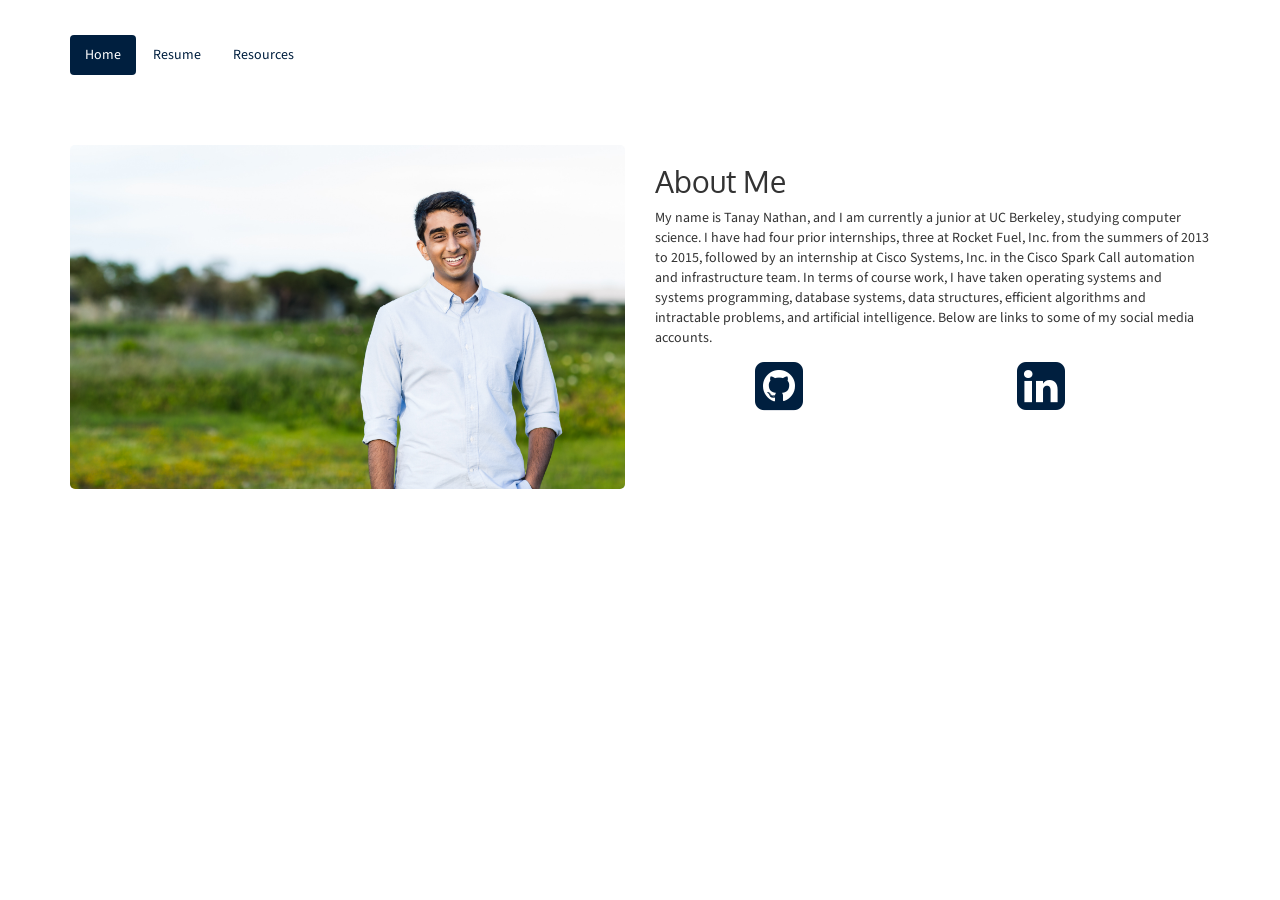
==== index.html @ 83f0bef6 "Updated Website and titles" ====
<html><head>
        <meta charset="utf-8">
        <meta name="viewport" content="width=device-width, initial-scale=1">
        <script type="text/javascript" src="http://cdnjs.cloudflare.com/ajax/libs/jquery/2.0.3/jquery.min.js"></script>
        <script type="text/javascript" src="http://netdna.bootstrapcdn.com/bootstrap/3.3.4/js/bootstrap.min.js"></script>
        <link href="http://cdnjs.cloudflare.com/ajax/libs/font-awesome/4.3.0/css/font-awesome.min.css" rel="stylesheet" type="text/css">
        <link href="style.css" rel="stylesheet" type="text/css">
        <title>Tanay Nathan</title>
    </head><body>

<div class="section"><div class="container"><div class="row"><div class="col-md-12"><ul class="nav nav-pills"><li class="active"><a href="#">Home</a></li><li><a href="resume.html">Resume<br></a></li><li><a href="resources.html">Resources<br></a></li></ul></div></div></div></div><div class="section"> <div class="container"> <div class="row"> <div class="col-md-6"> <img src="mepic.jpg" class="img-responsive img-rounded"> </div><div class="col-md-6 text-center"><div class="row"><div class="col-md-12"><div class="row"><div class="col-md-12"><h2 class="text-left">About Me</h2></div></div><div class="row"><div class="col-md-12"><p class="text-left">My name is Tanay Nathan, and I am currently a junior at UC Berkeley, studying computer science. I have had four prior internships, three at Rocket Fuel, Inc. from the summers of 2013 to 2015, followed by an internship at Cisco Systems, Inc. in the Cisco Spark Call automation and infrastructure team. In terms of course work, I have taken operating systems and systems programming, database systems, data structures, efficient algorithms and intractable problems, and artificial intelligence. Below are links to some of my social media accounts.<br></p><div class="row col-md-6"><div class="col-md-12"><a href="https://www.github.com/tanaythan"><i class="fa fa-4x fa-fw fa-github-square"></i></a></div></div><div class="col-md-6"><a href="https://www.linkedin.com/in/tanay-nathan-173303a0" class=""><i class="fa fa-4x fa-fw fa-linkedin-square"></i></a></div></div></div></div></div></div></div></div></div></body></html>
---- style.css ----
@import url('https://fonts.googleapis.com/css?family=Oxygen|Source Sans Pro');
/*!
 * Default theme for Pingendo 
 * Homepage: http://pingendo.com  
 * Copyright 2015 Pingendo 
 * Licensed under MIT 
 * Based on Bootstrap v3.3.4
*/
/* Add custom CSS classes here 
 * 
 * img {
 *   box-shadow : 0px 0px 10px black !important;
 * }
*/
/*! normalize.css v3.0.2 | MIT License | git.io/normalize */
html {
  font-family: sans-serif;
  -ms-text-size-adjust: 100%;
  -webkit-text-size-adjust: 100%;
}
body {
  margin: 0;
}
article,
aside,
details,
figcaption,
figure,
footer,
header,
hgroup,
main,
menu,
nav,
section,
summary {
  display: block;
}
audio,
canvas,
progress,
video {
  display: inline-block;
  vertical-align: baseline;
}
audio:not([controls]) {
  display: none;
  height: 0;
}
[hidden],
template {
  display: none;
}
a {
  background-color: transparent;
}
a:active,
a:hover {
  outline: 0;
}
abbr[title] {
  border-bottom: 1px dotted;
}
b,
strong {
  font-weight: bold;
}
dfn {
  font-style: italic;
}
h1 {
  font-size: 2em;
  margin: 0.67em 0;
}
mark {
  background: #ff0;
  color: #000;
}
small {
  font-size: 80%;
}
sub,
sup {
  font-size: 75%;
  line-height: 0;
  position: relative;
  vertical-align: baseline;
}
sup {
  top: -0.5em;
}
sub {
  bottom: -0.25em;
}
img {
  border: 0;
}
svg:not(:root) {
  overflow: hidden;
}
figure {
  margin: 1em 40px;
}
hr {
  -moz-box-sizing: content-box;
  box-sizing: content-box;
  height: 0;
}
pre {
  overflow: auto;
}
code,
kbd,
pre,
samp {
  font-family: monospace, monospace;
  font-size: 1em;
}
button,
input,
optgroup,
select,
textarea {
  color: inherit;
  font: inherit;
  margin: 0;
}
button {
  overflow: visible;
}
button,
select {
  text-transform: none;
}
button,
html input[type="button"],
input[type="reset"],
input[type="submit"] {
  -webkit-appearance: button;
  cursor: pointer;
}
button[disabled],
html input[disabled] {
  cursor: default;
}
button::-moz-focus-inner,
input::-moz-focus-inner {
  border: 0;
  padding: 0;
}
input {
  line-height: normal;
}
input[type="checkbox"],
input[type="radio"] {
  box-sizing: border-box;
  padding: 0;
}
input[type="number"]::-webkit-inner-spin-button,
input[type="number"]::-webkit-outer-spin-button {
  height: auto;
}
input[type="search"] {
  -webkit-appearance: textfield;
  -moz-box-sizing: content-box;
  -webkit-box-sizing: content-box;
  box-sizing: content-box;
}
input[type="search"]::-webkit-search-cancel-button,
input[type="search"]::-webkit-search-decoration {
  -webkit-appearance: none;
}
fieldset {
  border: 1px solid #c0c0c0;
  margin: 0 2px;
  padding: 0.35em 0.625em 0.75em;
}
legend {
  border: 0;
  padding: 0;
}
textarea {
  overflow: auto;
}
optgroup {
  font-weight: bold;
}
table {
  border-collapse: collapse;
  border-spacing: 0;
}
td,
th {
  padding: 0;
}
/*! Source: https://github.com/h5bp/html5-boilerplate/blob/master/src/css/main.css */
@media print {
  *,
  *:before,
  *:after {
    background: transparent !important;
    color: #000 !important;
    box-shadow: none !important;
    text-shadow: none !important;
  }
  a,
  a:visited {
    text-decoration: underline;
  }
  a[href]:after {
    content: " (" attr(href) ")";
  }
  abbr[title]:after {
    content: " (" attr(title) ")";
  }
  a[href^="#"]:after,
  a[href^="javascript:"]:after {
    content: "";
  }
  pre,
  blockquote {
    border: 1px solid #999;
    page-break-inside: avoid;
  }
  thead {
    display: table-header-group;
  }
  tr,
  img {
    page-break-inside: avoid;
  }
  img {
    max-width: 100% !important;
  }
  p,
  h2,
  h3 {
    orphans: 3;
    widows: 3;
  }
  h2,
  h3 {
    page-break-after: avoid;
  }
  select {
    background: #fff !important;
  }
  .navbar {
    display: none;
  }
  .btn > .caret,
  .dropup > .btn > .caret {
    border-top-color: #000 !important;
  }
  .label {
    border: 1px solid #000;
  }
  .table {
    border-collapse: collapse !important;
  }
  .table td,
  .table th {
    background-color: #fff !important;
  }
  .table-bordered th,
  .table-bordered td {
    border: 1px solid #ddd !important;
  }
}
@font-face {
  font-family: 'Glyphicons Halflings';
  src: url('../fonts/glyphicons-halflings-regular.eot');
  src: url('../fonts/glyphicons-halflings-regular.eot?#iefix') format('embedded-opentype'), url('../fonts/glyphicons-halflings-regular.woff2') format('woff2'), url('../fonts/glyphicons-halflings-regular.woff') format('woff'), url('../fonts/glyphicons-halflings-regular.ttf') format('truetype'), url('../fonts/glyphicons-halflings-regular.svg#glyphicons_halflingsregular') format('svg');
}
.glyphicon {
  position: relative;
  top: 1px;
  display: inline-block;
  font-family: 'Glyphicons Halflings';
  font-style: normal;
  font-weight: normal;
  line-height: 1;
  -webkit-font-smoothing: antialiased;
  -moz-osx-font-smoothing: grayscale;
}
.glyphicon-asterisk:before {
  content: "\2a";
}
.glyphicon-plus:before {
  content: "\2b";
}
.glyphicon-euro:before,
.glyphicon-eur:before {
  content: "\20ac";
}
.glyphicon-minus:before {
  content: "\2212";
}
.glyphicon-cloud:before {
  content: "\2601";
}
.glyphicon-envelope:before {
  content: "\2709";
}
.glyphicon-pencil:before {
  content: "\270f";
}
.glyphicon-glass:before {
  content: "\e001";
}
.glyphicon-music:before {
  content: "\e002";
}
.glyphicon-search:before {
  content: "\e003";
}
.glyphicon-heart:before {
  content: "\e005";
}
.glyphicon-star:before {
  content: "\e006";
}
.glyphicon-star-empty:before {
  content: "\e007";
}
.glyphicon-user:before {
  content: "\e008";
}
.glyphicon-film:before {
  content: "\e009";
}
.glyphicon-th-large:before {
  content: "\e010";
}
.glyphicon-th:before {
  content: "\e011";
}
.glyphicon-th-list:before {
  content: "\e012";
}
.glyphicon-ok:before {
  content: "\e013";
}
.glyphicon-remove:before {
  content: "\e014";
}
.glyphicon-zoom-in:before {
  content: "\e015";
}
.glyphicon-zoom-out:before {
  content: "\e016";
}
.glyphicon-off:before {
  content: "\e017";
}
.glyphicon-signal:before {
  content: "\e018";
}
.glyphicon-cog:before {
  content: "\e019";
}
.glyphicon-trash:before {
  content: "\e020";
}
.glyphicon-home:before {
  content: "\e021";
}
.glyphicon-file:before {
  content: "\e022";
}
.glyphicon-time:before {
  content: "\e023";
}
.glyphicon-road:before {
  content: "\e024";
}
.glyphicon-download-alt:before {
  content: "\e025";
}
.glyphicon-download:before {
  content: "\e026";
}
.glyphicon-upload:before {
  content: "\e027";
}
.glyphicon-inbox:before {
  content: "\e028";
}
.glyphicon-play-circle:before {
  content: "\e029";
}
.glyphicon-repeat:before {
  content: "\e030";
}
.glyphicon-refresh:before {
  content: "\e031";
}
.glyphicon-list-alt:before {
  content: "\e032";
}
.glyphicon-lock:before {
  content: "\e033";
}
.glyphicon-flag:before {
  content: "\e034";
}
.glyphicon-headphones:before {
  content: "\e035";
}
.glyphicon-volume-off:before {
  content: "\e036";
}
.glyphicon-volume-down:before {
  content: "\e037";
}
.glyphicon-volume-up:before {
  content: "\e038";
}
.glyphicon-qrcode:before {
  content: "\e039";
}
.glyphicon-barcode:before {
  content: "\e040";
}
.glyphicon-tag:before {
  content: "\e041";
}
.glyphicon-tags:before {
  content: "\e042";
}
.glyphicon-book:before {
  content: "\e043";
}
.glyphicon-bookmark:before {
  content: "\e044";
}
.glyphicon-print:before {
  content: "\e045";
}
.glyphicon-camera:before {
  content: "\e046";
}
.glyphicon-font:before {
  content: "\e047";
}
.glyphicon-bold:before {
  content: "\e048";
}
.glyphicon-italic:before {
  content: "\e049";
}
.glyphicon-text-height:before {
  content: "\e050";
}
.glyphicon-text-width:before {
  content: "\e051";
}
.glyphicon-align-left:before {
  content: "\e052";
}
.glyphicon-align-center:before {
  content: "\e053";
}
.glyphicon-align-right:before {
  content: "\e054";
}
.glyphicon-align-justify:before {
  content: "\e055";
}
.glyphicon-list:before {
  content: "\e056";
}
.glyphicon-indent-left:before {
  content: "\e057";
}
.glyphicon-indent-right:before {
  content: "\e058";
}
.glyphicon-facetime-video:before {
  content: "\e059";
}
.glyphicon-picture:before {
  content: "\e060";
}
.glyphicon-map-marker:before {
  content: "\e062";
}
.glyphicon-adjust:before {
  content: "\e063";
}
.glyphicon-tint:before {
  content: "\e064";
}
.glyphicon-edit:before {
  content: "\e065";
}
.glyphicon-share:before {
  content: "\e066";
}
.glyphicon-check:before {
  content: "\e067";
}
.glyphicon-move:before {
  content: "\e068";
}
.glyphicon-step-backward:before {
  content: "\e069";
}
.glyphicon-fast-backward:before {
  content: "\e070";
}
.glyphicon-backward:before {
  content: "\e071";
}
.glyphicon-play:before {
  content: "\e072";
}
.glyphicon-pause:before {
  content: "\e073";
}
.glyphicon-stop:before {
  content: "\e074";
}
.glyphicon-forward:before {
  content: "\e075";
}
.glyphicon-fast-forward:before {
  content: "\e076";
}
.glyphicon-step-forward:before {
  content: "\e077";
}
.glyphicon-eject:before {
  content: "\e078";
}
.glyphicon-chevron-left:before {
  content: "\e079";
}
.glyphicon-chevron-right:before {
  content: "\e080";
}
.glyphicon-plus-sign:before {
  content: "\e081";
}
.glyphicon-minus-sign:before {
  content: "\e082";
}
.glyphicon-remove-sign:before {
  content: "\e083";
}
.glyphicon-ok-sign:before {
  content: "\e084";
}
.glyphicon-question-sign:before {
  content: "\e085";
}
.glyphicon-info-sign:before {
  content: "\e086";
}
.glyphicon-screenshot:before {
  content: "\e087";
}
.glyphicon-remove-circle:before {
  content: "\e088";
}
.glyphicon-ok-circle:before {
  content: "\e089";
}
.glyphicon-ban-circle:before {
  content: "\e090";
}
.glyphicon-arrow-left:before {
  content: "\e091";
}
.glyphicon-arrow-right:before {
  content: "\e092";
}
.glyphicon-arrow-up:before {
  content: "\e093";
}
.glyphicon-arrow-down:before {
  content: "\e094";
}
.glyphicon-share-alt:before {
  content: "\e095";
}
.glyphicon-resize-full:before {
  content: "\e096";
}
.glyphicon-resize-small:before {
  content: "\e097";
}
.glyphicon-exclamation-sign:before {
  content: "\e101";
}
.glyphicon-gift:before {
  content: "\e102";
}
.glyphicon-leaf:before {
  content: "\e103";
}
.glyphicon-fire:before {
  content: "\e104";
}
.glyphicon-eye-open:before {
  content: "\e105";
}
.glyphicon-eye-close:before {
  content: "\e106";
}
.glyphicon-warning-sign:before {
  content: "\e107";
}
.glyphicon-plane:before {
  content: "\e108";
}
.glyphicon-calendar:before {
  content: "\e109";
}
.glyphicon-random:before {
  content: "\e110";
}
.glyphicon-comment:before {
  content: "\e111";
}
.glyphicon-magnet:before {
  content: "\e112";
}
.glyphicon-chevron-up:before {
  content: "\e113";
}
.glyphicon-chevron-down:before {
  content: "\e114";
}
.glyphicon-retweet:before {
  content: "\e115";
}
.glyphicon-shopping-cart:before {
  content: "\e116";
}
.glyphicon-folder-close:before {
  content: "\e117";
}
.glyphicon-folder-open:before {
  content: "\e118";
}
.glyphicon-resize-vertical:before {
  content: "\e119";
}
.glyphicon-resize-horizontal:before {
  content: "\e120";
}
.glyphicon-hdd:before {
  content: "\e121";
}
.glyphicon-bullhorn:before {
  content: "\e122";
}
.glyphicon-bell:before {
  content: "\e123";
}
.glyphicon-certificate:before {
  content: "\e124";
}
.glyphicon-thumbs-up:before {
  content: "\e125";
}
.glyphicon-thumbs-down:before {
  content: "\e126";
}
.glyphicon-hand-right:before {
  content: "\e127";
}
.glyphicon-hand-left:before {
  content: "\e128";
}
.glyphicon-hand-up:before {
  content: "\e129";
}
.glyphicon-hand-down:before {
  content: "\e130";
}
.glyphicon-circle-arrow-right:before {
  content: "\e131";
}
.glyphicon-circle-arrow-left:before {
  content: "\e132";
}
.glyphicon-circle-arrow-up:before {
  content: "\e133";
}
.glyphicon-circle-arrow-down:before {
  content: "\e134";
}
.glyphicon-globe:before {
  content: "\e135";
}
.glyphicon-wrench:before {
  content: "\e136";
}
.glyphicon-tasks:before {
  content: "\e137";
}
.glyphicon-filter:before {
  content: "\e138";
}
.glyphicon-briefcase:before {
  content: "\e139";
}
.glyphicon-fullscreen:before {
  content: "\e140";
}
.glyphicon-dashboard:before {
  content: "\e141";
}
.glyphicon-paperclip:before {
  content: "\e142";
}
.glyphicon-heart-empty:before {
  content: "\e143";
}
.glyphicon-link:before {
  content: "\e144";
}
.glyphicon-phone:before {
  content: "\e145";
}
.glyphicon-pushpin:before {
  content: "\e146";
}
.glyphicon-usd:before {
  content: "\e148";
}
.glyphicon-gbp:before {
  content: "\e149";
}
.glyphicon-sort:before {
  content: "\e150";
}
.glyphicon-sort-by-alphabet:before {
  content: "\e151";
}
.glyphicon-sort-by-alphabet-alt:before {
  content: "\e152";
}
.glyphicon-sort-by-order:before {
  content: "\e153";
}
.glyphicon-sort-by-order-alt:before {
  content: "\e154";
}
.glyphicon-sort-by-attributes:before {
  content: "\e155";
}
.glyphicon-sort-by-attributes-alt:before {
  content: "\e156";
}
.glyphicon-unchecked:before {
  content: "\e157";
}
.glyphicon-expand:before {
  content: "\e158";
}
.glyphicon-collapse-down:before {
  content: "\e159";
}
.glyphicon-collapse-up:before {
  content: "\e160";
}
.glyphicon-log-in:before {
  content: "\e161";
}
.glyphicon-flash:before {
  content: "\e162";
}
.glyphicon-log-out:before {
  content: "\e163";
}
.glyphicon-new-window:before {
  content: "\e164";
}
.glyphicon-record:before {
  content: "\e165";
}
.glyphicon-save:before {
  content: "\e166";
}
.glyphicon-open:before {
  content: "\e167";
}
.glyphicon-saved:before {
  content: "\e168";
}
.glyphicon-import:before {
  content: "\e169";
}
.glyphicon-export:before {
  content: "\e170";
}
.glyphicon-send:before {
  content: "\e171";
}
.glyphicon-floppy-disk:before {
  content: "\e172";
}
.glyphicon-floppy-saved:before {
  content: "\e173";
}
.glyphicon-floppy-remove:before {
  content: "\e174";
}
.glyphicon-floppy-save:before {
  content: "\e175";
}
.glyphicon-floppy-open:before {
  content: "\e176";
}
.glyphicon-credit-card:before {
  content: "\e177";
}
.glyphicon-transfer:before {
  content: "\e178";
}
.glyphicon-cutlery:before {
  content: "\e179";
}
.glyphicon-header:before {
  content: "\e180";
}
.glyphicon-compressed:before {
  content: "\e181";
}
.glyphicon-earphone:before {
  content: "\e182";
}
.glyphicon-phone-alt:before {
  content: "\e183";
}
.glyphicon-tower:before {
  content: "\e184";
}
.glyphicon-stats:before {
  content: "\e185";
}
.glyphicon-sd-video:before {
  content: "\e186";
}
.glyphicon-hd-video:before {
  content: "\e187";
}
.glyphicon-subtitles:before {
  content: "\e188";
}
.glyphicon-sound-stereo:before {
  content: "\e189";
}
.glyphicon-sound-dolby:before {
  content: "\e190";
}
.glyphicon-sound-5-1:before {
  content: "\e191";
}
.glyphicon-sound-6-1:before {
  content: "\e192";
}
.glyphicon-sound-7-1:before {
  content: "\e193";
}
.glyphicon-copyright-mark:before {
  content: "\e194";
}
.glyphicon-registration-mark:before {
  content: "\e195";
}
.glyphicon-cloud-download:before {
  content: "\e197";
}
.glyphicon-cloud-upload:before {
  content: "\e198";
}
.glyphicon-tree-conifer:before {
  content: "\e199";
}
.glyphicon-tree-deciduous:before {
  content: "\e200";
}
.glyphicon-cd:before {
  content: "\e201";
}
.glyphicon-save-file:before {
  content: "\e202";
}
.glyphicon-open-file:before {
  content: "\e203";
}
.glyphicon-level-up:before {
  content: "\e204";
}
.glyphicon-copy:before {
  content: "\e205";
}
.glyphicon-paste:before {
  content: "\e206";
}
.glyphicon-alert:before {
  content: "\e209";
}
.glyphicon-equalizer:before {
  content: "\e210";
}
.glyphicon-king:before {
  content: "\e211";
}
.glyphicon-queen:before {
  content: "\e212";
}
.glyphicon-pawn:before {
  content: "\e213";
}
.glyphicon-bishop:before {
  content: "\e214";
}
.glyphicon-knight:before {
  content: "\e215";
}
.glyphicon-baby-formula:before {
  content: "\e216";
}
.glyphicon-tent:before {
  content: "\26fa";
}
.glyphicon-blackboard:before {
  content: "\e218";
}
.glyphicon-bed:before {
  content: "\e219";
}
.glyphicon-apple:before {
  content: "\f8ff";
}
.glyphicon-erase:before {
  content: "\e221";
}
.glyphicon-hourglass:before {
  content: "\231b";
}
.glyphicon-lamp:before {
  content: "\e223";
}
.glyphicon-duplicate:before {
  content: "\e224";
}
.glyphicon-piggy-bank:before {
  content: "\e225";
}
.glyphicon-scissors:before {
  content: "\e226";
}
.glyphicon-bitcoin:before {
  content: "\e227";
}
.glyphicon-btc:before {
  content: "\e227";
}
.glyphicon-xbt:before {
  content: "\e227";
}
.glyphicon-yen:before {
  content: "\00a5";
}
.glyphicon-jpy:before {
  content: "\00a5";
}
.glyphicon-ruble:before {
  content: "\20bd";
}
.glyphicon-rub:before {
  content: "\20bd";
}
.glyphicon-scale:before {
  content: "\e230";
}
.glyphicon-ice-lolly:before {
  content: "\e231";
}
.glyphicon-ice-lolly-tasted:before {
  content: "\e232";
}
.glyphicon-education:before {
  content: "\e233";
}
.glyphicon-option-horizontal:before {
  content: "\e234";
}
.glyphicon-option-vertical:before {
  content: "\e235";
}
.glyphicon-menu-hamburger:before {
  content: "\e236";
}
.glyphicon-modal-window:before {
  content: "\e237";
}
.glyphicon-oil:before {
  content: "\e238";
}
.glyphicon-grain:before {
  content: "\e239";
}
.glyphicon-sunglasses:before {
  content: "\e240";
}
.glyphicon-text-size:before {
  content: "\e241";
}
.glyphicon-text-color:before {
  content: "\e242";
}
.glyphicon-text-background:before {
  content: "\e243";
}
.glyphicon-object-align-top:before {
  content: "\e244";
}
.glyphicon-object-align-bottom:before {
  content: "\e245";
}
.glyphicon-object-align-horizontal:before {
  content: "\e246";
}
.glyphicon-object-align-left:before {
  content: "\e247";
}
.glyphicon-object-align-vertical:before {
  content: "\e248";
}
.glyphicon-object-align-right:before {
  content: "\e249";
}
.glyphicon-triangle-right:before {
  content: "\e250";
}
.glyphicon-triangle-left:before {
  content: "\e251";
}
.glyphicon-triangle-bottom:before {
  content: "\e252";
}
.glyphicon-triangle-top:before {
  content: "\e253";
}
.glyphicon-console:before {
  content: "\e254";
}
.glyphicon-superscript:before {
  content: "\e255";
}
.glyphicon-subscript:before {
  content: "\e256";
}
.glyphicon-menu-left:before {
  content: "\e257";
}
.glyphicon-menu-right:before {
  content: "\e258";
}
.glyphicon-menu-down:before {
  content: "\e259";
}
.glyphicon-menu-up:before {
  content: "\e260";
}
* {
  -webkit-box-sizing: border-box;
  -moz-box-sizing: border-box;
  box-sizing: border-box;
}
*:before,
*:after {
  -webkit-box-sizing: border-box;
  -moz-box-sizing: border-box;
  box-sizing: border-box;
}
html {
  font-size: 10px;
  -webkit-tap-highlight-color: rgba(0, 0, 0, 0);
}
body {
  font-family: Source Sans Pro;
  font-size: 14px;
  line-height: 1.42857143;
  color: #333333;
  background-color: #ffffff;
}
input,
button,
select,
textarea {
  font-family: inherit;
  font-size: inherit;
  line-height: inherit;
}
a {
  color: #001f3f;
  text-decoration: none;
}
a:hover,
a:focus {
  color: #000000;
  text-decoration: underline;
}
a:focus {
  outline: thin dotted;
  outline: 5px auto -webkit-focus-ring-color;
  outline-offset: -2px;
}
figure {
  margin: 0;
}
img {
  vertical-align: middle;
}
.img-responsive,
.thumbnail > img,
.thumbnail a > img,
.carousel-inner > .item > img,
.carousel-inner > .item > a > img {
  display: block;
  max-width: 100%;
  height: auto;
}
.img-rounded {
  border-radius: 5px;
}
.img-thumbnail {
  padding: 4px;
  line-height: 1.42857143;
  background-color: #ffffff;
  border: 1px solid #dddddd;
  border-radius: 4px;
  -webkit-transition: all 0.2s ease-in-out;
  -o-transition: all 0.2s ease-in-out;
  transition: all 0.2s ease-in-out;
  display: inline-block;
  max-width: 100%;
  height: auto;
}
.img-circle {
  border-radius: 50%;
}
hr {
  margin-top: 20px;
  margin-bottom: 20px;
  border: 0;
  border-top: 1px solid #eeeeee;
}
.sr-only {
  position: absolute;
  width: 1px;
  height: 1px;
  margin: -1px;
  padding: 0;
  overflow: hidden;
  clip: rect(0, 0, 0, 0);
  border: 0;
}
.sr-only-focusable:active,
.sr-only-focusable:focus {
  position: static;
  width: auto;
  height: auto;
  margin: 0;
  overflow: visible;
  clip: auto;
}
[role="button"] {
  cursor: pointer;
}
h1,
h2,
h3,
h4,
h5,
h6,
.h1,
.h2,
.h3,
.h4,
.h5,
.h6 {
  font-family: Oxygen;
  font-weight: 500;
  line-height: 1.1;
  color: inherit;
}
h1 small,
h2 small,
h3 small,
h4 small,
h5 small,
h6 small,
.h1 small,
.h2 small,
.h3 small,
.h4 small,
.h5 small,
.h6 small,
h1 .small,
h2 .small,
h3 .small,
h4 .small,
h5 .small,
h6 .small,
.h1 .small,
.h2 .small,
.h3 .small,
.h4 .small,
.h5 .small,
.h6 .small {
  font-weight: normal;
  line-height: 1;
  color: #777777;
}
h1,
.h1,
h2,
.h2,
h3,
.h3 {
  margin-top: 20px;
  margin-bottom: 10px;
}
h1 small,
.h1 small,
h2 small,
.h2 small,
h3 small,
.h3 small,
h1 .small,
.h1 .small,
h2 .small,
.h2 .small,
h3 .small,
.h3 .small {
  font-size: 65%;
}
h4,
.h4,
h5,
.h5,
h6,
.h6 {
  margin-top: 10px;
  margin-bottom: 10px;
}
h4 small,
.h4 small,
h5 small,
.h5 small,
h6 small,
.h6 small,
h4 .small,
.h4 .small,
h5 .small,
.h5 .small,
h6 .small,
.h6 .small {
  font-size: 75%;
}
h1,
.h1 {
  font-size: 36px;
}
h2,
.h2 {
  font-size: 30px;
}
h3,
.h3 {
  font-size: 24px;
}
h4,
.h4 {
  font-size: 18px;
}
h5,
.h5 {
  font-size: 14px;
}
h6,
.h6 {
  font-size: 12px;
}
p {
  margin: 0 0 10px;
}
.lead {
  margin-bottom: 20px;
  font-size: 16px;
  font-weight: 300;
  line-height: 1.4;
}
@media (min-width: 768px) {
  .lead {
    font-size: 21px;
  }
}
small,
.small {
  font-size: 85%;
}
mark,
.mark {
  background-color: #f8d9ac;
  padding: .2em;
}
.text-left {
  text-align: left;
}
.text-right {
  text-align: right;
}
.text-center {
  text-align: center;
}
.text-justify {
  text-align: justify;
}
.text-nowrap {
  white-space: nowrap;
}
.text-lowercase {
  text-transform: lowercase;
}
.text-uppercase {
  text-transform: uppercase;
}
.text-capitalize {
  text-transform: capitalize;
}
.text-muted {
  color: #777777;
}
.text-primary {
  color: #001f3f;
}
a.text-primary:hover {
  color: #00060c;
}
.text-success {
  color: #5cb85c;
}
a.text-success:hover {
  color: #449d44;
}
.text-info {
  color: #1a3959;
}
a.text-info:hover {
  color: #0e2032;
}
.text-warning {
  color: #f0ad4e;
}
a.text-warning:hover {
  color: #ec971f;
}
.text-danger {
  color: #d9534f;
}
a.text-danger:hover {
  color: #c9302c;
}
.bg-primary {
  color: #fff;
  background-color: #001f3f;
}
a.bg-primary:hover {
  background-color: #00060c;
}
.bg-success {
  background-color: #a3d7a3;
}
a.bg-success:hover {
  background-color: #80c780;
}
.bg-info {
  background-color: #316ca8;
}
a.bg-info:hover {
  background-color: #265280;
}
.bg-warning {
  background-color: #f8d9ac;
}
a.bg-warning:hover {
  background-color: #f4c37d;
}
.bg-danger {
  background-color: #eba5a3;
}
a.bg-danger:hover {
  background-color: #e27c79;
}
.page-header {
  padding-bottom: 9px;
  margin: 40px 0 20px;
  border-bottom: 1px solid #eeeeee;
}
ul,
ol {
  margin-top: 0;
  margin-bottom: 10px;
}
ul ul,
ol ul,
ul ol,
ol ol {
  margin-bottom: 0;
}
.list-unstyled {
  padding-left: 0;
  list-style: none;
}
.list-inline {
  padding-left: 0;
  list-style: none;
  margin-left: -5px;
}
.list-inline > li {
  display: inline-block;
  padding-left: 5px;
  padding-right: 5px;
}
dl {
  margin-top: 0;
  margin-bottom: 20px;
}
dt,
dd {
  line-height: 1.42857143;
}
dt {
  font-weight: bold;
}
dd {
  margin-left: 0;
}
@media (min-width: 768px) {
  .dl-horizontal dt {
    float: left;
    width: 160px;
    clear: left;
    text-align: right;
    overflow: hidden;
    text-overflow: ellipsis;
    white-space: nowrap;
  }
  .dl-horizontal dd {
    margin-left: 180px;
  }
}
abbr[title],
abbr[data-original-title] {
  cursor: help;
  border-bottom: 1px dotted #777777;
}
.initialism {
  font-size: 90%;
  text-transform: uppercase;
}
blockquote {
  padding: 10px 20px;
  margin: 0 0 20px;
  font-size: 17.5px;
  border-left: 5px solid #eeeeee;
}
blockquote p:last-child,
blockquote ul:last-child,
blockquote ol:last-child {
  margin-bottom: 0;
}
blockquote footer,
blockquote small,
blockquote .small {
  display: block;
  font-size: 80%;
  line-height: 1.42857143;
  color: #777777;
}
blockquote footer:before,
blockquote small:before,
blockquote .small:before {
  content: '\2014 \00A0';
}
.blockquote-reverse,
blockquote.pull-right {
  padding-right: 15px;
  padding-left: 0;
  border-right: 5px solid #eeeeee;
  border-left: 0;
  text-align: right;
}
.blockquote-reverse footer:before,
blockquote.pull-right footer:before,
.blockquote-reverse small:before,
blockquote.pull-right small:before,
.blockquote-reverse .small:before,
blockquote.pull-right .small:before {
  content: '';
}
.blockquote-reverse footer:after,
blockquote.pull-right footer:after,
.blockquote-reverse small:after,
blockquote.pull-right small:after,
.blockquote-reverse .small:after,
blockquote.pull-right .small:after {
  content: '\00A0 \2014';
}
address {
  margin-bottom: 20px;
  font-style: normal;
  line-height: 1.42857143;
}
code,
kbd,
pre,
samp {
  font-family: Menlo, Monaco, Consolas, "Courier New", monospace;
}
code {
  padding: 2px 4px;
  font-size: 90%;
  color: #c7254e;
  background-color: #f9f2f4;
  border-radius: 4px;
}
kbd {
  padding: 2px 4px;
  font-size: 90%;
  color: #ffffff;
  background-color: #333333;
  border-radius: 2px;
  box-shadow: inset 0 -1px 0 rgba(0, 0, 0, 0.25);
}
kbd kbd {
  padding: 0;
  font-size: 100%;
  font-weight: bold;
  box-shadow: none;
}
pre {
  display: block;
  padding: 9.5px;
  margin: 0 0 10px;
  font-size: 13px;
  line-height: 1.42857143;
  word-break: break-all;
  word-wrap: break-word;
  color: #333333;
  background-color: #f5f5f5;
  border: 1px solid #cccccc;
  border-radius: 4px;
}
pre code {
  padding: 0;
  font-size: inherit;
  color: inherit;
  white-space: pre-wrap;
  background-color: transparent;
  border-radius: 0;
}
.pre-scrollable {
  max-height: 340px;
  overflow-y: scroll;
}
.container {
  margin-right: auto;
  margin-left: auto;
  padding-left: 15px;
  padding-right: 15px;
}
@media (min-width: 768px) {
  .container {
    width: 750px;
  }
}
@media (min-width: 992px) {
  .container {
    width: 970px;
  }
}
@media (min-width: 1200px) {
  .container {
    width: 1170px;
  }
}
.container-fluid {
  margin-right: auto;
  margin-left: auto;
  padding-left: 15px;
  padding-right: 15px;
}
.row {
  margin-left: -15px;
  margin-right: -15px;
}
.col-xs-1, .col-sm-1, .col-md-1, .col-lg-1, .col-xs-2, .col-sm-2, .col-md-2, .col-lg-2, .col-xs-3, .col-sm-3, .col-md-3, .col-lg-3, .col-xs-4, .col-sm-4, .col-md-4, .col-lg-4, .col-xs-5, .col-sm-5, .col-md-5, .col-lg-5, .col-xs-6, .col-sm-6, .col-md-6, .col-lg-6, .col-xs-7, .col-sm-7, .col-md-7, .col-lg-7, .col-xs-8, .col-sm-8, .col-md-8, .col-lg-8, .col-xs-9, .col-sm-9, .col-md-9, .col-lg-9, .col-xs-10, .col-sm-10, .col-md-10, .col-lg-10, .col-xs-11, .col-sm-11, .col-md-11, .col-lg-11, .col-xs-12, .col-sm-12, .col-md-12, .col-lg-12 {
  position: relative;
  min-height: 1px;
  padding-left: 15px;
  padding-right: 15px;
}
.col-xs-1, .col-xs-2, .col-xs-3, .col-xs-4, .col-xs-5, .col-xs-6, .col-xs-7, .col-xs-8, .col-xs-9, .col-xs-10, .col-xs-11, .col-xs-12 {
  float: left;
}
.col-xs-12 {
  width: 100%;
}
.col-xs-11 {
  width: 91.66666667%;
}
.col-xs-10 {
  width: 83.33333333%;
}
.col-xs-9 {
  width: 75%;
}
.col-xs-8 {
  width: 66.66666667%;
}
.col-xs-7 {
  width: 58.33333333%;
}
.col-xs-6 {
  width: 50%;
}
.col-xs-5 {
  width: 41.66666667%;
}
.col-xs-4 {
  width: 33.33333333%;
}
.col-xs-3 {
  width: 25%;
}
.col-xs-2 {
  width: 16.66666667%;
}
.col-xs-1 {
  width: 8.33333333%;
}
.col-xs-pull-12 {
  right: 100%;
}
.col-xs-pull-11 {
  right: 91.66666667%;
}
.col-xs-pull-10 {
  right: 83.33333333%;
}
.col-xs-pull-9 {
  right: 75%;
}
.col-xs-pull-8 {
  right: 66.66666667%;
}
.col-xs-pull-7 {
  right: 58.33333333%;
}
.col-xs-pull-6 {
  right: 50%;
}
.col-xs-pull-5 {
  right: 41.66666667%;
}
.col-xs-pull-4 {
  right: 33.33333333%;
}
.col-xs-pull-3 {
  right: 25%;
}
.col-xs-pull-2 {
  right: 16.66666667%;
}
.col-xs-pull-1 {
  right: 8.33333333%;
}
.col-xs-pull-0 {
  right: auto;
}
.col-xs-push-12 {
  left: 100%;
}
.col-xs-push-11 {
  left: 91.66666667%;
}
.col-xs-push-10 {
  left: 83.33333333%;
}
.col-xs-push-9 {
  left: 75%;
}
.col-xs-push-8 {
  left: 66.66666667%;
}
.col-xs-push-7 {
  left: 58.33333333%;
}
.col-xs-push-6 {
  left: 50%;
}
.col-xs-push-5 {
  left: 41.66666667%;
}
.col-xs-push-4 {
  left: 33.33333333%;
}
.col-xs-push-3 {
  left: 25%;
}
.col-xs-push-2 {
  left: 16.66666667%;
}
.col-xs-push-1 {
  left: 8.33333333%;
}
.col-xs-push-0 {
  left: auto;
}
.col-xs-offset-12 {
  margin-left: 100%;
}
.col-xs-offset-11 {
  margin-left: 91.66666667%;
}
.col-xs-offset-10 {
  margin-left: 83.33333333%;
}
.col-xs-offset-9 {
  margin-left: 75%;
}
.col-xs-offset-8 {
  margin-left: 66.66666667%;
}
.col-xs-offset-7 {
  margin-left: 58.33333333%;
}
.col-xs-offset-6 {
  margin-left: 50%;
}
.col-xs-offset-5 {
  margin-left: 41.66666667%;
}
.col-xs-offset-4 {
  margin-left: 33.33333333%;
}
.col-xs-offset-3 {
  margin-left: 25%;
}
.col-xs-offset-2 {
  margin-left: 16.66666667%;
}
.col-xs-offset-1 {
  margin-left: 8.33333333%;
}
.col-xs-offset-0 {
  margin-left: 0%;
}
@media (min-width: 768px) {
  .col-sm-1, .col-sm-2, .col-sm-3, .col-sm-4, .col-sm-5, .col-sm-6, .col-sm-7, .col-sm-8, .col-sm-9, .col-sm-10, .col-sm-11, .col-sm-12 {
    float: left;
  }
  .col-sm-12 {
    width: 100%;
  }
  .col-sm-11 {
    width: 91.66666667%;
  }
  .col-sm-10 {
    width: 83.33333333%;
  }
  .col-sm-9 {
    width: 75%;
  }
  .col-sm-8 {
    width: 66.66666667%;
  }
  .col-sm-7 {
    width: 58.33333333%;
  }
  .col-sm-6 {
    width: 50%;
  }
  .col-sm-5 {
    width: 41.66666667%;
  }
  .col-sm-4 {
    width: 33.33333333%;
  }
  .col-sm-3 {
    width: 25%;
  }
  .col-sm-2 {
    width: 16.66666667%;
  }
  .col-sm-1 {
    width: 8.33333333%;
  }
  .col-sm-pull-12 {
    right: 100%;
  }
  .col-sm-pull-11 {
    right: 91.66666667%;
  }
  .col-sm-pull-10 {
    right: 83.33333333%;
  }
  .col-sm-pull-9 {
    right: 75%;
  }
  .col-sm-pull-8 {
    right: 66.66666667%;
  }
  .col-sm-pull-7 {
    right: 58.33333333%;
  }
  .col-sm-pull-6 {
    right: 50%;
  }
  .col-sm-pull-5 {
    right: 41.66666667%;
  }
  .col-sm-pull-4 {
    right: 33.33333333%;
  }
  .col-sm-pull-3 {
    right: 25%;
  }
  .col-sm-pull-2 {
    right: 16.66666667%;
  }
  .col-sm-pull-1 {
    right: 8.33333333%;
  }
  .col-sm-pull-0 {
    right: auto;
  }
  .col-sm-push-12 {
    left: 100%;
  }
  .col-sm-push-11 {
    left: 91.66666667%;
  }
  .col-sm-push-10 {
    left: 83.33333333%;
  }
  .col-sm-push-9 {
    left: 75%;
  }
  .col-sm-push-8 {
    left: 66.66666667%;
  }
  .col-sm-push-7 {
    left: 58.33333333%;
  }
  .col-sm-push-6 {
    left: 50%;
  }
  .col-sm-push-5 {
    left: 41.66666667%;
  }
  .col-sm-push-4 {
    left: 33.33333333%;
  }
  .col-sm-push-3 {
    left: 25%;
  }
  .col-sm-push-2 {
    left: 16.66666667%;
  }
  .col-sm-push-1 {
    left: 8.33333333%;
  }
  .col-sm-push-0 {
    left: auto;
  }
  .col-sm-offset-12 {
    margin-left: 100%;
  }
  .col-sm-offset-11 {
    margin-left: 91.66666667%;
  }
  .col-sm-offset-10 {
    margin-left: 83.33333333%;
  }
  .col-sm-offset-9 {
    margin-left: 75%;
  }
  .col-sm-offset-8 {
    margin-left: 66.66666667%;
  }
  .col-sm-offset-7 {
    margin-left: 58.33333333%;
  }
  .col-sm-offset-6 {
    margin-left: 50%;
  }
  .col-sm-offset-5 {
    margin-left: 41.66666667%;
  }
  .col-sm-offset-4 {
    margin-left: 33.33333333%;
  }
  .col-sm-offset-3 {
    margin-left: 25%;
  }
  .col-sm-offset-2 {
    margin-left: 16.66666667%;
  }
  .col-sm-offset-1 {
    margin-left: 8.33333333%;
  }
  .col-sm-offset-0 {
    margin-left: 0%;
  }
}
@media (min-width: 992px) {
  .col-md-1, .col-md-2, .col-md-3, .col-md-4, .col-md-5, .col-md-6, .col-md-7, .col-md-8, .col-md-9, .col-md-10, .col-md-11, .col-md-12 {
    float: left;
  }
  .col-md-12 {
    width: 100%;
  }
  .col-md-11 {
    width: 91.66666667%;
  }
  .col-md-10 {
    width: 83.33333333%;
  }
  .col-md-9 {
    width: 75%;
  }
  .col-md-8 {
    width: 66.66666667%;
  }
  .col-md-7 {
    width: 58.33333333%;
  }
  .col-md-6 {
    width: 50%;
  }
  .col-md-5 {
    width: 41.66666667%;
  }
  .col-md-4 {
    width: 33.33333333%;
  }
  .col-md-3 {
    width: 25%;
  }
  .col-md-2 {
    width: 16.66666667%;
  }
  .col-md-1 {
    width: 8.33333333%;
  }
  .col-md-pull-12 {
    right: 100%;
  }
  .col-md-pull-11 {
    right: 91.66666667%;
  }
  .col-md-pull-10 {
    right: 83.33333333%;
  }
  .col-md-pull-9 {
    right: 75%;
  }
  .col-md-pull-8 {
    right: 66.66666667%;
  }
  .col-md-pull-7 {
    right: 58.33333333%;
  }
  .col-md-pull-6 {
    right: 50%;
  }
  .col-md-pull-5 {
    right: 41.66666667%;
  }
  .col-md-pull-4 {
    right: 33.33333333%;
  }
  .col-md-pull-3 {
    right: 25%;
  }
  .col-md-pull-2 {
    right: 16.66666667%;
  }
  .col-md-pull-1 {
    right: 8.33333333%;
  }
  .col-md-pull-0 {
    right: auto;
  }
  .col-md-push-12 {
    left: 100%;
  }
  .col-md-push-11 {
    left: 91.66666667%;
  }
  .col-md-push-10 {
    left: 83.33333333%;
  }
  .col-md-push-9 {
    left: 75%;
  }
  .col-md-push-8 {
    left: 66.66666667%;
  }
  .col-md-push-7 {
    left: 58.33333333%;
  }
  .col-md-push-6 {
    left: 50%;
  }
  .col-md-push-5 {
    left: 41.66666667%;
  }
  .col-md-push-4 {
    left: 33.33333333%;
  }
  .col-md-push-3 {
    left: 25%;
  }
  .col-md-push-2 {
    left: 16.66666667%;
  }
  .col-md-push-1 {
    left: 8.33333333%;
  }
  .col-md-push-0 {
    left: auto;
  }
  .col-md-offset-12 {
    margin-left: 100%;
  }
  .col-md-offset-11 {
    margin-left: 91.66666667%;
  }
  .col-md-offset-10 {
    margin-left: 83.33333333%;
  }
  .col-md-offset-9 {
    margin-left: 75%;
  }
  .col-md-offset-8 {
    margin-left: 66.66666667%;
  }
  .col-md-offset-7 {
    margin-left: 58.33333333%;
  }
  .col-md-offset-6 {
    margin-left: 50%;
  }
  .col-md-offset-5 {
    margin-left: 41.66666667%;
  }
  .col-md-offset-4 {
    margin-left: 33.33333333%;
  }
  .col-md-offset-3 {
    margin-left: 25%;
  }
  .col-md-offset-2 {
    margin-left: 16.66666667%;
  }
  .col-md-offset-1 {
    margin-left: 8.33333333%;
  }
  .col-md-offset-0 {
    margin-left: 0%;
  }
}
@media (min-width: 1200px) {
  .col-lg-1, .col-lg-2, .col-lg-3, .col-lg-4, .col-lg-5, .col-lg-6, .col-lg-7, .col-lg-8, .col-lg-9, .col-lg-10, .col-lg-11, .col-lg-12 {
    float: left;
  }
  .col-lg-12 {
    width: 100%;
  }
  .col-lg-11 {
    width: 91.66666667%;
  }
  .col-lg-10 {
    width: 83.33333333%;
  }
  .col-lg-9 {
    width: 75%;
  }
  .col-lg-8 {
    width: 66.66666667%;
  }
  .col-lg-7 {
    width: 58.33333333%;
  }
  .col-lg-6 {
    width: 50%;
  }
  .col-lg-5 {
    width: 41.66666667%;
  }
  .col-lg-4 {
    width: 33.33333333%;
  }
  .col-lg-3 {
    width: 25%;
  }
  .col-lg-2 {
    width: 16.66666667%;
  }
  .col-lg-1 {
    width: 8.33333333%;
  }
  .col-lg-pull-12 {
    right: 100%;
  }
  .col-lg-pull-11 {
    right: 91.66666667%;
  }
  .col-lg-pull-10 {
    right: 83.33333333%;
  }
  .col-lg-pull-9 {
    right: 75%;
  }
  .col-lg-pull-8 {
    right: 66.66666667%;
  }
  .col-lg-pull-7 {
    right: 58.33333333%;
  }
  .col-lg-pull-6 {
    right: 50%;
  }
  .col-lg-pull-5 {
    right: 41.66666667%;
  }
  .col-lg-pull-4 {
    right: 33.33333333%;
  }
  .col-lg-pull-3 {
    right: 25%;
  }
  .col-lg-pull-2 {
    right: 16.66666667%;
  }
  .col-lg-pull-1 {
    right: 8.33333333%;
  }
  .col-lg-pull-0 {
    right: auto;
  }
  .col-lg-push-12 {
    left: 100%;
  }
  .col-lg-push-11 {
    left: 91.66666667%;
  }
  .col-lg-push-10 {
    left: 83.33333333%;
  }
  .col-lg-push-9 {
    left: 75%;
  }
  .col-lg-push-8 {
    left: 66.66666667%;
  }
  .col-lg-push-7 {
    left: 58.33333333%;
  }
  .col-lg-push-6 {
    left: 50%;
  }
  .col-lg-push-5 {
    left: 41.66666667%;
  }
  .col-lg-push-4 {
    left: 33.33333333%;
  }
  .col-lg-push-3 {
    left: 25%;
  }
  .col-lg-push-2 {
    left: 16.66666667%;
  }
  .col-lg-push-1 {
    left: 8.33333333%;
  }
  .col-lg-push-0 {
    left: auto;
  }
  .col-lg-offset-12 {
    margin-left: 100%;
  }
  .col-lg-offset-11 {
    margin-left: 91.66666667%;
  }
  .col-lg-offset-10 {
    margin-left: 83.33333333%;
  }
  .col-lg-offset-9 {
    margin-left: 75%;
  }
  .col-lg-offset-8 {
    margin-left: 66.66666667%;
  }
  .col-lg-offset-7 {
    margin-left: 58.33333333%;
  }
  .col-lg-offset-6 {
    margin-left: 50%;
  }
  .col-lg-offset-5 {
    margin-left: 41.66666667%;
  }
  .col-lg-offset-4 {
    margin-left: 33.33333333%;
  }
  .col-lg-offset-3 {
    margin-left: 25%;
  }
  .col-lg-offset-2 {
    margin-left: 16.66666667%;
  }
  .col-lg-offset-1 {
    margin-left: 8.33333333%;
  }
  .col-lg-offset-0 {
    margin-left: 0%;
  }
}
table {
  background-color: transparent;
}
caption {
  padding-top: 8px;
  padding-bottom: 8px;
  color: #777777;
  text-align: left;
}
th {
  text-align: left;
}
.table {
  width: 100%;
  max-width: 100%;
  margin-bottom: 20px;
}
.table > thead > tr > th,
.table > tbody > tr > th,
.table > tfoot > tr > th,
.table > thead > tr > td,
.table > tbody > tr > td,
.table > tfoot > tr > td {
  padding: 8px;
  line-height: 1.42857143;
  vertical-align: top;
  border-top: 1px solid #dddddd;
}
.table > thead > tr > th {
  vertical-align: bottom;
  border-bottom: 2px solid #dddddd;
}
.table > caption + thead > tr:first-child > th,
.table > colgroup + thead > tr:first-child > th,
.table > thead:first-child > tr:first-child > th,
.table > caption + thead > tr:first-child > td,
.table > colgroup + thead > tr:first-child > td,
.table > thead:first-child > tr:first-child > td {
  border-top: 0;
}
.table > tbody + tbody {
  border-top: 2px solid #dddddd;
}
.table .table {
  background-color: #ffffff;
}
.table-condensed > thead > tr > th,
.table-condensed > tbody > tr > th,
.table-condensed > tfoot > tr > th,
.table-condensed > thead > tr > td,
.table-condensed > tbody > tr > td,
.table-condensed > tfoot > tr > td {
  padding: 5px;
}
.table-bordered {
  border: 1px solid #dddddd;
}
.table-bordered > thead > tr > th,
.table-bordered > tbody > tr > th,
.table-bordered > tfoot > tr > th,
.table-bordered > thead > tr > td,
.table-bordered > tbody > tr > td,
.table-bordered > tfoot > tr > td {
  border: 1px solid #dddddd;
}
.table-bordered > thead > tr > th,
.table-bordered > thead > tr > td {
  border-bottom-width: 2px;
}
.table-striped > tbody > tr:nth-of-type(odd) {
  background-color: #f9f9f9;
}
.table-hover > tbody > tr:hover {
  background-color: #f5f5f5;
}
table col[class*="col-"] {
  position: static;
  float: none;
  display: table-column;
}
table td[class*="col-"],
table th[class*="col-"] {
  position: static;
  float: none;
  display: table-cell;
}
.table > thead > tr > td.active,
.table > tbody > tr > td.active,
.table > tfoot > tr > td.active,
.table > thead > tr > th.active,
.table > tbody > tr > th.active,
.table > tfoot > tr > th.active,
.table > thead > tr.active > td,
.table > tbody > tr.active > td,
.table > tfoot > tr.active > td,
.table > thead > tr.active > th,
.table > tbody > tr.active > th,
.table > tfoot > tr.active > th {
  background-color: #f5f5f5;
}
.table-hover > tbody > tr > td.active:hover,
.table-hover > tbody > tr > th.active:hover,
.table-hover > tbody > tr.active:hover > td,
.table-hover > tbody > tr:hover > .active,
.table-hover > tbody > tr.active:hover > th {
  background-color: #e8e8e8;
}
.table > thead > tr > td.success,
.table > tbody > tr > td.success,
.table > tfoot > tr > td.success,
.table > thead > tr > th.success,
.table > tbody > tr > th.success,
.table > tfoot > tr > th.success,
.table > thead > tr.success > td,
.table > tbody > tr.success > td,
.table > tfoot > tr.success > td,
.table > thead > tr.success > th,
.table > tbody > tr.success > th,
.table > tfoot > tr.success > th {
  background-color: #a3d7a3;
}
.table-hover > tbody > tr > td.success:hover,
.table-hover > tbody > tr > th.success:hover,
.table-hover > tbody > tr.success:hover > td,
.table-hover > tbody > tr:hover > .success,
.table-hover > tbody > tr.success:hover > th {
  background-color: #91cf91;
}
.table > thead > tr > td.info,
.table > tbody > tr > td.info,
.table > tfoot > tr > td.info,
.table > thead > tr > th.info,
.table > tbody > tr > th.info,
.table > tfoot > tr > th.info,
.table > thead > tr.info > td,
.table > tbody > tr.info > td,
.table > tfoot > tr.info > td,
.table > thead > tr.info > th,
.table > tbody > tr.info > th,
.table > tfoot > tr.info > th {
  background-color: #316ca8;
}
.table-hover > tbody > tr > td.info:hover,
.table-hover > tbody > tr > th.info:hover,
.table-hover > tbody > tr.info:hover > td,
.table-hover > tbody > tr:hover > .info,
.table-hover > tbody > tr.info:hover > th {
  background-color: #2b5f94;
}
.table > thead > tr > td.warning,
.table > tbody > tr > td.warning,
.table > tfoot > tr > td.warning,
.table > thead > tr > th.warning,
.table > tbody > tr > th.warning,
.table > tfoot > tr > th.warning,
.table > thead > tr.warning > td,
.table > tbody > tr.warning > td,
.table > tfoot > tr.warning > td,
.table > thead > tr.warning > th,
.table > tbody > tr.warning > th,
.table > tfoot > tr.warning > th {
  background-color: #f8d9ac;
}
.table-hover > tbody > tr > td.warning:hover,
.table-hover > tbody > tr > th.warning:hover,
.table-hover > tbody > tr.warning:hover > td,
.table-hover > tbody > tr:hover > .warning,
.table-hover > tbody > tr.warning:hover > th {
  background-color: #f6ce95;
}
.table > thead > tr > td.danger,
.table > tbody > tr > td.danger,
.table > tfoot > tr > td.danger,
.table > thead > tr > th.danger,
.table > tbody > tr > th.danger,
.table > tfoot > tr > th.danger,
.table > thead > tr.danger > td,
.table > tbody > tr.danger > td,
.table > tfoot > tr.danger > td,
.table > thead > tr.danger > th,
.table > tbody > tr.danger > th,
.table > tfoot > tr.danger > th {
  background-color: #eba5a3;
}
.table-hover > tbody > tr > td.danger:hover,
.table-hover > tbody > tr > th.danger:hover,
.table-hover > tbody > tr.danger:hover > td,
.table-hover > tbody > tr:hover > .danger,
.table-hover > tbody > tr.danger:hover > th {
  background-color: #e7908e;
}
.table-responsive {
  overflow-x: auto;
  min-height: 0.01%;
}
@media screen and (max-width: 767px) {
  .table-responsive {
    width: 100%;
    margin-bottom: 15px;
    overflow-y: hidden;
    -ms-overflow-style: -ms-autohiding-scrollbar;
    border: 1px solid #dddddd;
  }
  .table-responsive > .table {
    margin-bottom: 0;
  }
  .table-responsive > .table > thead > tr > th,
  .table-responsive > .table > tbody > tr > th,
  .table-responsive > .table > tfoot > tr > th,
  .table-responsive > .table > thead > tr > td,
  .table-responsive > .table > tbody > tr > td,
  .table-responsive > .table > tfoot > tr > td {
    white-space: nowrap;
  }
  .table-responsive > .table-bordered {
    border: 0;
  }
  .table-responsive > .table-bordered > thead > tr > th:first-child,
  .table-responsive > .table-bordered > tbody > tr > th:first-child,
  .table-responsive > .table-bordered > tfoot > tr > th:first-child,
  .table-responsive > .table-bordered > thead > tr > td:first-child,
  .table-responsive > .table-bordered > tbody > tr > td:first-child,
  .table-responsive > .table-bordered > tfoot > tr > td:first-child {
    border-left: 0;
  }
  .table-responsive > .table-bordered > thead > tr > th:last-child,
  .table-responsive > .table-bordered > tbody > tr > th:last-child,
  .table-responsive > .table-bordered > tfoot > tr > th:last-child,
  .table-responsive > .table-bordered > thead > tr > td:last-child,
  .table-responsive > .table-bordered > tbody > tr > td:last-child,
  .table-responsive > .table-bordered > tfoot > tr > td:last-child {
    border-right: 0;
  }
  .table-responsive > .table-bordered > tbody > tr:last-child > th,
  .table-responsive > .table-bordered > tfoot > tr:last-child > th,
  .table-responsive > .table-bordered > tbody > tr:last-child > td,
  .table-responsive > .table-bordered > tfoot > tr:last-child > td {
    border-bottom: 0;
  }
}
fieldset {
  padding: 0;
  margin: 0;
  border: 0;
  min-width: 0;
}
legend {
  display: block;
  width: 100%;
  padding: 0;
  margin-bottom: 20px;
  font-size: 21px;
  line-height: inherit;
  color: #333333;
  border: 0;
  border-bottom: 1px solid #e5e5e5;
}
label {
  display: inline-block;
  max-width: 100%;
  margin-bottom: 5px;
  font-weight: bold;
}
input[type="search"] {
  -webkit-box-sizing: border-box;
  -moz-box-sizing: border-box;
  box-sizing: border-box;
}
input[type="radio"],
input[type="checkbox"] {
  margin: 4px 0 0;
  margin-top: 1px \9;
  line-height: normal;
}
input[type="file"] {
  display: block;
}
input[type="range"] {
  display: block;
  width: 100%;
}
select[multiple],
select[size] {
  height: auto;
}
input[type="file"]:focus,
input[type="radio"]:focus,
input[type="checkbox"]:focus {
  outline: thin dotted;
  outline: 5px auto -webkit-focus-ring-color;
  outline-offset: -2px;
}
output {
  display: block;
  padding-top: 7px;
  font-size: 14px;
  line-height: 1.42857143;
  color: #555555;
}
.form-control {
  display: block;
  width: 100%;
  height: 34px;
  padding: 6px 12px;
  font-size: 14px;
  line-height: 1.42857143;
  color: #555555;
  background-color: #ffffff;
  background-image: none;
  border: 1px solid #cccccc;
  border-radius: 4px;
  -webkit-box-shadow: inset 0 1px 1px rgba(0, 0, 0, 0.075);
  box-shadow: inset 0 1px 1px rgba(0, 0, 0, 0.075);
  -webkit-transition: border-color ease-in-out .15s, box-shadow ease-in-out .15s;
  -o-transition: border-color ease-in-out .15s, box-shadow ease-in-out .15s;
  transition: border-color ease-in-out .15s, box-shadow ease-in-out .15s;
}
.form-control:focus {
  border-color: #66afe9;
  outline: 0;
  -webkit-box-shadow: inset 0 1px 1px rgba(0,0,0,.075), 0 0 8px rgba(102, 175, 233, 0.6);
  box-shadow: inset 0 1px 1px rgba(0,0,0,.075), 0 0 8px rgba(102, 175, 233, 0.6);
}
.form-control::-moz-placeholder {
  color: #999999;
  opacity: 1;
}
.form-control:-ms-input-placeholder {
  color: #999999;
}
.form-control::-webkit-input-placeholder {
  color: #999999;
}
.form-control[disabled],
.form-control[readonly],
fieldset[disabled] .form-control {
  background-color: #eeeeee;
  opacity: 1;
}
.form-control[disabled],
fieldset[disabled] .form-control {
  cursor: not-allowed;
}
textarea.form-control {
  height: auto;
}
input[type="search"] {
  -webkit-appearance: none;
}
@media screen and (-webkit-min-device-pixel-ratio: 0) {
  input[type="date"],
  input[type="time"],
  input[type="datetime-local"],
  input[type="month"] {
    line-height: 34px;
  }
  input[type="date"].input-sm,
  input[type="time"].input-sm,
  input[type="datetime-local"].input-sm,
  input[type="month"].input-sm,
  .input-group-sm input[type="date"],
  .input-group-sm input[type="time"],
  .input-group-sm input[type="datetime-local"],
  .input-group-sm input[type="month"] {
    line-height: 30px;
  }
  input[type="date"].input-lg,
  input[type="time"].input-lg,
  input[type="datetime-local"].input-lg,
  input[type="month"].input-lg,
  .input-group-lg input[type="date"],
  .input-group-lg input[type="time"],
  .input-group-lg input[type="datetime-local"],
  .input-group-lg input[type="month"] {
    line-height: 46px;
  }
}
.form-group {
  margin-bottom: 15px;
}
.radio,
.checkbox {
  position: relative;
  display: block;
  margin-top: 10px;
  margin-bottom: 10px;
}
.radio label,
.checkbox label {
  min-height: 20px;
  padding-left: 20px;
  margin-bottom: 0;
  font-weight: normal;
  cursor: pointer;
}
.radio input[type="radio"],
.radio-inline input[type="radio"],
.checkbox input[type="checkbox"],
.checkbox-inline input[type="checkbox"] {
  position: absolute;
  margin-left: -20px;
  margin-top: 4px \9;
}
.radio + .radio,
.checkbox + .checkbox {
  margin-top: -5px;
}
.radio-inline,
.checkbox-inline {
  position: relative;
  display: inline-block;
  padding-left: 20px;
  margin-bottom: 0;
  vertical-align: middle;
  font-weight: normal;
  cursor: pointer;
}
.radio-inline + .radio-inline,
.checkbox-inline + .checkbox-inline {
  margin-top: 0;
  margin-left: 10px;
}
input[type="radio"][disabled],
input[type="checkbox"][disabled],
input[type="radio"].disabled,
input[type="checkbox"].disabled,
fieldset[disabled] input[type="radio"],
fieldset[disabled] input[type="checkbox"] {
  cursor: not-allowed;
}
.radio-inline.disabled,
.checkbox-inline.disabled,
fieldset[disabled] .radio-inline,
fieldset[disabled] .checkbox-inline {
  cursor: not-allowed;
}
.radio.disabled label,
.checkbox.disabled label,
fieldset[disabled] .radio label,
fieldset[disabled] .checkbox label {
  cursor: not-allowed;
}
.form-control-static {
  padding-top: 7px;
  padding-bottom: 7px;
  margin-bottom: 0;
  min-height: 34px;
}
.form-control-static.input-lg,
.form-control-static.input-sm {
  padding-left: 0;
  padding-right: 0;
}
.input-sm {
  height: 30px;
  padding: 5px 10px;
  font-size: 12px;
  line-height: 1.5;
  border-radius: 2px;
}
select.input-sm {
  height: 30px;
  line-height: 30px;
}
textarea.input-sm,
select[multiple].input-sm {
  height: auto;
}
.form-group-sm .form-control {
  height: 30px;
  padding: 5px 10px;
  font-size: 12px;
  line-height: 1.5;
  border-radius: 2px;
}
select.form-group-sm .form-control {
  height: 30px;
  line-height: 30px;
}
textarea.form-group-sm .form-control,
select[multiple].form-group-sm .form-control {
  height: auto;
}
.form-group-sm .form-control-static {
  height: 30px;
  padding: 5px 10px;
  font-size: 12px;
  line-height: 1.5;
  min-height: 32px;
}
.input-lg {
  height: 46px;
  padding: 10px 16px;
  font-size: 18px;
  line-height: 1.3333333;
  border-radius: 5px;
}
select.input-lg {
  height: 46px;
  line-height: 46px;
}
textarea.input-lg,
select[multiple].input-lg {
  height: auto;
}
.form-group-lg .form-control {
  height: 46px;
  padding: 10px 16px;
  font-size: 18px;
  line-height: 1.3333333;
  border-radius: 5px;
}
select.form-group-lg .form-control {
  height: 46px;
  line-height: 46px;
}
textarea.form-group-lg .form-control,
select[multiple].form-group-lg .form-control {
  height: auto;
}
.form-group-lg .form-control-static {
  height: 46px;
  padding: 10px 16px;
  font-size: 18px;
  line-height: 1.3333333;
  min-height: 38px;
}
.has-feedback {
  position: relative;
}
.has-feedback .form-control {
  padding-right: 42.5px;
}
.form-control-feedback {
  position: absolute;
  top: 0;
  right: 0;
  z-index: 2;
  display: block;
  width: 34px;
  height: 34px;
  line-height: 34px;
  text-align: center;
  pointer-events: none;
}
.input-lg + .form-control-feedback {
  width: 46px;
  height: 46px;
  line-height: 46px;
}
.input-sm + .form-control-feedback {
  width: 30px;
  height: 30px;
  line-height: 30px;
}
.has-success .help-block,
.has-success .control-label,
.has-success .radio,
.has-success .checkbox,
.has-success .radio-inline,
.has-success .checkbox-inline,
.has-success.radio label,
.has-success.checkbox label,
.has-success.radio-inline label,
.has-success.checkbox-inline label {
  color: #5cb85c;
}
.has-success .form-control {
  border-color: #5cb85c;
  -webkit-box-shadow: inset 0 1px 1px rgba(0, 0, 0, 0.075);
  box-shadow: inset 0 1px 1px rgba(0, 0, 0, 0.075);
}
.has-success .form-control:focus {
  border-color: #449d44;
  -webkit-box-shadow: inset 0 1px 1px rgba(0, 0, 0, 0.075), 0 0 6px #a3d7a3;
  box-shadow: inset 0 1px 1px rgba(0, 0, 0, 0.075), 0 0 6px #a3d7a3;
}
.has-success .input-group-addon {
  color: #5cb85c;
  border-color: #5cb85c;
  background-color: #a3d7a3;
}
.has-success .form-control-feedback {
  color: #5cb85c;
}
.has-warning .help-block,
.has-warning .control-label,
.has-warning .radio,
.has-warning .checkbox,
.has-warning .radio-inline,
.has-warning .checkbox-inline,
.has-warning.radio label,
.has-warning.checkbox label,
.has-warning.radio-inline label,
.has-warning.checkbox-inline label {
  color: #f0ad4e;
}
.has-warning .form-control {
  border-color: #f0ad4e;
  -webkit-box-shadow: inset 0 1px 1px rgba(0, 0, 0, 0.075);
  box-shadow: inset 0 1px 1px rgba(0, 0, 0, 0.075);
}
.has-warning .form-control:focus {
  border-color: #ec971f;
  -webkit-box-shadow: inset 0 1px 1px rgba(0, 0, 0, 0.075), 0 0 6px #f8d9ac;
  box-shadow: inset 0 1px 1px rgba(0, 0, 0, 0.075), 0 0 6px #f8d9ac;
}
.has-warning .input-group-addon {
  color: #f0ad4e;
  border-color: #f0ad4e;
  background-color: #f8d9ac;
}
.has-warning .form-control-feedback {
  color: #f0ad4e;
}
.has-error .help-block,
.has-error .control-label,
.has-error .radio,
.has-error .checkbox,
.has-error .radio-inline,
.has-error .checkbox-inline,
.has-error.radio label,
.has-error.checkbox label,
.has-error.radio-inline label,
.has-error.checkbox-inline label {
  color: #d9534f;
}
.has-error .form-control {
  border-color: #d9534f;
  -webkit-box-shadow: inset 0 1px 1px rgba(0, 0, 0, 0.075);
  box-shadow: inset 0 1px 1px rgba(0, 0, 0, 0.075);
}
.has-error .form-control:focus {
  border-color: #c9302c;
  -webkit-box-shadow: inset 0 1px 1px rgba(0, 0, 0, 0.075), 0 0 6px #eba5a3;
  box-shadow: inset 0 1px 1px rgba(0, 0, 0, 0.075), 0 0 6px #eba5a3;
}
.has-error .input-group-addon {
  color: #d9534f;
  border-color: #d9534f;
  background-color: #eba5a3;
}
.has-error .form-control-feedback {
  color: #d9534f;
}
.has-feedback label ~ .form-control-feedback {
  top: 25px;
}
.has-feedback label.sr-only ~ .form-control-feedback {
  top: 0;
}
.help-block {
  display: block;
  margin-top: 5px;
  margin-bottom: 10px;
  color: #737373;
}
@media (min-width: 768px) {
  .form-inline .form-group {
    display: inline-block;
    margin-bottom: 0;
    vertical-align: middle;
  }
  .form-inline .form-control {
    display: inline-block;
    width: auto;
    vertical-align: middle;
  }
  .form-inline .form-control-static {
    display: inline-block;
  }
  .form-inline .input-group {
    display: inline-table;
    vertical-align: middle;
  }
  .form-inline .input-group .input-group-addon,
  .form-inline .input-group .input-group-btn,
  .form-inline .input-group .form-control {
    width: auto;
  }
  .form-inline .input-group > .form-control {
    width: 100%;
  }
  .form-inline .control-label {
    margin-bottom: 0;
    vertical-align: middle;
  }
  .form-inline .radio,
  .form-inline .checkbox {
    display: inline-block;
    margin-top: 0;
    margin-bottom: 0;
    vertical-align: middle;
  }
  .form-inline .radio label,
  .form-inline .checkbox label {
    padding-left: 0;
  }
  .form-inline .radio input[type="radio"],
  .form-inline .checkbox input[type="checkbox"] {
    position: relative;
    margin-left: 0;
  }
  .form-inline .has-feedback .form-control-feedback {
    top: 0;
  }
}
.form-horizontal .radio,
.form-horizontal .checkbox,
.form-horizontal .radio-inline,
.form-horizontal .checkbox-inline {
  margin-top: 0;
  margin-bottom: 0;
  padding-top: 7px;
}
.form-horizontal .radio,
.form-horizontal .checkbox {
  min-height: 27px;
}
.form-horizontal .form-group {
  margin-left: -15px;
  margin-right: -15px;
}
@media (min-width: 768px) {
  .form-horizontal .control-label {
    text-align: right;
    margin-bottom: 0;
    padding-top: 7px;
  }
}
.form-horizontal .has-feedback .form-control-feedback {
  right: 15px;
}
@media (min-width: 768px) {
  .form-horizontal .form-group-lg .control-label {
    padding-top: 14.333333px;
  }
}
@media (min-width: 768px) {
  .form-horizontal .form-group-sm .control-label {
    padding-top: 6px;
  }
}
.btn {
  display: inline-block;
  margin-bottom: 0;
  font-weight: normal;
  text-align: center;
  vertical-align: middle;
  touch-action: manipulation;
  cursor: pointer;
  background-image: none;
  border: 1px solid transparent;
  white-space: nowrap;
  padding: 6px 12px;
  font-size: 14px;
  line-height: 1.42857143;
  border-radius: 4px;
  -webkit-user-select: none;
  -moz-user-select: none;
  -ms-user-select: none;
  user-select: none;
}
.btn:focus,
.btn:active:focus,
.btn.active:focus,
.btn.focus,
.btn:active.focus,
.btn.active.focus {
  outline: thin dotted;
  outline: 5px auto -webkit-focus-ring-color;
  outline-offset: -2px;
}
.btn:hover,
.btn:focus,
.btn.focus {
  color: #333333;
  text-decoration: none;
}
.btn:active,
.btn.active {
  outline: 0;
  background-image: none;
  -webkit-box-shadow: inset 0 3px 5px rgba(0, 0, 0, 0.125);
  box-shadow: inset 0 3px 5px rgba(0, 0, 0, 0.125);
}
.btn.disabled,
.btn[disabled],
fieldset[disabled] .btn {
  cursor: not-allowed;
  pointer-events: none;
  opacity: 0.65;
  filter: alpha(opacity=65);
  -webkit-box-shadow: none;
  box-shadow: none;
}
.btn-default {
  color: #333333;
  background-color: #ffffff;
  border-color: #cccccc;
}
.btn-default:hover,
.btn-default:focus,
.btn-default.focus,
.btn-default:active,
.btn-default.active,
.open > .dropdown-toggle.btn-default {
  color: #333333;
  background-color: #e6e6e6;
  border-color: #adadad;
}
.btn-default:active,
.btn-default.active,
.open > .dropdown-toggle.btn-default {
  background-image: none;
}
.btn-default.disabled,
.btn-default[disabled],
fieldset[disabled] .btn-default,
.btn-default.disabled:hover,
.btn-default[disabled]:hover,
fieldset[disabled] .btn-default:hover,
.btn-default.disabled:focus,
.btn-default[disabled]:focus,
fieldset[disabled] .btn-default:focus,
.btn-default.disabled.focus,
.btn-default[disabled].focus,
fieldset[disabled] .btn-default.focus,
.btn-default.disabled:active,
.btn-default[disabled]:active,
fieldset[disabled] .btn-default:active,
.btn-default.disabled.active,
.btn-default[disabled].active,
fieldset[disabled] .btn-default.active {
  background-color: #ffffff;
  border-color: #cccccc;
}
.btn-default .badge {
  color: #ffffff;
  background-color: #333333;
}
.btn-primary {
  color: #ffffff;
  background-color: #001f3f;
  border-color: #001226;
}
.btn-primary:hover,
.btn-primary:focus,
.btn-primary.focus,
.btn-primary:active,
.btn-primary.active,
.open > .dropdown-toggle.btn-primary {
  color: #ffffff;
  background-color: #00060c;
  border-color: #000000;
}
.btn-primary:active,
.btn-primary.active,
.open > .dropdown-toggle.btn-primary {
  background-image: none;
}
.btn-primary.disabled,
.btn-primary[disabled],
fieldset[disabled] .btn-primary,
.btn-primary.disabled:hover,
.btn-primary[disabled]:hover,
fieldset[disabled] .btn-primary:hover,
.btn-primary.disabled:focus,
.btn-primary[disabled]:focus,
fieldset[disabled] .btn-primary:focus,
.btn-primary.disabled.focus,
.btn-primary[disabled].focus,
fieldset[disabled] .btn-primary.focus,
.btn-primary.disabled:active,
.btn-primary[disabled]:active,
fieldset[disabled] .btn-primary:active,
.btn-primary.disabled.active,
.btn-primary[disabled].active,
fieldset[disabled] .btn-primary.active {
  background-color: #001f3f;
  border-color: #001226;
}
.btn-primary .badge {
  color: #001f3f;
  background-color: #ffffff;
}
.btn-success {
  color: #ffffff;
  background-color: #5cb85c;
  border-color: #4cae4c;
}
.btn-success:hover,
.btn-success:focus,
.btn-success.focus,
.btn-success:active,
.btn-success.active,
.open > .dropdown-toggle.btn-success {
  color: #ffffff;
  background-color: #449d44;
  border-color: #398439;
}
.btn-success:active,
.btn-success.active,
.open > .dropdown-toggle.btn-success {
  background-image: none;
}
.btn-success.disabled,
.btn-success[disabled],
fieldset[disabled] .btn-success,
.btn-success.disabled:hover,
.btn-success[disabled]:hover,
fieldset[disabled] .btn-success:hover,
.btn-success.disabled:focus,
.btn-success[disabled]:focus,
fieldset[disabled] .btn-success:focus,
.btn-success.disabled.focus,
.btn-success[disabled].focus,
fieldset[disabled] .btn-success.focus,
.btn-success.disabled:active,
.btn-success[disabled]:active,
fieldset[disabled] .btn-success:active,
.btn-success.disabled.active,
.btn-success[disabled].active,
fieldset[disabled] .btn-success.active {
  background-color: #5cb85c;
  border-color: #4cae4c;
}
.btn-success .badge {
  color: #5cb85c;
  background-color: #ffffff;
}
.btn-info {
  color: #ffffff;
  background-color: #1a3959;
  border-color: #142c45;
}
.btn-info:hover,
.btn-info:focus,
.btn-info.focus,
.btn-info:active,
.btn-info.active,
.open > .dropdown-toggle.btn-info {
  color: #ffffff;
  background-color: #0e2032;
  border-color: #060e16;
}
.btn-info:active,
.btn-info.active,
.open > .dropdown-toggle.btn-info {
  background-image: none;
}
.btn-info.disabled,
.btn-info[disabled],
fieldset[disabled] .btn-info,
.btn-info.disabled:hover,
.btn-info[disabled]:hover,
fieldset[disabled] .btn-info:hover,
.btn-info.disabled:focus,
.btn-info[disabled]:focus,
fieldset[disabled] .btn-info:focus,
.btn-info.disabled.focus,
.btn-info[disabled].focus,
fieldset[disabled] .btn-info.focus,
.btn-info.disabled:active,
.btn-info[disabled]:active,
fieldset[disabled] .btn-info:active,
.btn-info.disabled.active,
.btn-info[disabled].active,
fieldset[disabled] .btn-info.active {
  background-color: #1a3959;
  border-color: #142c45;
}
.btn-info .badge {
  color: #1a3959;
  background-color: #ffffff;
}
.btn-warning {
  color: #ffffff;
  background-color: #f0ad4e;
  border-color: #eea236;
}
.btn-warning:hover,
.btn-warning:focus,
.btn-warning.focus,
.btn-warning:active,
.btn-warning.active,
.open > .dropdown-toggle.btn-warning {
  color: #ffffff;
  background-color: #ec971f;
  border-color: #d58512;
}
.btn-warning:active,
.btn-warning.active,
.open > .dropdown-toggle.btn-warning {
  background-image: none;
}
.btn-warning.disabled,
.btn-warning[disabled],
fieldset[disabled] .btn-warning,
.btn-warning.disabled:hover,
.btn-warning[disabled]:hover,
fieldset[disabled] .btn-warning:hover,
.btn-warning.disabled:focus,
.btn-warning[disabled]:focus,
fieldset[disabled] .btn-warning:focus,
.btn-warning.disabled.focus,
.btn-warning[disabled].focus,
fieldset[disabled] .btn-warning.focus,
.btn-warning.disabled:active,
.btn-warning[disabled]:active,
fieldset[disabled] .btn-warning:active,
.btn-warning.disabled.active,
.btn-warning[disabled].active,
fieldset[disabled] .btn-warning.active {
  background-color: #f0ad4e;
  border-color: #eea236;
}
.btn-warning .badge {
  color: #f0ad4e;
  background-color: #ffffff;
}
.btn-danger {
  color: #ffffff;
  background-color: #d9534f;
  border-color: #d43f3a;
}
.btn-danger:hover,
.btn-danger:focus,
.btn-danger.focus,
.btn-danger:active,
.btn-danger.active,
.open > .dropdown-toggle.btn-danger {
  color: #ffffff;
  background-color: #c9302c;
  border-color: #ac2925;
}
.btn-danger:active,
.btn-danger.active,
.open > .dropdown-toggle.btn-danger {
  background-image: none;
}
.btn-danger.disabled,
.btn-danger[disabled],
fieldset[disabled] .btn-danger,
.btn-danger.disabled:hover,
.btn-danger[disabled]:hover,
fieldset[disabled] .btn-danger:hover,
.btn-danger.disabled:focus,
.btn-danger[disabled]:focus,
fieldset[disabled] .btn-danger:focus,
.btn-danger.disabled.focus,
.btn-danger[disabled].focus,
fieldset[disabled] .btn-danger.focus,
.btn-danger.disabled:active,
.btn-danger[disabled]:active,
fieldset[disabled] .btn-danger:active,
.btn-danger.disabled.active,
.btn-danger[disabled].active,
fieldset[disabled] .btn-danger.active {
  background-color: #d9534f;
  border-color: #d43f3a;
}
.btn-danger .badge {
  color: #d9534f;
  background-color: #ffffff;
}
.btn-link {
  color: #001f3f;
  font-weight: normal;
  border-radius: 0;
}
.btn-link,
.btn-link:active,
.btn-link.active,
.btn-link[disabled],
fieldset[disabled] .btn-link {
  background-color: transparent;
  -webkit-box-shadow: none;
  box-shadow: none;
}
.btn-link,
.btn-link:hover,
.btn-link:focus,
.btn-link:active {
  border-color: transparent;
}
.btn-link:hover,
.btn-link:focus {
  color: #000000;
  text-decoration: underline;
  background-color: transparent;
}
.btn-link[disabled]:hover,
fieldset[disabled] .btn-link:hover,
.btn-link[disabled]:focus,
fieldset[disabled] .btn-link:focus {
  color: #777777;
  text-decoration: none;
}
.btn-lg,
.btn-group-lg > .btn {
  padding: 10px 16px;
  font-size: 18px;
  line-height: 1.3333333;
  border-radius: 5px;
}
.btn-sm,
.btn-group-sm > .btn {
  padding: 5px 10px;
  font-size: 12px;
  line-height: 1.5;
  border-radius: 2px;
}
.btn-xs,
.btn-group-xs > .btn {
  padding: 1px 5px;
  font-size: 12px;
  line-height: 1.5;
  border-radius: 2px;
}
.btn-block {
  display: block;
  width: 100%;
}
.btn-block + .btn-block {
  margin-top: 5px;
}
input[type="submit"].btn-block,
input[type="reset"].btn-block,
input[type="button"].btn-block {
  width: 100%;
}
.fade {
  opacity: 0;
  -webkit-transition: opacity 0.15s linear;
  -o-transition: opacity 0.15s linear;
  transition: opacity 0.15s linear;
}
.fade.in {
  opacity: 1;
}
.collapse {
  display: none;
}
.collapse.in {
  display: block;
}
tr.collapse.in {
  display: table-row;
}
tbody.collapse.in {
  display: table-row-group;
}
.collapsing {
  position: relative;
  height: 0;
  overflow: hidden;
  -webkit-transition-property: height, visibility;
  transition-property: height, visibility;
  -webkit-transition-duration: 0.35s;
  transition-duration: 0.35s;
  -webkit-transition-timing-function: ease;
  transition-timing-function: ease;
}
.caret {
  display: inline-block;
  width: 0;
  height: 0;
  margin-left: 2px;
  vertical-align: middle;
  border-top: 4px dashed;
  border-right: 4px solid transparent;
  border-left: 4px solid transparent;
}
.dropup,
.dropdown {
  position: relative;
}
.dropdown-toggle:focus {
  outline: 0;
}
.dropdown-menu {
  position: absolute;
  top: 100%;
  left: 0;
  z-index: 1000;
  display: none;
  float: left;
  min-width: 160px;
  padding: 5px 0;
  margin: 2px 0 0;
  list-style: none;
  font-size: 14px;
  text-align: left;
  background-color: #ffffff;
  border: 1px solid #cccccc;
  border: 1px solid rgba(0, 0, 0, 0.15);
  border-radius: 4px;
  -webkit-box-shadow: 0 6px 12px rgba(0, 0, 0, 0.175);
  box-shadow: 0 6px 12px rgba(0, 0, 0, 0.175);
  background-clip: padding-box;
}
.dropdown-menu.pull-right {
  right: 0;
  left: auto;
}
.dropdown-menu .divider {
  height: 1px;
  margin: 9px 0;
  overflow: hidden;
  background-color: #e5e5e5;
}
.dropdown-menu > li > a {
  display: block;
  padding: 3px 20px;
  clear: both;
  font-weight: normal;
  line-height: 1.42857143;
  color: #333333;
  white-space: nowrap;
}
.dropdown-menu > li > a:hover,
.dropdown-menu > li > a:focus {
  text-decoration: none;
  color: #262626;
  background-color: #f5f5f5;
}
.dropdown-menu > .active > a,
.dropdown-menu > .active > a:hover,
.dropdown-menu > .active > a:focus {
  color: #ffffff;
  text-decoration: none;
  outline: 0;
  background-color: #001f3f;
}
.dropdown-menu > .disabled > a,
.dropdown-menu > .disabled > a:hover,
.dropdown-menu > .disabled > a:focus {
  color: #777777;
}
.dropdown-menu > .disabled > a:hover,
.dropdown-menu > .disabled > a:focus {
  text-decoration: none;
  background-color: transparent;
  background-image: none;
  filter: progid:DXImageTransform.Microsoft.gradient(enabled = false);
  cursor: not-allowed;
}
.open > .dropdown-menu {
  display: block;
}
.open > a {
  outline: 0;
}
.dropdown-menu-right {
  left: auto;
  right: 0;
}
.dropdown-menu-left {
  left: 0;
  right: auto;
}
.dropdown-header {
  display: block;
  padding: 3px 20px;
  font-size: 12px;
  line-height: 1.42857143;
  color: #777777;
  white-space: nowrap;
}
.dropdown-backdrop {
  position: fixed;
  left: 0;
  right: 0;
  bottom: 0;
  top: 0;
  z-index: 990;
}
.pull-right > .dropdown-menu {
  right: 0;
  left: auto;
}
.dropup .caret,
.navbar-fixed-bottom .dropdown .caret {
  border-top: 0;
  border-bottom: 4px solid;
  content: "";
}
.dropup .dropdown-menu,
.navbar-fixed-bottom .dropdown .dropdown-menu {
  top: auto;
  bottom: 100%;
  margin-bottom: 2px;
}
@media (min-width: 768px) {
  .navbar-right .dropdown-menu {
    left: auto;
    right: 0;
  }
  .navbar-right .dropdown-menu-left {
    left: 0;
    right: auto;
  }
}
.btn-group,
.btn-group-vertical {
  position: relative;
  display: inline-block;
  vertical-align: middle;
}
.btn-group > .btn,
.btn-group-vertical > .btn {
  position: relative;
  float: left;
}
.btn-group > .btn:hover,
.btn-group-vertical > .btn:hover,
.btn-group > .btn:focus,
.btn-group-vertical > .btn:focus,
.btn-group > .btn:active,
.btn-group-vertical > .btn:active,
.btn-group > .btn.active,
.btn-group-vertical > .btn.active {
  z-index: 2;
}
.btn-group .btn + .btn,
.btn-group .btn + .btn-group,
.btn-group .btn-group + .btn,
.btn-group .btn-group + .btn-group {
  margin-left: -1px;
}
.btn-toolbar {
  margin-left: -5px;
}
.btn-toolbar .btn-group,
.btn-toolbar .input-group {
  float: left;
}
.btn-toolbar > .btn,
.btn-toolbar > .btn-group,
.btn-toolbar > .input-group {
  margin-left: 5px;
}
.btn-group > .btn:not(:first-child):not(:last-child):not(.dropdown-toggle) {
  border-radius: 0;
}
.btn-group > .btn:first-child {
  margin-left: 0;
}
.btn-group > .btn:first-child:not(:last-child):not(.dropdown-toggle) {
  border-bottom-right-radius: 0;
  border-top-right-radius: 0;
}
.btn-group > .btn:last-child:not(:first-child),
.btn-group > .dropdown-toggle:not(:first-child) {
  border-bottom-left-radius: 0;
  border-top-left-radius: 0;
}
.btn-group > .btn-group {
  float: left;
}
.btn-group > .btn-group:not(:first-child):not(:last-child) > .btn {
  border-radius: 0;
}
.btn-group > .btn-group:first-child:not(:last-child) > .btn:last-child,
.btn-group > .btn-group:first-child:not(:last-child) > .dropdown-toggle {
  border-bottom-right-radius: 0;
  border-top-right-radius: 0;
}
.btn-group > .btn-group:last-child:not(:first-child) > .btn:first-child {
  border-bottom-left-radius: 0;
  border-top-left-radius: 0;
}
.btn-group .dropdown-toggle:active,
.btn-group.open .dropdown-toggle {
  outline: 0;
}
.btn-group > .btn + .dropdown-toggle {
  padding-left: 8px;
  padding-right: 8px;
}
.btn-group > .btn-lg + .dropdown-toggle {
  padding-left: 12px;
  padding-right: 12px;
}
.btn-group.open .dropdown-toggle {
  -webkit-box-shadow: inset 0 3px 5px rgba(0, 0, 0, 0.125);
  box-shadow: inset 0 3px 5px rgba(0, 0, 0, 0.125);
}
.btn-group.open .dropdown-toggle.btn-link {
  -webkit-box-shadow: none;
  box-shadow: none;
}
.btn .caret {
  margin-left: 0;
}
.btn-lg .caret {
  border-width: 5px 5px 0;
  border-bottom-width: 0;
}
.dropup .btn-lg .caret {
  border-width: 0 5px 5px;
}
.btn-group-vertical > .btn,
.btn-group-vertical > .btn-group,
.btn-group-vertical > .btn-group > .btn {
  display: block;
  float: none;
  width: 100%;
  max-width: 100%;
}
.btn-group-vertical > .btn-group > .btn {
  float: none;
}
.btn-group-vertical > .btn + .btn,
.btn-group-vertical > .btn + .btn-group,
.btn-group-vertical > .btn-group + .btn,
.btn-group-vertical > .btn-group + .btn-group {
  margin-top: -1px;
  margin-left: 0;
}
.btn-group-vertical > .btn:not(:first-child):not(:last-child) {
  border-radius: 0;
}
.btn-group-vertical > .btn:first-child:not(:last-child) {
  border-top-right-radius: 4px;
  border-bottom-right-radius: 0;
  border-bottom-left-radius: 0;
}
.btn-group-vertical > .btn:last-child:not(:first-child) {
  border-bottom-left-radius: 4px;
  border-top-right-radius: 0;
  border-top-left-radius: 0;
}
.btn-group-vertical > .btn-group:not(:first-child):not(:last-child) > .btn {
  border-radius: 0;
}
.btn-group-vertical > .btn-group:first-child:not(:last-child) > .btn:last-child,
.btn-group-vertical > .btn-group:first-child:not(:last-child) > .dropdown-toggle {
  border-bottom-right-radius: 0;
  border-bottom-left-radius: 0;
}
.btn-group-vertical > .btn-group:last-child:not(:first-child) > .btn:first-child {
  border-top-right-radius: 0;
  border-top-left-radius: 0;
}
.btn-group-justified {
  display: table;
  width: 100%;
  table-layout: fixed;
  border-collapse: separate;
}
.btn-group-justified > .btn,
.btn-group-justified > .btn-group {
  float: none;
  display: table-cell;
  width: 1%;
}
.btn-group-justified > .btn-group .btn {
  width: 100%;
}
.btn-group-justified > .btn-group .dropdown-menu {
  left: auto;
}
[data-toggle="buttons"] > .btn input[type="radio"],
[data-toggle="buttons"] > .btn-group > .btn input[type="radio"],
[data-toggle="buttons"] > .btn input[type="checkbox"],
[data-toggle="buttons"] > .btn-group > .btn input[type="checkbox"] {
  position: absolute;
  clip: rect(0, 0, 0, 0);
  pointer-events: none;
}
.input-group {
  position: relative;
  display: table;
  border-collapse: separate;
}
.input-group[class*="col-"] {
  float: none;
  padding-left: 0;
  padding-right: 0;
}
.input-group .form-control {
  position: relative;
  z-index: 2;
  float: left;
  width: 100%;
  margin-bottom: 0;
}
.input-group-lg > .form-control,
.input-group-lg > .input-group-addon,
.input-group-lg > .input-group-btn > .btn {
  height: 46px;
  padding: 10px 16px;
  font-size: 18px;
  line-height: 1.3333333;
  border-radius: 5px;
}
select.input-group-lg > .form-control,
select.input-group-lg > .input-group-addon,
select.input-group-lg > .input-group-btn > .btn {
  height: 46px;
  line-height: 46px;
}
textarea.input-group-lg > .form-control,
textarea.input-group-lg > .input-group-addon,
textarea.input-group-lg > .input-group-btn > .btn,
select[multiple].input-group-lg > .form-control,
select[multiple].input-group-lg > .input-group-addon,
select[multiple].input-group-lg > .input-group-btn > .btn {
  height: auto;
}
.input-group-sm > .form-control,
.input-group-sm > .input-group-addon,
.input-group-sm > .input-group-btn > .btn {
  height: 30px;
  padding: 5px 10px;
  font-size: 12px;
  line-height: 1.5;
  border-radius: 2px;
}
select.input-group-sm > .form-control,
select.input-group-sm > .input-group-addon,
select.input-group-sm > .input-group-btn > .btn {
  height: 30px;
  line-height: 30px;
}
textarea.input-group-sm > .form-control,
textarea.input-group-sm > .input-group-addon,
textarea.input-group-sm > .input-group-btn > .btn,
select[multiple].input-group-sm > .form-control,
select[multiple].input-group-sm > .input-group-addon,
select[multiple].input-group-sm > .input-group-btn > .btn {
  height: auto;
}
.input-group-addon,
.input-group-btn,
.input-group .form-control {
  display: table-cell;
}
.input-group-addon:not(:first-child):not(:last-child),
.input-group-btn:not(:first-child):not(:last-child),
.input-group .form-control:not(:first-child):not(:last-child) {
  border-radius: 0;
}
.input-group-addon,
.input-group-btn {
  width: 1%;
  white-space: nowrap;
  vertical-align: middle;
}
.input-group-addon {
  padding: 6px 12px;
  font-size: 14px;
  font-weight: normal;
  line-height: 1;
  color: #555555;
  text-align: center;
  background-color: #eeeeee;
  border: 1px solid #cccccc;
  border-radius: 4px;
}
.input-group-addon.input-sm {
  padding: 5px 10px;
  font-size: 12px;
  border-radius: 2px;
}
.input-group-addon.input-lg {
  padding: 10px 16px;
  font-size: 18px;
  border-radius: 5px;
}
.input-group-addon input[type="radio"],
.input-group-addon input[type="checkbox"] {
  margin-top: 0;
}
.input-group .form-control:first-child,
.input-group-addon:first-child,
.input-group-btn:first-child > .btn,
.input-group-btn:first-child > .btn-group > .btn,
.input-group-btn:first-child > .dropdown-toggle,
.input-group-btn:last-child > .btn:not(:last-child):not(.dropdown-toggle),
.input-group-btn:last-child > .btn-group:not(:last-child) > .btn {
  border-bottom-right-radius: 0;
  border-top-right-radius: 0;
}
.input-group-addon:first-child {
  border-right: 0;
}
.input-group .form-control:last-child,
.input-group-addon:last-child,
.input-group-btn:last-child > .btn,
.input-group-btn:last-child > .btn-group > .btn,
.input-group-btn:last-child > .dropdown-toggle,
.input-group-btn:first-child > .btn:not(:first-child),
.input-group-btn:first-child > .btn-group:not(:first-child) > .btn {
  border-bottom-left-radius: 0;
  border-top-left-radius: 0;
}
.input-group-addon:last-child {
  border-left: 0;
}
.input-group-btn {
  position: relative;
  font-size: 0;
  white-space: nowrap;
}
.input-group-btn > .btn {
  position: relative;
}
.input-group-btn > .btn + .btn {
  margin-left: -1px;
}
.input-group-btn > .btn:hover,
.input-group-btn > .btn:focus,
.input-group-btn > .btn:active {
  z-index: 2;
}
.input-group-btn:first-child > .btn,
.input-group-btn:first-child > .btn-group {
  margin-right: -1px;
}
.input-group-btn:last-child > .btn,
.input-group-btn:last-child > .btn-group {
  margin-left: -1px;
}
.nav {
  margin-bottom: 0;
  padding-left: 0;
  list-style: none;
}
.nav > li {
  position: relative;
  display: block;
}
.nav > li > a {
  position: relative;
  display: block;
  padding: 10px 15px;
}
.nav > li > a:hover,
.nav > li > a:focus {
  text-decoration: none;
  background-color: #eeeeee;
}
.nav > li.disabled > a {
  color: #777777;
}
.nav > li.disabled > a:hover,
.nav > li.disabled > a:focus {
  color: #777777;
  text-decoration: none;
  background-color: transparent;
  cursor: not-allowed;
}
.nav .open > a,
.nav .open > a:hover,
.nav .open > a:focus {
  background-color: #eeeeee;
  border-color: #001f3f;
}
.nav .nav-divider {
  height: 1px;
  margin: 9px 0;
  overflow: hidden;
  background-color: #e5e5e5;
}
.nav > li > a > img {
  max-width: none;
}
.nav-tabs {
  border-bottom: 1px solid #dddddd;
}
.nav-tabs > li {
  float: left;
  margin-bottom: -1px;
}
.nav-tabs > li > a {
  margin-right: 2px;
  line-height: 1.42857143;
  border: 1px solid transparent;
  border-radius: 4px 4px 0 0;
}
.nav-tabs > li > a:hover {
  border-color: #eeeeee #eeeeee #dddddd;
}
.nav-tabs > li.active > a,
.nav-tabs > li.active > a:hover,
.nav-tabs > li.active > a:focus {
  color: #555555;
  background-color: #ffffff;
  border: 1px solid #dddddd;
  border-bottom-color: transparent;
  cursor: default;
}
.nav-tabs.nav-justified {
  width: 100%;
  border-bottom: 0;
}
.nav-tabs.nav-justified > li {
  float: none;
}
.nav-tabs.nav-justified > li > a {
  text-align: center;
  margin-bottom: 5px;
}
.nav-tabs.nav-justified > .dropdown .dropdown-menu {
  top: auto;
  left: auto;
}
@media (min-width: 768px) {
  .nav-tabs.nav-justified > li {
    display: table-cell;
    width: 1%;
  }
  .nav-tabs.nav-justified > li > a {
    margin-bottom: 0;
  }
}
.nav-tabs.nav-justified > li > a {
  margin-right: 0;
  border-radius: 4px;
}
.nav-tabs.nav-justified > .active > a,
.nav-tabs.nav-justified > .active > a:hover,
.nav-tabs.nav-justified > .active > a:focus {
  border: 1px solid #dddddd;
}
@media (min-width: 768px) {
  .nav-tabs.nav-justified > li > a {
    border-bottom: 1px solid #dddddd;
    border-radius: 4px 4px 0 0;
  }
  .nav-tabs.nav-justified > .active > a,
  .nav-tabs.nav-justified > .active > a:hover,
  .nav-tabs.nav-justified > .active > a:focus {
    border-bottom-color: #ffffff;
  }
}
.nav-pills > li {
  float: left;
}
.nav-pills > li > a {
  border-radius: 4px;
}
.nav-pills > li + li {
  margin-left: 2px;
}
.nav-pills > li.active > a,
.nav-pills > li.active > a:hover,
.nav-pills > li.active > a:focus {
  color: #ffffff;
  background-color: #001f3f;
}
.nav-stacked > li {
  float: none;
}
.nav-stacked > li + li {
  margin-top: 2px;
  margin-left: 0;
}
.nav-justified {
  width: 100%;
}
.nav-justified > li {
  float: none;
}
.nav-justified > li > a {
  text-align: center;
  margin-bottom: 5px;
}
.nav-justified > .dropdown .dropdown-menu {
  top: auto;
  left: auto;
}
@media (min-width: 768px) {
  .nav-justified > li {
    display: table-cell;
    width: 1%;
  }
  .nav-justified > li > a {
    margin-bottom: 0;
  }
}
.nav-tabs-justified {
  border-bottom: 0;
}
.nav-tabs-justified > li > a {
  margin-right: 0;
  border-radius: 4px;
}
.nav-tabs-justified > .active > a,
.nav-tabs-justified > .active > a:hover,
.nav-tabs-justified > .active > a:focus {
  border: 1px solid #dddddd;
}
@media (min-width: 768px) {
  .nav-tabs-justified > li > a {
    border-bottom: 1px solid #dddddd;
    border-radius: 4px 4px 0 0;
  }
  .nav-tabs-justified > .active > a,
  .nav-tabs-justified > .active > a:hover,
  .nav-tabs-justified > .active > a:focus {
    border-bottom-color: #ffffff;
  }
}
.tab-content > .tab-pane {
  display: none;
}
.tab-content > .active {
  display: block;
}
.nav-tabs .dropdown-menu {
  margin-top: -1px;
  border-top-right-radius: 0;
  border-top-left-radius: 0;
}
.navbar {
  position: relative;
  min-height: 50px;
  margin-bottom: 0px;
  border: 1px solid transparent;
}
@media (min-width: 768px) {
  .navbar {
    border-radius: 4px;
  }
}
@media (min-width: 768px) {
  .navbar-header {
    float: left;
  }
}
.navbar-collapse {
  overflow-x: visible;
  padding-right: 15px;
  padding-left: 15px;
  border-top: 1px solid transparent;
  box-shadow: inset 0 1px 0 rgba(255, 255, 255, 0.1);
  -webkit-overflow-scrolling: touch;
}
.navbar-collapse.in {
  overflow-y: auto;
}
@media (min-width: 768px) {
  .navbar-collapse {
    width: auto;
    border-top: 0;
    box-shadow: none;
  }
  .navbar-collapse.collapse {
    display: block !important;
    height: auto !important;
    padding-bottom: 0;
    overflow: visible !important;
  }
  .navbar-collapse.in {
    overflow-y: visible;
  }
  .navbar-fixed-top .navbar-collapse,
  .navbar-static-top .navbar-collapse,
  .navbar-fixed-bottom .navbar-collapse {
    padding-left: 0;
    padding-right: 0;
  }
}
.navbar-fixed-top .navbar-collapse,
.navbar-fixed-bottom .navbar-collapse {
  max-height: 340px;
}
@media (max-device-width: 480px) and (orientation: landscape) {
  .navbar-fixed-top .navbar-collapse,
  .navbar-fixed-bottom .navbar-collapse {
    max-height: 200px;
  }
}
.container > .navbar-header,
.container-fluid > .navbar-header,
.container > .navbar-collapse,
.container-fluid > .navbar-collapse {
  margin-right: -15px;
  margin-left: -15px;
}
@media (min-width: 768px) {
  .container > .navbar-header,
  .container-fluid > .navbar-header,
  .container > .navbar-collapse,
  .container-fluid > .navbar-collapse {
    margin-right: 0;
    margin-left: 0;
  }
}
.navbar-static-top {
  z-index: 1000;
  border-width: 0 0 1px;
}
@media (min-width: 768px) {
  .navbar-static-top {
    border-radius: 0;
  }
}
.navbar-fixed-top,
.navbar-fixed-bottom {
  position: fixed;
  right: 0;
  left: 0;
  z-index: 1030;
}
@media (min-width: 768px) {
  .navbar-fixed-top,
  .navbar-fixed-bottom {
    border-radius: 0;
  }
}
.navbar-fixed-top {
  top: 0;
  border-width: 0 0 1px;
}
.navbar-fixed-bottom {
  bottom: 0;
  margin-bottom: 0;
  border-width: 1px 0 0;
}
.navbar-brand {
  float: left;
  padding: 15px 15px;
  font-size: 18px;
  line-height: 20px;
  height: 50px;
}
.navbar-brand:hover,
.navbar-brand:focus {
  text-decoration: none;
}
.navbar-brand > img {
  display: block;
}
@media (min-width: 768px) {
  .navbar > .container .navbar-brand,
  .navbar > .container-fluid .navbar-brand {
    margin-left: -15px;
  }
}
.navbar-toggle {
  position: relative;
  float: right;
  margin-right: 15px;
  padding: 9px 10px;
  margin-top: 8px;
  margin-bottom: 8px;
  background-color: transparent;
  background-image: none;
  border: 1px solid transparent;
  border-radius: 4px;
}
.navbar-toggle:focus {
  outline: 0;
}
.navbar-toggle .icon-bar {
  display: block;
  width: 22px;
  height: 2px;
  border-radius: 1px;
}
.navbar-toggle .icon-bar + .icon-bar {
  margin-top: 4px;
}
@media (min-width: 768px) {
  .navbar-toggle {
    display: none;
  }
}
.navbar-nav {
  margin: 7.5px -15px;
}
.navbar-nav > li > a {
  padding-top: 10px;
  padding-bottom: 10px;
  line-height: 20px;
}
@media (max-width: 767px) {
  .navbar-nav .open .dropdown-menu {
    position: static;
    float: none;
    width: auto;
    margin-top: 0;
    background-color: transparent;
    border: 0;
    box-shadow: none;
  }
  .navbar-nav .open .dropdown-menu > li > a,
  .navbar-nav .open .dropdown-menu .dropdown-header {
    padding: 5px 15px 5px 25px;
  }
  .navbar-nav .open .dropdown-menu > li > a {
    line-height: 20px;
  }
  .navbar-nav .open .dropdown-menu > li > a:hover,
  .navbar-nav .open .dropdown-menu > li > a:focus {
    background-image: none;
  }
}
@media (min-width: 768px) {
  .navbar-nav {
    float: left;
    margin: 0;
  }
  .navbar-nav > li {
    float: left;
  }
  .navbar-nav > li > a {
    padding-top: 15px;
    padding-bottom: 15px;
  }
}
.navbar-form {
  margin-left: -15px;
  margin-right: -15px;
  padding: 10px 15px;
  border-top: 1px solid transparent;
  border-bottom: 1px solid transparent;
  -webkit-box-shadow: inset 0 1px 0 rgba(255, 255, 255, 0.1), 0 1px 0 rgba(255, 255, 255, 0.1);
  box-shadow: inset 0 1px 0 rgba(255, 255, 255, 0.1), 0 1px 0 rgba(255, 255, 255, 0.1);
  margin-top: 8px;
  margin-bottom: 8px;
}
@media (min-width: 768px) {
  .navbar-form .form-group {
    display: inline-block;
    margin-bottom: 0;
    vertical-align: middle;
  }
  .navbar-form .form-control {
    display: inline-block;
    width: auto;
    vertical-align: middle;
  }
  .navbar-form .form-control-static {
    display: inline-block;
  }
  .navbar-form .input-group {
    display: inline-table;
    vertical-align: middle;
  }
  .navbar-form .input-group .input-group-addon,
  .navbar-form .input-group .input-group-btn,
  .navbar-form .input-group .form-control {
    width: auto;
  }
  .navbar-form .input-group > .form-control {
    width: 100%;
  }
  .navbar-form .control-label {
    margin-bottom: 0;
    vertical-align: middle;
  }
  .navbar-form .radio,
  .navbar-form .checkbox {
    display: inline-block;
    margin-top: 0;
    margin-bottom: 0;
    vertical-align: middle;
  }
  .navbar-form .radio label,
  .navbar-form .checkbox label {
    padding-left: 0;
  }
  .navbar-form .radio input[type="radio"],
  .navbar-form .checkbox input[type="checkbox"] {
    position: relative;
    margin-left: 0;
  }
  .navbar-form .has-feedback .form-control-feedback {
    top: 0;
  }
}
@media (max-width: 767px) {
  .navbar-form .form-group {
    margin-bottom: 5px;
  }
  .navbar-form .form-group:last-child {
    margin-bottom: 0;
  }
}
@media (min-width: 768px) {
  .navbar-form {
    width: auto;
    border: 0;
    margin-left: 0;
    margin-right: 0;
    padding-top: 0;
    padding-bottom: 0;
    -webkit-box-shadow: none;
    box-shadow: none;
  }
}
.navbar-nav > li > .dropdown-menu {
  margin-top: 0;
  border-top-right-radius: 0;
  border-top-left-radius: 0;
}
.navbar-fixed-bottom .navbar-nav > li > .dropdown-menu {
  margin-bottom: 0;
  border-top-right-radius: 4px;
  border-top-left-radius: 4px;
  border-bottom-right-radius: 0;
  border-bottom-left-radius: 0;
}
.navbar-btn {
  margin-top: 8px;
  margin-bottom: 8px;
}
.navbar-btn.btn-sm {
  margin-top: 10px;
  margin-bottom: 10px;
}
.navbar-btn.btn-xs {
  margin-top: 14px;
  margin-bottom: 14px;
}
.navbar-text {
  margin-top: 15px;
  margin-bottom: 15px;
}
@media (min-width: 768px) {
  .navbar-text {
    float: left;
    margin-left: 15px;
    margin-right: 15px;
  }
}
@media (min-width: 768px) {
  .navbar-left {
    float: left !important;
  }
  .navbar-right {
    float: right !important;
    margin-right: -15px;
  }
  .navbar-right ~ .navbar-right {
    margin-right: 0;
  }
}
.navbar-default {
  background-color: #ffffff;
  border-color: #eeeeee;
}
.navbar-default .navbar-brand {
  color: #333333;
}
.navbar-default .navbar-brand:hover,
.navbar-default .navbar-brand:focus {
  color: #1a1a1a;
  background-color: transparent;
}
.navbar-default .navbar-text {
  color: #333333;
}
.navbar-default .navbar-nav > li > a {
  color: #333333;
}
.navbar-default .navbar-nav > li > a:hover,
.navbar-default .navbar-nav > li > a:focus {
  color: #333333;
  background-color: transparent;
}
.navbar-default .navbar-nav > .active > a,
.navbar-default .navbar-nav > .active > a:hover,
.navbar-default .navbar-nav > .active > a:focus {
  color: #333333;
  background-color: #eeeeee;
}
.navbar-default .navbar-nav > .disabled > a,
.navbar-default .navbar-nav > .disabled > a:hover,
.navbar-default .navbar-nav > .disabled > a:focus {
  color: #cccccc;
  background-color: transparent;
}
.navbar-default .navbar-toggle {
  border-color: #dddddd;
}
.navbar-default .navbar-toggle:hover,
.navbar-default .navbar-toggle:focus {
  background-color: #dddddd;
}
.navbar-default .navbar-toggle .icon-bar {
  background-color: #888888;
}
.navbar-default .navbar-collapse,
.navbar-default .navbar-form {
  border-color: #eeeeee;
}
.navbar-default .navbar-nav > .open > a,
.navbar-default .navbar-nav > .open > a:hover,
.navbar-default .navbar-nav > .open > a:focus {
  background-color: #eeeeee;
  color: #333333;
}
@media (max-width: 767px) {
  .navbar-default .navbar-nav .open .dropdown-menu > li > a {
    color: #333333;
  }
  .navbar-default .navbar-nav .open .dropdown-menu > li > a:hover,
  .navbar-default .navbar-nav .open .dropdown-menu > li > a:focus {
    color: #333333;
    background-color: transparent;
  }
  .navbar-default .navbar-nav .open .dropdown-menu > .active > a,
  .navbar-default .navbar-nav .open .dropdown-menu > .active > a:hover,
  .navbar-default .navbar-nav .open .dropdown-menu > .active > a:focus {
    color: #333333;
    background-color: #eeeeee;
  }
  .navbar-default .navbar-nav .open .dropdown-menu > .disabled > a,
  .navbar-default .navbar-nav .open .dropdown-menu > .disabled > a:hover,
  .navbar-default .navbar-nav .open .dropdown-menu > .disabled > a:focus {
    color: #cccccc;
    background-color: transparent;
  }
}
.navbar-default .navbar-link {
  color: #333333;
}
.navbar-default .navbar-link:hover {
  color: #333333;
}
.navbar-default .btn-link {
  color: #333333;
}
.navbar-default .btn-link:hover,
.navbar-default .btn-link:focus {
  color: #333333;
}
.navbar-default .btn-link[disabled]:hover,
fieldset[disabled] .navbar-default .btn-link:hover,
.navbar-default .btn-link[disabled]:focus,
fieldset[disabled] .navbar-default .btn-link:focus {
  color: #cccccc;
}
.navbar-inverse {
  background-color: #222222;
  border-color: #080808;
}
.navbar-inverse .navbar-brand {
  color: #9d9d9d;
}
.navbar-inverse .navbar-brand:hover,
.navbar-inverse .navbar-brand:focus {
  color: #ffffff;
  background-color: transparent;
}
.navbar-inverse .navbar-text {
  color: #9d9d9d;
}
.navbar-inverse .navbar-nav > li > a {
  color: #9d9d9d;
}
.navbar-inverse .navbar-nav > li > a:hover,
.navbar-inverse .navbar-nav > li > a:focus {
  color: #ffffff;
  background-color: transparent;
}
.navbar-inverse .navbar-nav > .active > a,
.navbar-inverse .navbar-nav > .active > a:hover,
.navbar-inverse .navbar-nav > .active > a:focus {
  color: #ffffff;
  background-color: #080808;
}
.navbar-inverse .navbar-nav > .disabled > a,
.navbar-inverse .navbar-nav > .disabled > a:hover,
.navbar-inverse .navbar-nav > .disabled > a:focus {
  color: #444444;
  background-color: transparent;
}
.navbar-inverse .navbar-toggle {
  border-color: #333333;
}
.navbar-inverse .navbar-toggle:hover,
.navbar-inverse .navbar-toggle:focus {
  background-color: #333333;
}
.navbar-inverse .navbar-toggle .icon-bar {
  background-color: #ffffff;
}
.navbar-inverse .navbar-collapse,
.navbar-inverse .navbar-form {
  border-color: #101010;
}
.navbar-inverse .navbar-nav > .open > a,
.navbar-inverse .navbar-nav > .open > a:hover,
.navbar-inverse .navbar-nav > .open > a:focus {
  background-color: #080808;
  color: #ffffff;
}
@media (max-width: 767px) {
  .navbar-inverse .navbar-nav .open .dropdown-menu > .dropdown-header {
    border-color: #080808;
  }
  .navbar-inverse .navbar-nav .open .dropdown-menu .divider {
    background-color: #080808;
  }
  .navbar-inverse .navbar-nav .open .dropdown-menu > li > a {
    color: #9d9d9d;
  }
  .navbar-inverse .navbar-nav .open .dropdown-menu > li > a:hover,
  .navbar-inverse .navbar-nav .open .dropdown-menu > li > a:focus {
    color: #ffffff;
    background-color: transparent;
  }
  .navbar-inverse .navbar-nav .open .dropdown-menu > .active > a,
  .navbar-inverse .navbar-nav .open .dropdown-menu > .active > a:hover,
  .navbar-inverse .navbar-nav .open .dropdown-menu > .active > a:focus {
    color: #ffffff;
    background-color: #080808;
  }
  .navbar-inverse .navbar-nav .open .dropdown-menu > .disabled > a,
  .navbar-inverse .navbar-nav .open .dropdown-menu > .disabled > a:hover,
  .navbar-inverse .navbar-nav .open .dropdown-menu > .disabled > a:focus {
    color: #444444;
    background-color: transparent;
  }
}
.navbar-inverse .navbar-link {
  color: #9d9d9d;
}
.navbar-inverse .navbar-link:hover {
  color: #ffffff;
}
.navbar-inverse .btn-link {
  color: #9d9d9d;
}
.navbar-inverse .btn-link:hover,
.navbar-inverse .btn-link:focus {
  color: #ffffff;
}
.navbar-inverse .btn-link[disabled]:hover,
fieldset[disabled] .navbar-inverse .btn-link:hover,
.navbar-inverse .btn-link[disabled]:focus,
fieldset[disabled] .navbar-inverse .btn-link:focus {
  color: #444444;
}
.breadcrumb {
  padding: 8px 15px;
  margin-bottom: 20px;
  list-style: none;
  background-color: #f5f5f5;
  border-radius: 4px;
}
.breadcrumb > li {
  display: inline-block;
}
.breadcrumb > li + li:before {
  content: "/\00a0";
  padding: 0 5px;
  color: #cccccc;
}
.breadcrumb > .active {
  color: #777777;
}
.pagination {
  display: inline-block;
  padding-left: 0;
  margin: 20px 0;
  border-radius: 4px;
}
.pagination > li {
  display: inline;
}
.pagination > li > a,
.pagination > li > span {
  position: relative;
  float: left;
  padding: 6px 12px;
  line-height: 1.42857143;
  text-decoration: none;
  color: #001f3f;
  background-color: #ffffff;
  border: 1px solid #dddddd;
  margin-left: -1px;
}
.pagination > li:first-child > a,
.pagination > li:first-child > span {
  margin-left: 0;
  border-bottom-left-radius: 4px;
  border-top-left-radius: 4px;
}
.pagination > li:last-child > a,
.pagination > li:last-child > span {
  border-bottom-right-radius: 4px;
  border-top-right-radius: 4px;
}
.pagination > li > a:hover,
.pagination > li > span:hover,
.pagination > li > a:focus,
.pagination > li > span:focus {
  color: #000000;
  background-color: #eeeeee;
  border-color: #dddddd;
}
.pagination > .active > a,
.pagination > .active > span,
.pagination > .active > a:hover,
.pagination > .active > span:hover,
.pagination > .active > a:focus,
.pagination > .active > span:focus {
  z-index: 2;
  color: #ffffff;
  background-color: #001f3f;
  border-color: #001f3f;
  cursor: default;
}
.pagination > .disabled > span,
.pagination > .disabled > span:hover,
.pagination > .disabled > span:focus,
.pagination > .disabled > a,
.pagination > .disabled > a:hover,
.pagination > .disabled > a:focus {
  color: #777777;
  background-color: #ffffff;
  border-color: #dddddd;
  cursor: not-allowed;
}
.pagination-lg > li > a,
.pagination-lg > li > span {
  padding: 10px 16px;
  font-size: 18px;
}
.pagination-lg > li:first-child > a,
.pagination-lg > li:first-child > span {
  border-bottom-left-radius: 5px;
  border-top-left-radius: 5px;
}
.pagination-lg > li:last-child > a,
.pagination-lg > li:last-child > span {
  border-bottom-right-radius: 5px;
  border-top-right-radius: 5px;
}
.pagination-sm > li > a,
.pagination-sm > li > span {
  padding: 5px 10px;
  font-size: 12px;
}
.pagination-sm > li:first-child > a,
.pagination-sm > li:first-child > span {
  border-bottom-left-radius: 2px;
  border-top-left-radius: 2px;
}
.pagination-sm > li:last-child > a,
.pagination-sm > li:last-child > span {
  border-bottom-right-radius: 2px;
  border-top-right-radius: 2px;
}
.pager {
  padding-left: 0;
  margin: 20px 0;
  list-style: none;
  text-align: center;
}
.pager li {
  display: inline;
}
.pager li > a,
.pager li > span {
  display: inline-block;
  padding: 5px 14px;
  background-color: #ffffff;
  border: 1px solid #dddddd;
  border-radius: 15px;
}
.pager li > a:hover,
.pager li > a:focus {
  text-decoration: none;
  background-color: #eeeeee;
}
.pager .next > a,
.pager .next > span {
  float: right;
}
.pager .previous > a,
.pager .previous > span {
  float: left;
}
.pager .disabled > a,
.pager .disabled > a:hover,
.pager .disabled > a:focus,
.pager .disabled > span {
  color: #777777;
  background-color: #ffffff;
  cursor: not-allowed;
}
.label {
  display: inline;
  padding: .2em .6em .3em;
  font-size: 75%;
  font-weight: bold;
  line-height: 1;
  color: #ffffff;
  text-align: center;
  white-space: nowrap;
  vertical-align: baseline;
  border-radius: .25em;
}
a.label:hover,
a.label:focus {
  color: #ffffff;
  text-decoration: none;
  cursor: pointer;
}
.label:empty {
  display: none;
}
.btn .label {
  position: relative;
  top: -1px;
}
.label-default {
  background-color: #777777;
}
.label-default[href]:hover,
.label-default[href]:focus {
  background-color: #5e5e5e;
}
.label-primary {
  background-color: #001f3f;
}
.label-primary[href]:hover,
.label-primary[href]:focus {
  background-color: #00060c;
}
.label-success {
  background-color: #5cb85c;
}
.label-success[href]:hover,
.label-success[href]:focus {
  background-color: #449d44;
}
.label-info {
  background-color: #1a3959;
}
.label-info[href]:hover,
.label-info[href]:focus {
  background-color: #0e2032;
}
.label-warning {
  background-color: #f0ad4e;
}
.label-warning[href]:hover,
.label-warning[href]:focus {
  background-color: #ec971f;
}
.label-danger {
  background-color: #d9534f;
}
.label-danger[href]:hover,
.label-danger[href]:focus {
  background-color: #c9302c;
}
.badge {
  display: inline-block;
  min-width: 10px;
  padding: 3px 7px;
  font-size: 12px;
  font-weight: bold;
  color: #ffffff;
  line-height: 1;
  vertical-align: baseline;
  white-space: nowrap;
  text-align: center;
  background-color: #777777;
  border-radius: 10px;
}
.badge:empty {
  display: none;
}
.btn .badge {
  position: relative;
  top: -1px;
}
.btn-xs .badge,
.btn-group-xs > .btn .badge {
  top: 0;
  padding: 1px 5px;
}
a.badge:hover,
a.badge:focus {
  color: #ffffff;
  text-decoration: none;
  cursor: pointer;
}
.list-group-item.active > .badge,
.nav-pills > .active > a > .badge {
  color: #001f3f;
  background-color: #ffffff;
}
.list-group-item > .badge {
  float: right;
}
.list-group-item > .badge + .badge {
  margin-right: 5px;
}
.nav-pills > li > a > .badge {
  margin-left: 3px;
}
.jumbotron {
  padding: 30px 15px;
  margin-bottom: 30px;
  color: inherit;
  background-color: #eeeeee;
}
.jumbotron h1,
.jumbotron .h1 {
  color: inherit;
}
.jumbotron p {
  margin-bottom: 15px;
  font-size: 21px;
  font-weight: 200;
}
.jumbotron > hr {
  border-top-color: #d5d5d5;
}
.container .jumbotron,
.container-fluid .jumbotron {
  border-radius: 5px;
}
.jumbotron .container {
  max-width: 100%;
}
@media screen and (min-width: 768px) {
  .jumbotron {
    padding: 48px 0;
  }
  .container .jumbotron,
  .container-fluid .jumbotron {
    padding-left: 60px;
    padding-right: 60px;
  }
  .jumbotron h1,
  .jumbotron .h1 {
    font-size: 63px;
  }
}
.thumbnail {
  display: block;
  padding: 4px;
  margin-bottom: 20px;
  line-height: 1.42857143;
  background-color: #ffffff;
  border: 1px solid #dddddd;
  border-radius: 4px;
  -webkit-transition: border 0.2s ease-in-out;
  -o-transition: border 0.2s ease-in-out;
  transition: border 0.2s ease-in-out;
}
.thumbnail > img,
.thumbnail a > img {
  margin-left: auto;
  margin-right: auto;
}
a.thumbnail:hover,
a.thumbnail:focus,
a.thumbnail.active {
  border-color: #001f3f;
}
.thumbnail .caption {
  padding: 9px;
  color: #333333;
}
.alert {
  padding: 15px;
  margin-bottom: 20px;
  border: 1px solid transparent;
  border-radius: 4px;
}
.alert h4 {
  margin-top: 0;
  color: inherit;
}
.alert .alert-link {
  font-weight: bold;
}
.alert > p,
.alert > ul {
  margin-bottom: 0;
}
.alert > p + p {
  margin-top: 5px;
}
.alert-dismissable,
.alert-dismissible {
  padding-right: 35px;
}
.alert-dismissable .close,
.alert-dismissible .close {
  position: relative;
  top: -2px;
  right: -21px;
  color: inherit;
}
.alert-success {
  background-color: #a3d7a3;
  border-color: #9ccf91;
  color: #5cb85c;
}
.alert-success hr {
  border-top-color: #8cc780;
}
.alert-success .alert-link {
  color: #449d44;
}
.alert-info {
  background-color: #316ca8;
  border-color: #296a8c;
  color: #1a3959;
}
.alert-info hr {
  border-top-color: #235b79;
}
.alert-info .alert-link {
  color: #0e2032;
}
.alert-warning {
  background-color: #f8d9ac;
  border-color: #f6bd95;
  color: #f0ad4e;
}
.alert-warning hr {
  border-top-color: #f4af7d;
}
.alert-warning .alert-link {
  color: #ec971f;
}
.alert-danger {
  background-color: #eba5a3;
  border-color: #e78e9a;
  color: #d9534f;
}
.alert-danger hr {
  border-top-color: #e27987;
}
.alert-danger .alert-link {
  color: #c9302c;
}
@-webkit-keyframes progress-bar-stripes {
  from {
    background-position: 40px 0;
  }
  to {
    background-position: 0 0;
  }
}
@keyframes progress-bar-stripes {
  from {
    background-position: 40px 0;
  }
  to {
    background-position: 0 0;
  }
}
.progress {
  overflow: hidden;
  height: 20px;
  margin-bottom: 20px;
  background-color: #f5f5f5;
  border-radius: 4px;
  -webkit-box-shadow: inset 0 1px 2px rgba(0, 0, 0, 0.1);
  box-shadow: inset 0 1px 2px rgba(0, 0, 0, 0.1);
}
.progress-bar {
  float: left;
  width: 0%;
  height: 100%;
  font-size: 12px;
  line-height: 20px;
  color: #ffffff;
  text-align: center;
  background-color: #001f3f;
  -webkit-box-shadow: inset 0 -1px 0 rgba(0, 0, 0, 0.15);
  box-shadow: inset 0 -1px 0 rgba(0, 0, 0, 0.15);
  -webkit-transition: width 0.6s ease;
  -o-transition: width 0.6s ease;
  transition: width 0.6s ease;
}
.progress-striped .progress-bar,
.progress-bar-striped {
  background-image: -webkit-linear-gradient(45deg, rgba(255, 255, 255, 0.15) 25%, transparent 25%, transparent 50%, rgba(255, 255, 255, 0.15) 50%, rgba(255, 255, 255, 0.15) 75%, transparent 75%, transparent);
  background-image: -o-linear-gradient(45deg, rgba(255, 255, 255, 0.15) 25%, transparent 25%, transparent 50%, rgba(255, 255, 255, 0.15) 50%, rgba(255, 255, 255, 0.15) 75%, transparent 75%, transparent);
  background-image: linear-gradient(45deg, rgba(255, 255, 255, 0.15) 25%, transparent 25%, transparent 50%, rgba(255, 255, 255, 0.15) 50%, rgba(255, 255, 255, 0.15) 75%, transparent 75%, transparent);
  background-size: 40px 40px;
}
.progress.active .progress-bar,
.progress-bar.active {
  -webkit-animation: progress-bar-stripes 2s linear infinite;
  -o-animation: progress-bar-stripes 2s linear infinite;
  animation: progress-bar-stripes 2s linear infinite;
}
.progress-bar-success {
  background-color: #5cb85c;
}
.progress-striped .progress-bar-success {
  background-image: -webkit-linear-gradient(45deg, rgba(255, 255, 255, 0.15) 25%, transparent 25%, transparent 50%, rgba(255, 255, 255, 0.15) 50%, rgba(255, 255, 255, 0.15) 75%, transparent 75%, transparent);
  background-image: -o-linear-gradient(45deg, rgba(255, 255, 255, 0.15) 25%, transparent 25%, transparent 50%, rgba(255, 255, 255, 0.15) 50%, rgba(255, 255, 255, 0.15) 75%, transparent 75%, transparent);
  background-image: linear-gradient(45deg, rgba(255, 255, 255, 0.15) 25%, transparent 25%, transparent 50%, rgba(255, 255, 255, 0.15) 50%, rgba(255, 255, 255, 0.15) 75%, transparent 75%, transparent);
}
.progress-bar-info {
  background-color: #1a3959;
}
.progress-striped .progress-bar-info {
  background-image: -webkit-linear-gradient(45deg, rgba(255, 255, 255, 0.15) 25%, transparent 25%, transparent 50%, rgba(255, 255, 255, 0.15) 50%, rgba(255, 255, 255, 0.15) 75%, transparent 75%, transparent);
  background-image: -o-linear-gradient(45deg, rgba(255, 255, 255, 0.15) 25%, transparent 25%, transparent 50%, rgba(255, 255, 255, 0.15) 50%, rgba(255, 255, 255, 0.15) 75%, transparent 75%, transparent);
  background-image: linear-gradient(45deg, rgba(255, 255, 255, 0.15) 25%, transparent 25%, transparent 50%, rgba(255, 255, 255, 0.15) 50%, rgba(255, 255, 255, 0.15) 75%, transparent 75%, transparent);
}
.progress-bar-warning {
  background-color: #f0ad4e;
}
.progress-striped .progress-bar-warning {
  background-image: -webkit-linear-gradient(45deg, rgba(255, 255, 255, 0.15) 25%, transparent 25%, transparent 50%, rgba(255, 255, 255, 0.15) 50%, rgba(255, 255, 255, 0.15) 75%, transparent 75%, transparent);
  background-image: -o-linear-gradient(45deg, rgba(255, 255, 255, 0.15) 25%, transparent 25%, transparent 50%, rgba(255, 255, 255, 0.15) 50%, rgba(255, 255, 255, 0.15) 75%, transparent 75%, transparent);
  background-image: linear-gradient(45deg, rgba(255, 255, 255, 0.15) 25%, transparent 25%, transparent 50%, rgba(255, 255, 255, 0.15) 50%, rgba(255, 255, 255, 0.15) 75%, transparent 75%, transparent);
}
.progress-bar-danger {
  background-color: #d9534f;
}
.progress-striped .progress-bar-danger {
  background-image: -webkit-linear-gradient(45deg, rgba(255, 255, 255, 0.15) 25%, transparent 25%, transparent 50%, rgba(255, 255, 255, 0.15) 50%, rgba(255, 255, 255, 0.15) 75%, transparent 75%, transparent);
  background-image: -o-linear-gradient(45deg, rgba(255, 255, 255, 0.15) 25%, transparent 25%, transparent 50%, rgba(255, 255, 255, 0.15) 50%, rgba(255, 255, 255, 0.15) 75%, transparent 75%, transparent);
  background-image: linear-gradient(45deg, rgba(255, 255, 255, 0.15) 25%, transparent 25%, transparent 50%, rgba(255, 255, 255, 0.15) 50%, rgba(255, 255, 255, 0.15) 75%, transparent 75%, transparent);
}
.media {
  margin-top: 15px;
}
.media:first-child {
  margin-top: 0;
}
.media,
.media-body {
  zoom: 1;
  overflow: hidden;
}
.media-body {
  width: 10000px;
}
.media-object {
  display: block;
}
.media-right,
.media > .pull-right {
  padding-left: 10px;
}
.media-left,
.media > .pull-left {
  padding-right: 10px;
}
.media-left,
.media-right,
.media-body {
  display: table-cell;
  vertical-align: top;
}
.media-middle {
  vertical-align: middle;
}
.media-bottom {
  vertical-align: bottom;
}
.media-heading {
  margin-top: 0;
  margin-bottom: 5px;
}
.media-list {
  padding-left: 0;
  list-style: none;
}
.list-group {
  margin-bottom: 20px;
  padding-left: 0;
}
.list-group-item {
  position: relative;
  display: block;
  padding: 10px 15px;
  margin-bottom: -1px;
  background-color: #ffffff;
  border: 1px solid #999999;
}
.list-group-item:first-child {
  border-top-right-radius: 4px;
  border-top-left-radius: 4px;
}
.list-group-item:last-child {
  margin-bottom: 0;
  border-bottom-right-radius: 4px;
  border-bottom-left-radius: 4px;
}
a.list-group-item {
  color: #555555;
}
a.list-group-item .list-group-item-heading {
  color: #333333;
}
a.list-group-item:hover,
a.list-group-item:focus {
  text-decoration: none;
  color: #555555;
  background-color: #f5f5f5;
}
.list-group-item.disabled,
.list-group-item.disabled:hover,
.list-group-item.disabled:focus {
  background-color: #eeeeee;
  color: #777777;
  cursor: not-allowed;
}
.list-group-item.disabled .list-group-item-heading,
.list-group-item.disabled:hover .list-group-item-heading,
.list-group-item.disabled:focus .list-group-item-heading {
  color: inherit;
}
.list-group-item.disabled .list-group-item-text,
.list-group-item.disabled:hover .list-group-item-text,
.list-group-item.disabled:focus .list-group-item-text {
  color: #777777;
}
.list-group-item.active,
.list-group-item.active:hover,
.list-group-item.active:focus {
  z-index: 2;
  color: #ffffff;
  background-color: #001f3f;
  border-color: #001f3f;
}
.list-group-item.active .list-group-item-heading,
.list-group-item.active:hover .list-group-item-heading,
.list-group-item.active:focus .list-group-item-heading,
.list-group-item.active .list-group-item-heading > small,
.list-group-item.active:hover .list-group-item-heading > small,
.list-group-item.active:focus .list-group-item-heading > small,
.list-group-item.active .list-group-item-heading > .small,
.list-group-item.active:hover .list-group-item-heading > .small,
.list-group-item.active:focus .list-group-item-heading > .small {
  color: inherit;
}
.list-group-item.active .list-group-item-text,
.list-group-item.active:hover .list-group-item-text,
.list-group-item.active:focus .list-group-item-text {
  color: #000000;
}
.list-group-item-success {
  color: #5cb85c;
  background-color: #a3d7a3;
}
a.list-group-item-success {
  color: #5cb85c;
}
a.list-group-item-success .list-group-item-heading {
  color: inherit;
}
a.list-group-item-success:hover,
a.list-group-item-success:focus {
  color: #5cb85c;
  background-color: #91cf91;
}
a.list-group-item-success.active,
a.list-group-item-success.active:hover,
a.list-group-item-success.active:focus {
  color: #fff;
  background-color: #5cb85c;
  border-color: #5cb85c;
}
.list-group-item-info {
  color: #1a3959;
  background-color: #316ca8;
}
a.list-group-item-info {
  color: #1a3959;
}
a.list-group-item-info .list-group-item-heading {
  color: inherit;
}
a.list-group-item-info:hover,
a.list-group-item-info:focus {
  color: #1a3959;
  background-color: #2b5f94;
}
a.list-group-item-info.active,
a.list-group-item-info.active:hover,
a.list-group-item-info.active:focus {
  color: #fff;
  background-color: #1a3959;
  border-color: #1a3959;
}
.list-group-item-warning {
  color: #f0ad4e;
  background-color: #f8d9ac;
}
a.list-group-item-warning {
  color: #f0ad4e;
}
a.list-group-item-warning .list-group-item-heading {
  color: inherit;
}
a.list-group-item-warning:hover,
a.list-group-item-warning:focus {
  color: #f0ad4e;
  background-color: #f6ce95;
}
a.list-group-item-warning.active,
a.list-group-item-warning.active:hover,
a.list-group-item-warning.active:focus {
  color: #fff;
  background-color: #f0ad4e;
  border-color: #f0ad4e;
}
.list-group-item-danger {
  color: #d9534f;
  background-color: #eba5a3;
}
a.list-group-item-danger {
  color: #d9534f;
}
a.list-group-item-danger .list-group-item-heading {
  color: inherit;
}
a.list-group-item-danger:hover,
a.list-group-item-danger:focus {
  color: #d9534f;
  background-color: #e7908e;
}
a.list-group-item-danger.active,
a.list-group-item-danger.active:hover,
a.list-group-item-danger.active:focus {
  color: #fff;
  background-color: #d9534f;
  border-color: #d9534f;
}
.list-group-item-heading {
  margin-top: 0;
  margin-bottom: 5px;
}
.list-group-item-text {
  margin-bottom: 0;
  line-height: 1.3;
}
.panel {
  margin-bottom: 20px;
  background-color: #ffffff;
  border: 1px solid transparent;
  border-radius: 4px;
  -webkit-box-shadow: 0 1px 1px rgba(0, 0, 0, 0.05);
  box-shadow: 0 1px 1px rgba(0, 0, 0, 0.05);
}
.panel-body {
  padding: 15px;
}
.panel-heading {
  padding: 10px 15px;
  border-bottom: 1px solid transparent;
  border-top-right-radius: 3px;
  border-top-left-radius: 3px;
}
.panel-heading > .dropdown .dropdown-toggle {
  color: inherit;
}
.panel-title {
  margin-top: 0;
  margin-bottom: 0;
  font-size: 16px;
  color: inherit;
}
.panel-title > a,
.panel-title > small,
.panel-title > .small,
.panel-title > small > a,
.panel-title > .small > a {
  color: inherit;
}
.panel-footer {
  padding: 10px 15px;
  background-color: #f5f5f5;
  border-top: 1px solid #dddddd;
  border-bottom-right-radius: 3px;
  border-bottom-left-radius: 3px;
}
.panel > .list-group,
.panel > .panel-collapse > .list-group {
  margin-bottom: 0;
}
.panel > .list-group .list-group-item,
.panel > .panel-collapse > .list-group .list-group-item {
  border-width: 1px 0;
  border-radius: 0;
}
.panel > .list-group:first-child .list-group-item:first-child,
.panel > .panel-collapse > .list-group:first-child .list-group-item:first-child {
  border-top: 0;
  border-top-right-radius: 3px;
  border-top-left-radius: 3px;
}
.panel > .list-group:last-child .list-group-item:last-child,
.panel > .panel-collapse > .list-group:last-child .list-group-item:last-child {
  border-bottom: 0;
  border-bottom-right-radius: 3px;
  border-bottom-left-radius: 3px;
}
.panel-heading + .list-group .list-group-item:first-child {
  border-top-width: 0;
}
.list-group + .panel-footer {
  border-top-width: 0;
}
.panel > .table,
.panel > .table-responsive > .table,
.panel > .panel-collapse > .table {
  margin-bottom: 0;
}
.panel > .table caption,
.panel > .table-responsive > .table caption,
.panel > .panel-collapse > .table caption {
  padding-left: 15px;
  padding-right: 15px;
}
.panel > .table:first-child,
.panel > .table-responsive:first-child > .table:first-child {
  border-top-right-radius: 3px;
  border-top-left-radius: 3px;
}
.panel > .table:first-child > thead:first-child > tr:first-child,
.panel > .table-responsive:first-child > .table:first-child > thead:first-child > tr:first-child,
.panel > .table:first-child > tbody:first-child > tr:first-child,
.panel > .table-responsive:first-child > .table:first-child > tbody:first-child > tr:first-child {
  border-top-left-radius: 3px;
  border-top-right-radius: 3px;
}
.panel > .table:first-child > thead:first-child > tr:first-child td:first-child,
.panel > .table-responsive:first-child > .table:first-child > thead:first-child > tr:first-child td:first-child,
.panel > .table:first-child > tbody:first-child > tr:first-child td:first-child,
.panel > .table-responsive:first-child > .table:first-child > tbody:first-child > tr:first-child td:first-child,
.panel > .table:first-child > thead:first-child > tr:first-child th:first-child,
.panel > .table-responsive:first-child > .table:first-child > thead:first-child > tr:first-child th:first-child,
.panel > .table:first-child > tbody:first-child > tr:first-child th:first-child,
.panel > .table-responsive:first-child > .table:first-child > tbody:first-child > tr:first-child th:first-child {
  border-top-left-radius: 3px;
}
.panel > .table:first-child > thead:first-child > tr:first-child td:last-child,
.panel > .table-responsive:first-child > .table:first-child > thead:first-child > tr:first-child td:last-child,
.panel > .table:first-child > tbody:first-child > tr:first-child td:last-child,
.panel > .table-responsive:first-child > .table:first-child > tbody:first-child > tr:first-child td:last-child,
.panel > .table:first-child > thead:first-child > tr:first-child th:last-child,
.panel > .table-responsive:first-child > .table:first-child > thead:first-child > tr:first-child th:last-child,
.panel > .table:first-child > tbody:first-child > tr:first-child th:last-child,
.panel > .table-responsive:first-child > .table:first-child > tbody:first-child > tr:first-child th:last-child {
  border-top-right-radius: 3px;
}
.panel > .table:last-child,
.panel > .table-responsive:last-child > .table:last-child {
  border-bottom-right-radius: 3px;
  border-bottom-left-radius: 3px;
}
.panel > .table:last-child > tbody:last-child > tr:last-child,
.panel > .table-responsive:last-child > .table:last-child > tbody:last-child > tr:last-child,
.panel > .table:last-child > tfoot:last-child > tr:last-child,
.panel > .table-responsive:last-child > .table:last-child > tfoot:last-child > tr:last-child {
  border-bottom-left-radius: 3px;
  border-bottom-right-radius: 3px;
}
.panel > .table:last-child > tbody:last-child > tr:last-child td:first-child,
.panel > .table-responsive:last-child > .table:last-child > tbody:last-child > tr:last-child td:first-child,
.panel > .table:last-child > tfoot:last-child > tr:last-child td:first-child,
.panel > .table-responsive:last-child > .table:last-child > tfoot:last-child > tr:last-child td:first-child,
.panel > .table:last-child > tbody:last-child > tr:last-child th:first-child,
.panel > .table-responsive:last-child > .table:last-child > tbody:last-child > tr:last-child th:first-child,
.panel > .table:last-child > tfoot:last-child > tr:last-child th:first-child,
.panel > .table-responsive:last-child > .table:last-child > tfoot:last-child > tr:last-child th:first-child {
  border-bottom-left-radius: 3px;
}
.panel > .table:last-child > tbody:last-child > tr:last-child td:last-child,
.panel > .table-responsive:last-child > .table:last-child > tbody:last-child > tr:last-child td:last-child,
.panel > .table:last-child > tfoot:last-child > tr:last-child td:last-child,
.panel > .table-responsive:last-child > .table:last-child > tfoot:last-child > tr:last-child td:last-child,
.panel > .table:last-child > tbody:last-child > tr:last-child th:last-child,
.panel > .table-responsive:last-child > .table:last-child > tbody:last-child > tr:last-child th:last-child,
.panel > .table:last-child > tfoot:last-child > tr:last-child th:last-child,
.panel > .table-responsive:last-child > .table:last-child > tfoot:last-child > tr:last-child th:last-child {
  border-bottom-right-radius: 3px;
}
.panel > .panel-body + .table,
.panel > .panel-body + .table-responsive,
.panel > .table + .panel-body,
.panel > .table-responsive + .panel-body {
  border-top: 1px solid #dddddd;
}
.panel > .table > tbody:first-child > tr:first-child th,
.panel > .table > tbody:first-child > tr:first-child td {
  border-top: 0;
}
.panel > .table-bordered,
.panel > .table-responsive > .table-bordered {
  border: 0;
}
.panel > .table-bordered > thead > tr > th:first-child,
.panel > .table-responsive > .table-bordered > thead > tr > th:first-child,
.panel > .table-bordered > tbody > tr > th:first-child,
.panel > .table-responsive > .table-bordered > tbody > tr > th:first-child,
.panel > .table-bordered > tfoot > tr > th:first-child,
.panel > .table-responsive > .table-bordered > tfoot > tr > th:first-child,
.panel > .table-bordered > thead > tr > td:first-child,
.panel > .table-responsive > .table-bordered > thead > tr > td:first-child,
.panel > .table-bordered > tbody > tr > td:first-child,
.panel > .table-responsive > .table-bordered > tbody > tr > td:first-child,
.panel > .table-bordered > tfoot > tr > td:first-child,
.panel > .table-responsive > .table-bordered > tfoot > tr > td:first-child {
  border-left: 0;
}
.panel > .table-bordered > thead > tr > th:last-child,
.panel > .table-responsive > .table-bordered > thead > tr > th:last-child,
.panel > .table-bordered > tbody > tr > th:last-child,
.panel > .table-responsive > .table-bordered > tbody > tr > th:last-child,
.panel > .table-bordered > tfoot > tr > th:last-child,
.panel > .table-responsive > .table-bordered > tfoot > tr > th:last-child,
.panel > .table-bordered > thead > tr > td:last-child,
.panel > .table-responsive > .table-bordered > thead > tr > td:last-child,
.panel > .table-bordered > tbody > tr > td:last-child,
.panel > .table-responsive > .table-bordered > tbody > tr > td:last-child,
.panel > .table-bordered > tfoot > tr > td:last-child,
.panel > .table-responsive > .table-bordered > tfoot > tr > td:last-child {
  border-right: 0;
}
.panel > .table-bordered > thead > tr:first-child > td,
.panel > .table-responsive > .table-bordered > thead > tr:first-child > td,
.panel > .table-bordered > tbody > tr:first-child > td,
.panel > .table-responsive > .table-bordered > tbody > tr:first-child > td,
.panel > .table-bordered > thead > tr:first-child > th,
.panel > .table-responsive > .table-bordered > thead > tr:first-child > th,
.panel > .table-bordered > tbody > tr:first-child > th,
.panel > .table-responsive > .table-bordered > tbody > tr:first-child > th {
  border-bottom: 0;
}
.panel > .table-bordered > tbody > tr:last-child > td,
.panel > .table-responsive > .table-bordered > tbody > tr:last-child > td,
.panel > .table-bordered > tfoot > tr:last-child > td,
.panel > .table-responsive > .table-bordered > tfoot > tr:last-child > td,
.panel > .table-bordered > tbody > tr:last-child > th,
.panel > .table-responsive > .table-bordered > tbody > tr:last-child > th,
.panel > .table-bordered > tfoot > tr:last-child > th,
.panel > .table-responsive > .table-bordered > tfoot > tr:last-child > th {
  border-bottom: 0;
}
.panel > .table-responsive {
  border: 0;
  margin-bottom: 0;
}
.panel-group {
  margin-bottom: 20px;
}
.panel-group .panel {
  margin-bottom: 0;
  border-radius: 4px;
}
.panel-group .panel + .panel {
  margin-top: 5px;
}
.panel-group .panel-heading {
  border-bottom: 0;
}
.panel-group .panel-heading + .panel-collapse > .panel-body,
.panel-group .panel-heading + .panel-collapse > .list-group {
  border-top: 1px solid #dddddd;
}
.panel-group .panel-footer {
  border-top: 0;
}
.panel-group .panel-footer + .panel-collapse .panel-body {
  border-bottom: 1px solid #dddddd;
}
.panel-default {
  border-color: #dddddd;
}
.panel-default > .panel-heading {
  color: #333333;
  background-color: #f5f5f5;
  border-color: #dddddd;
}
.panel-default > .panel-heading + .panel-collapse > .panel-body {
  border-top-color: #dddddd;
}
.panel-default > .panel-heading .badge {
  color: #f5f5f5;
  background-color: #333333;
}
.panel-default > .panel-footer + .panel-collapse > .panel-body {
  border-bottom-color: #dddddd;
}
.panel-primary {
  border-color: #001f3f;
}
.panel-primary > .panel-heading {
  color: #ffffff;
  background-color: #001f3f;
  border-color: #001f3f;
}
.panel-primary > .panel-heading + .panel-collapse > .panel-body {
  border-top-color: #001f3f;
}
.panel-primary > .panel-heading .badge {
  color: #001f3f;
  background-color: #ffffff;
}
.panel-primary > .panel-footer + .panel-collapse > .panel-body {
  border-bottom-color: #001f3f;
}
.panel-success {
  border-color: #9ccf91;
}
.panel-success > .panel-heading {
  color: #5cb85c;
  background-color: #a3d7a3;
  border-color: #9ccf91;
}
.panel-success > .panel-heading + .panel-collapse > .panel-body {
  border-top-color: #9ccf91;
}
.panel-success > .panel-heading .badge {
  color: #a3d7a3;
  background-color: #5cb85c;
}
.panel-success > .panel-footer + .panel-collapse > .panel-body {
  border-bottom-color: #9ccf91;
}
.panel-info {
  border-color: #296a8c;
}
.panel-info > .panel-heading {
  color: #1a3959;
  background-color: #316ca8;
  border-color: #296a8c;
}
.panel-info > .panel-heading + .panel-collapse > .panel-body {
  border-top-color: #296a8c;
}
.panel-info > .panel-heading .badge {
  color: #316ca8;
  background-color: #1a3959;
}
.panel-info > .panel-footer + .panel-collapse > .panel-body {
  border-bottom-color: #296a8c;
}
.panel-warning {
  border-color: #f6bd95;
}
.panel-warning > .panel-heading {
  color: #f0ad4e;
  background-color: #f8d9ac;
  border-color: #f6bd95;
}
.panel-warning > .panel-heading + .panel-collapse > .panel-body {
  border-top-color: #f6bd95;
}
.panel-warning > .panel-heading .badge {
  color: #f8d9ac;
  background-color: #f0ad4e;
}
.panel-warning > .panel-footer + .panel-collapse > .panel-body {
  border-bottom-color: #f6bd95;
}
.panel-danger {
  border-color: #e78e9a;
}
.panel-danger > .panel-heading {
  color: #d9534f;
  background-color: #eba5a3;
  border-color: #e78e9a;
}
.panel-danger > .panel-heading + .panel-collapse > .panel-body {
  border-top-color: #e78e9a;
}
.panel-danger > .panel-heading .badge {
  color: #eba5a3;
  background-color: #d9534f;
}
.panel-danger > .panel-footer + .panel-collapse > .panel-body {
  border-bottom-color: #e78e9a;
}
.embed-responsive {
  position: relative;
  display: block;
  height: 0;
  padding: 0;
  overflow: hidden;
}
.embed-responsive .embed-responsive-item,
.embed-responsive iframe,
.embed-responsive embed,
.embed-responsive object,
.embed-responsive video {
  position: absolute;
  top: 0;
  left: 0;
  bottom: 0;
  height: 100%;
  width: 100%;
  border: 0;
}
.embed-responsive-16by9 {
  padding-bottom: 56.25%;
}
.embed-responsive-4by3 {
  padding-bottom: 75%;
}
.well {
  min-height: 20px;
  padding: 19px;
  margin-bottom: 20px;
  background-color: #f5f5f5;
  border: 1px solid #e3e3e3;
  border-radius: 4px;
  -webkit-box-shadow: inset 0 1px 1px rgba(0, 0, 0, 0.05);
  box-shadow: inset 0 1px 1px rgba(0, 0, 0, 0.05);
}
.well blockquote {
  border-color: #ddd;
  border-color: rgba(0, 0, 0, 0.15);
}
.well-lg {
  padding: 24px;
  border-radius: 5px;
}
.well-sm {
  padding: 9px;
  border-radius: 2px;
}
.close {
  float: right;
  font-size: 21px;
  font-weight: bold;
  line-height: 1;
  color: #000000;
  text-shadow: 0 1px 0 #ffffff;
  opacity: 0.2;
  filter: alpha(opacity=20);
}
.close:hover,
.close:focus {
  color: #000000;
  text-decoration: none;
  cursor: pointer;
  opacity: 0.5;
  filter: alpha(opacity=50);
}
button.close {
  padding: 0;
  cursor: pointer;
  background: transparent;
  border: 0;
  -webkit-appearance: none;
}
.modal-open {
  overflow: hidden;
}
.modal {
  display: none;
  overflow: hidden;
  position: fixed;
  top: 0;
  right: 0;
  bottom: 0;
  left: 0;
  z-index: 1050;
  -webkit-overflow-scrolling: touch;
  outline: 0;
}
.modal.fade .modal-dialog {
  -webkit-transform: translate(0, -25%);
  -ms-transform: translate(0, -25%);
  -o-transform: translate(0, -25%);
  transform: translate(0, -25%);
  -webkit-transition: -webkit-transform 0.3s ease-out;
  -moz-transition: -moz-transform 0.3s ease-out;
  -o-transition: -o-transform 0.3s ease-out;
  transition: transform 0.3s ease-out;
}
.modal.in .modal-dialog {
  -webkit-transform: translate(0, 0);
  -ms-transform: translate(0, 0);
  -o-transform: translate(0, 0);
  transform: translate(0, 0);
}
.modal-open .modal {
  overflow-x: hidden;
  overflow-y: auto;
}
.modal-dialog {
  position: relative;
  width: auto;
  margin: 10px;
}
.modal-content {
  position: relative;
  background-color: #ffffff;
  border: 1px solid #999999;
  border: 1px solid rgba(0, 0, 0, 0.2);
  border-radius: 5px;
  -webkit-box-shadow: 0 3px 9px rgba(0, 0, 0, 0.5);
  box-shadow: 0 3px 9px rgba(0, 0, 0, 0.5);
  background-clip: padding-box;
  outline: 0;
}
.modal-backdrop {
  position: fixed;
  top: 0;
  right: 0;
  bottom: 0;
  left: 0;
  z-index: 1040;
  background-color: #000000;
}
.modal-backdrop.fade {
  opacity: 0;
  filter: alpha(opacity=0);
}
.modal-backdrop.in {
  opacity: 0.5;
  filter: alpha(opacity=50);
}
.modal-header {
  padding: 15px;
  border-bottom: 1px solid #e5e5e5;
  min-height: 16.42857143px;
}
.modal-header .close {
  margin-top: -2px;
}
.modal-title {
  margin: 0;
  line-height: 1.42857143;
}
.modal-body {
  position: relative;
  padding: 15px;
}
.modal-footer {
  padding: 15px;
  text-align: right;
  border-top: 1px solid #e5e5e5;
}
.modal-footer .btn + .btn {
  margin-left: 5px;
  margin-bottom: 0;
}
.modal-footer .btn-group .btn + .btn {
  margin-left: -1px;
}
.modal-footer .btn-block + .btn-block {
  margin-left: 0;
}
.modal-scrollbar-measure {
  position: absolute;
  top: -9999px;
  width: 50px;
  height: 50px;
  overflow: scroll;
}
@media (min-width: 768px) {
  .modal-dialog {
    width: 600px;
    margin: 30px auto;
  }
  .modal-content {
    -webkit-box-shadow: 0 5px 15px rgba(0, 0, 0, 0.5);
    box-shadow: 0 5px 15px rgba(0, 0, 0, 0.5);
  }
  .modal-sm {
    width: 300px;
  }
}
@media (min-width: 992px) {
  .modal-lg {
    width: 900px;
  }
}
.tooltip {
  position: absolute;
  z-index: 1070;
  display: block;
  font-family: Source Sans Pro;
  font-size: 12px;
  font-weight: normal;
  line-height: 1.4;
  opacity: 0;
  filter: alpha(opacity=0);
}
.tooltip.in {
  opacity: 0.9;
  filter: alpha(opacity=90);
}
.tooltip.top {
  margin-top: -3px;
  padding: 5px 0;
}
.tooltip.right {
  margin-left: 3px;
  padding: 0 5px;
}
.tooltip.bottom {
  margin-top: 3px;
  padding: 5px 0;
}
.tooltip.left {
  margin-left: -3px;
  padding: 0 5px;
}
.tooltip-inner {
  max-width: 200px;
  padding: 3px 8px;
  color: #ffffff;
  text-align: center;
  text-decoration: none;
  background-color: #000000;
  border-radius: 4px;
}
.tooltip-arrow {
  position: absolute;
  width: 0;
  height: 0;
  border-color: transparent;
  border-style: solid;
}
.tooltip.top .tooltip-arrow {
  bottom: 0;
  left: 50%;
  margin-left: -5px;
  border-width: 5px 5px 0;
  border-top-color: #000000;
}
.tooltip.top-left .tooltip-arrow {
  bottom: 0;
  right: 5px;
  margin-bottom: -5px;
  border-width: 5px 5px 0;
  border-top-color: #000000;
}
.tooltip.top-right .tooltip-arrow {
  bottom: 0;
  left: 5px;
  margin-bottom: -5px;
  border-width: 5px 5px 0;
  border-top-color: #000000;
}
.tooltip.right .tooltip-arrow {
  top: 50%;
  left: 0;
  margin-top: -5px;
  border-width: 5px 5px 5px 0;
  border-right-color: #000000;
}
.tooltip.left .tooltip-arrow {
  top: 50%;
  right: 0;
  margin-top: -5px;
  border-width: 5px 0 5px 5px;
  border-left-color: #000000;
}
.tooltip.bottom .tooltip-arrow {
  top: 0;
  left: 50%;
  margin-left: -5px;
  border-width: 0 5px 5px;
  border-bottom-color: #000000;
}
.tooltip.bottom-left .tooltip-arrow {
  top: 0;
  right: 5px;
  margin-top: -5px;
  border-width: 0 5px 5px;
  border-bottom-color: #000000;
}
.tooltip.bottom-right .tooltip-arrow {
  top: 0;
  left: 5px;
  margin-top: -5px;
  border-width: 0 5px 5px;
  border-bottom-color: #000000;
}
.popover {
  position: absolute;
  top: 0;
  left: 0;
  z-index: 1060;
  display: none;
  max-width: 276px;
  padding: 1px;
  font-family: Source Sans Pro;
  font-size: 14px;
  font-weight: normal;
  line-height: 1.42857143;
  text-align: left;
  background-color: #ffffff;
  background-clip: padding-box;
  border: 1px solid #cccccc;
  border: 1px solid rgba(0, 0, 0, 0.2);
  border-radius: 5px;
  -webkit-box-shadow: 0 5px 10px rgba(0, 0, 0, 0.2);
  box-shadow: 0 5px 10px rgba(0, 0, 0, 0.2);
  white-space: normal;
}
.popover.top {
  margin-top: -10px;
}
.popover.right {
  margin-left: 10px;
}
.popover.bottom {
  margin-top: 10px;
}
.popover.left {
  margin-left: -10px;
}
.popover-title {
  margin: 0;
  padding: 8px 14px;
  font-size: 14px;
  background-color: #f7f7f7;
  border-bottom: 1px solid #ebebeb;
  border-radius: 4px 4px 0 0;
}
.popover-content {
  padding: 9px 14px;
}
.popover > .arrow,
.popover > .arrow:after {
  position: absolute;
  display: block;
  width: 0;
  height: 0;
  border-color: transparent;
  border-style: solid;
}
.popover > .arrow {
  border-width: 11px;
}
.popover > .arrow:after {
  border-width: 10px;
  content: "";
}
.popover.top > .arrow {
  left: 50%;
  margin-left: -11px;
  border-bottom-width: 0;
  border-top-color: #999999;
  border-top-color: rgba(0, 0, 0, 0.25);
  bottom: -11px;
}
.popover.top > .arrow:after {
  content: " ";
  bottom: 1px;
  margin-left: -10px;
  border-bottom-width: 0;
  border-top-color: #ffffff;
}
.popover.right > .arrow {
  top: 50%;
  left: -11px;
  margin-top: -11px;
  border-left-width: 0;
  border-right-color: #999999;
  border-right-color: rgba(0, 0, 0, 0.25);
}
.popover.right > .arrow:after {
  content: " ";
  left: 1px;
  bottom: -10px;
  border-left-width: 0;
  border-right-color: #ffffff;
}
.popover.bottom > .arrow {
  left: 50%;
  margin-left: -11px;
  border-top-width: 0;
  border-bottom-color: #999999;
  border-bottom-color: rgba(0, 0, 0, 0.25);
  top: -11px;
}
.popover.bottom > .arrow:after {
  content: " ";
  top: 1px;
  margin-left: -10px;
  border-top-width: 0;
  border-bottom-color: #ffffff;
}
.popover.left > .arrow {
  top: 50%;
  right: -11px;
  margin-top: -11px;
  border-right-width: 0;
  border-left-color: #999999;
  border-left-color: rgba(0, 0, 0, 0.25);
}
.popover.left > .arrow:after {
  content: " ";
  right: 1px;
  border-right-width: 0;
  border-left-color: #ffffff;
  bottom: -10px;
}
.carousel {
  position: relative;
}
.carousel-inner {
  position: relative;
  overflow: hidden;
  width: 100%;
}
.carousel-inner > .item {
  display: none;
  position: relative;
  -webkit-transition: 0.6s ease-in-out left;
  -o-transition: 0.6s ease-in-out left;
  transition: 0.6s ease-in-out left;
}
.carousel-inner > .item > img,
.carousel-inner > .item > a > img {
  line-height: 1;
}
@media all and (transform-3d), (-webkit-transform-3d) {
  .carousel-inner > .item {
    -webkit-transition: -webkit-transform 0.6s ease-in-out;
    -moz-transition: -moz-transform 0.6s ease-in-out;
    -o-transition: -o-transform 0.6s ease-in-out;
    transition: transform 0.6s ease-in-out;
    -webkit-backface-visibility: hidden;
    -moz-backface-visibility: hidden;
    backface-visibility: hidden;
    -webkit-perspective: 1000;
    -moz-perspective: 1000;
    perspective: 1000;
  }
  .carousel-inner > .item.next,
  .carousel-inner > .item.active.right {
    -webkit-transform: translate3d(100%, 0, 0);
    transform: translate3d(100%, 0, 0);
    left: 0;
  }
  .carousel-inner > .item.prev,
  .carousel-inner > .item.active.left {
    -webkit-transform: translate3d(-100%, 0, 0);
    transform: translate3d(-100%, 0, 0);
    left: 0;
  }
  .carousel-inner > .item.next.left,
  .carousel-inner > .item.prev.right,
  .carousel-inner > .item.active {
    -webkit-transform: translate3d(0, 0, 0);
    transform: translate3d(0, 0, 0);
    left: 0;
  }
}
.carousel-inner > .active,
.carousel-inner > .next,
.carousel-inner > .prev {
  display: block;
}
.carousel-inner > .active {
  left: 0;
}
.carousel-inner > .next,
.carousel-inner > .prev {
  position: absolute;
  top: 0;
  width: 100%;
}
.carousel-inner > .next {
  left: 100%;
}
.carousel-inner > .prev {
  left: -100%;
}
.carousel-inner > .next.left,
.carousel-inner > .prev.right {
  left: 0;
}
.carousel-inner > .active.left {
  left: -100%;
}
.carousel-inner > .active.right {
  left: 100%;
}
.carousel-control {
  position: absolute;
  top: 0;
  left: 0;
  bottom: 0;
  width: 15%;
  opacity: 0.5;
  filter: alpha(opacity=50);
  font-size: 20px;
  color: #ffffff;
  text-align: center;
  text-shadow: 0 1px 2px rgba(0, 0, 0, 0.6);
}
.carousel-control.left {
  background-image: -webkit-linear-gradient(left, rgba(0, 0, 0, 0.5) 0%, rgba(0, 0, 0, 0.0001) 100%);
  background-image: -o-linear-gradient(left, rgba(0, 0, 0, 0.5) 0%, rgba(0, 0, 0, 0.0001) 100%);
  background-image: linear-gradient(to right, rgba(0, 0, 0, 0.5) 0%, rgba(0, 0, 0, 0.0001) 100%);
  background-repeat: repeat-x;
  filter: progid:DXImageTransform.Microsoft.gradient(startColorstr='#80000000', endColorstr='#00000000', GradientType=1);
}
.carousel-control.right {
  left: auto;
  right: 0;
  background-image: -webkit-linear-gradient(left, rgba(0, 0, 0, 0.0001) 0%, rgba(0, 0, 0, 0.5) 100%);
  background-image: -o-linear-gradient(left, rgba(0, 0, 0, 0.0001) 0%, rgba(0, 0, 0, 0.5) 100%);
  background-image: linear-gradient(to right, rgba(0, 0, 0, 0.0001) 0%, rgba(0, 0, 0, 0.5) 100%);
  background-repeat: repeat-x;
  filter: progid:DXImageTransform.Microsoft.gradient(startColorstr='#00000000', endColorstr='#80000000', GradientType=1);
}
.carousel-control:hover,
.carousel-control:focus {
  outline: 0;
  color: #ffffff;
  text-decoration: none;
  opacity: 0.9;
  filter: alpha(opacity=90);
}
.carousel-control .icon-prev,
.carousel-control .icon-next,
.carousel-control .glyphicon-chevron-left,
.carousel-control .glyphicon-chevron-right {
  position: absolute;
  top: 50%;
  z-index: 5;
  display: inline-block;
}
.carousel-control .icon-prev,
.carousel-control .glyphicon-chevron-left {
  left: 50%;
  margin-left: -10px;
}
.carousel-control .icon-next,
.carousel-control .glyphicon-chevron-right {
  right: 50%;
  margin-right: -10px;
}
.carousel-control .icon-prev,
.carousel-control .icon-next {
  width: 20px;
  height: 20px;
  margin-top: -10px;
  line-height: 1;
  font-family: serif;
}
.carousel-control .icon-prev:before {
  content: '\2039';
}
.carousel-control .icon-next:before {
  content: '\203a';
}
.carousel-indicators {
  position: absolute;
  bottom: 10px;
  left: 50%;
  z-index: 15;
  width: 60%;
  margin-left: -30%;
  padding-left: 0;
  list-style: none;
  text-align: center;
}
.carousel-indicators li {
  display: inline-block;
  width: 10px;
  height: 10px;
  margin: 1px;
  text-indent: -999px;
  border: 1px solid #ffffff;
  border-radius: 10px;
  cursor: pointer;
  background-color: #000 \9;
  background-color: rgba(0, 0, 0, 0);
}
.carousel-indicators .active {
  margin: 0;
  width: 12px;
  height: 12px;
  background-color: #ffffff;
}
.carousel-caption {
  position: absolute;
  left: 15%;
  right: 15%;
  bottom: 20px;
  z-index: 10;
  padding-top: 20px;
  padding-bottom: 20px;
  color: #ffffff;
  text-align: center;
  text-shadow: 0 1px 2px rgba(0, 0, 0, 0.6);
}
.carousel-caption .btn {
  text-shadow: none;
}
@media screen and (min-width: 768px) {
  .carousel-control .glyphicon-chevron-left,
  .carousel-control .glyphicon-chevron-right,
  .carousel-control .icon-prev,
  .carousel-control .icon-next {
    width: 30px;
    height: 30px;
    margin-top: -15px;
    font-size: 30px;
  }
  .carousel-control .glyphicon-chevron-left,
  .carousel-control .icon-prev {
    margin-left: -15px;
  }
  .carousel-control .glyphicon-chevron-right,
  .carousel-control .icon-next {
    margin-right: -15px;
  }
  .carousel-caption {
    left: 20%;
    right: 20%;
    padding-bottom: 30px;
  }
  .carousel-indicators {
    bottom: 20px;
  }
}
.clearfix:before,
.clearfix:after,
.dl-horizontal dd:before,
.dl-horizontal dd:after,
.container:before,
.container:after,
.container-fluid:before,
.container-fluid:after,
.row:before,
.row:after,
.form-horizontal .form-group:before,
.form-horizontal .form-group:after,
.btn-toolbar:before,
.btn-toolbar:after,
.btn-group-vertical > .btn-group:before,
.btn-group-vertical > .btn-group:after,
.nav:before,
.nav:after,
.navbar:before,
.navbar:after,
.navbar-header:before,
.navbar-header:after,
.navbar-collapse:before,
.navbar-collapse:after,
.pager:before,
.pager:after,
.panel-body:before,
.panel-body:after,
.modal-footer:before,
.modal-footer:after {
  content: " ";
  display: table;
}
.clearfix:after,
.dl-horizontal dd:after,
.container:after,
.container-fluid:after,
.row:after,
.form-horizontal .form-group:after,
.btn-toolbar:after,
.btn-group-vertical > .btn-group:after,
.nav:after,
.navbar:after,
.navbar-header:after,
.navbar-collapse:after,
.pager:after,
.panel-body:after,
.modal-footer:after {
  clear: both;
}
.center-block {
  display: block;
  margin-left: auto;
  margin-right: auto;
}
.pull-right {
  float: right !important;
}
.pull-left {
  float: left !important;
}
.hide {
  display: none !important;
}
.show {
  display: block !important;
}
.invisible {
  visibility: hidden;
}
.text-hide {
  font: 0/0 a;
  color: transparent;
  text-shadow: none;
  background-color: transparent;
  border: 0;
}
.hidden {
  display: none !important;
}
.affix {
  position: fixed;
}
@-ms-viewport {
  width: device-width;
}
.visible-xs,
.visible-sm,
.visible-md,
.visible-lg {
  display: none !important;
}
.visible-xs-block,
.visible-xs-inline,
.visible-xs-inline-block,
.visible-sm-block,
.visible-sm-inline,
.visible-sm-inline-block,
.visible-md-block,
.visible-md-inline,
.visible-md-inline-block,
.visible-lg-block,
.visible-lg-inline,
.visible-lg-inline-block {
  display: none !important;
}
@media (max-width: 767px) {
  .visible-xs {
    display: block !important;
  }
  table.visible-xs {
    display: table;
  }
  tr.visible-xs {
    display: table-row !important;
  }
  th.visible-xs,
  td.visible-xs {
    display: table-cell !important;
  }
}
@media (max-width: 767px) {
  .visible-xs-block {
    display: block !important;
  }
}
@media (max-width: 767px) {
  .visible-xs-inline {
    display: inline !important;
  }
}
@media (max-width: 767px) {
  .visible-xs-inline-block {
    display: inline-block !important;
  }
}
@media (min-width: 768px) and (max-width: 991px) {
  .visible-sm {
    display: block !important;
  }
  table.visible-sm {
    display: table;
  }
  tr.visible-sm {
    display: table-row !important;
  }
  th.visible-sm,
  td.visible-sm {
    display: table-cell !important;
  }
}
@media (min-width: 768px) and (max-width: 991px) {
  .visible-sm-block {
    display: block !important;
  }
}
@media (min-width: 768px) and (max-width: 991px) {
  .visible-sm-inline {
    display: inline !important;
  }
}
@media (min-width: 768px) and (max-width: 991px) {
  .visible-sm-inline-block {
    display: inline-block !important;
  }
}
@media (min-width: 992px) and (max-width: 1199px) {
  .visible-md {
    display: block !important;
  }
  table.visible-md {
    display: table;
  }
  tr.visible-md {
    display: table-row !important;
  }
  th.visible-md,
  td.visible-md {
    display: table-cell !important;
  }
}
@media (min-width: 992px) and (max-width: 1199px) {
  .visible-md-block {
    display: block !important;
  }
}
@media (min-width: 992px) and (max-width: 1199px) {
  .visible-md-inline {
    display: inline !important;
  }
}
@media (min-width: 992px) and (max-width: 1199px) {
  .visible-md-inline-block {
    display: inline-block !important;
  }
}
@media (min-width: 1200px) {
  .visible-lg {
    display: block !important;
  }
  table.visible-lg {
    display: table;
  }
  tr.visible-lg {
    display: table-row !important;
  }
  th.visible-lg,
  td.visible-lg {
    display: table-cell !important;
  }
}
@media (min-width: 1200px) {
  .visible-lg-block {
    display: block !important;
  }
}
@media (min-width: 1200px) {
  .visible-lg-inline {
    display: inline !important;
  }
}
@media (min-width: 1200px) {
  .visible-lg-inline-block {
    display: inline-block !important;
  }
}
@media (max-width: 767px) {
  .hidden-xs {
    display: none !important;
  }
}
@media (min-width: 768px) and (max-width: 991px) {
  .hidden-sm {
    display: none !important;
  }
}
@media (min-width: 992px) and (max-width: 1199px) {
  .hidden-md {
    display: none !important;
  }
}
@media (min-width: 1200px) {
  .hidden-lg {
    display: none !important;
  }
}
.visible-print {
  display: none !important;
}
@media print {
  .visible-print {
    display: block !important;
  }
  table.visible-print {
    display: table;
  }
  tr.visible-print {
    display: table-row !important;
  }
  th.visible-print,
  td.visible-print {
    display: table-cell !important;
  }
}
.visible-print-block {
  display: none !important;
}
@media print {
  .visible-print-block {
    display: block !important;
  }
}
.visible-print-inline {
  display: none !important;
}
@media print {
  .visible-print-inline {
    display: inline !important;
  }
}
.visible-print-inline-block {
  display: none !important;
}
@media print {
  .visible-print-inline-block {
    display: inline-block !important;
  }
}
@media print {
  .hidden-print {
    display: none !important;
  }
}
/*!
 * Pingendo customization for Bootstrap
 * Homepage: http://pingendo.com
 * Copyright 2015 Pingendo
 * Licensed under MIT
*/
/* Google web fonts support */
/* TODO: webkit need this why ?*/
html,
body {
  height: 100%;
}
/* text-inverse is deprecated */
.text-inverse {
  color: #ffffff;
}
/* TODO: verify if we can touch only section */
.jumbotron {
  margin-bottom: 0px !important;
}
.jumbotron h1.text-primary {
  color: #001f3f !important;
}
.jumbotron h1.text-inverse {
  color: #ffffff !important;
}
.jumbotron h1.text-info {
  color: #1a3959 !important;
}
.jumbotron h1.text-success {
  color: #5cb85c !important;
}
.jumbotron h1.text-warning {
  color: #f0ad4e !important;
}
.jumbotron h1.text-danger {
  color: #d9534f !important;
}
.carousel .item img {
  min-width: 100%;
}
.section {
  position: relative;
  padding: 35px 0;
}
.section .background-image {
  z-index: 0;
  position: absolute;
  top: 0px;
  width: 100%;
  height: 100%;
  background-size: cover;
  background-position: center;
}
.section .background-image.background-image-fixed {
  background-attachment: fixed;
}
.section-primary {
  background-color: #001f3f !important;
  color: #ffffff;
}
.section-primary .background-image {
  opacity: 0.5;
}
.section-info {
  background-color: #1a3959 !important;
  color: #ffffff;
}
.section-info .background-image {
  opacity: 0.5;
}
.section-success {
  background-color: #5cb85c !important;
  color: #ffffff;
}
.section-success .background-image {
  opacity: 0.5;
}
.section-warning {
  background-color: #f0ad4e !important;
  color: #ffffff;
}
.section-warning .background-image {
  opacity: 0.5;
}
.section-danger {
  background-color: #d9534f !important;
  color: #ffffff;
}
.section-danger .background-image {
  opacity: 0.5;
}
.cover {
  padding: 30px 15px;
  margin-bottom: 30px;
  color: inherit;
  background-color: #eeeeee;
  margin-bottom: 0px !important;
  padding: 0px 0px;
  background-color: transparent;
  display: -webkit-box;
  display: -ms-flexbox;
  display: -webkit-flex;
  display: flex;
  -webkit-align-items: center;
  align-items: center;
  overflow: hidden;
  position: relative;
  min-height: 100%;
}
.cover h1,
.cover .h1 {
  color: inherit;
}
.cover p {
  margin-bottom: 15px;
  font-size: 21px;
  font-weight: 200;
}
.cover > hr {
  border-top-color: #d5d5d5;
}
.container .cover,
.container-fluid .cover {
  border-radius: 5px;
}
.cover .container {
  max-width: 100%;
}
@media screen and (min-width: 768px) {
  .cover {
    padding: 48px 0;
  }
  .container .cover,
  .container-fluid .cover {
    padding-left: 60px;
    padding-right: 60px;
  }
  .cover h1,
  .cover .h1 {
    font-size: 63px;
  }
}
.cover h1.text-primary {
  color: #001f3f !important;
}
.cover h1.text-inverse {
  color: #ffffff !important;
}
.cover h1.text-info {
  color: #1a3959 !important;
}
.cover h1.text-success {
  color: #5cb85c !important;
}
.cover h1.text-warning {
  color: #f0ad4e !important;
}
.cover h1.text-danger {
  color: #d9534f !important;
}
@media screen and (min-width: 768px) {
  .cover {
    padding: 0px;
  }
  .container .cover,
  .container-fluid .cover {
    padding-left: 0px;
    padding-right: 0px;
  }
}
.cover .navbar {
  position: absolute;
  top: 0px;
  width: 100%;
  border: none;
  background-color: transparent !important;
}
.cover .navbar .navbar-nav li.active a {
  background-color: transparent !important;
}
.cover .navbar .navbar-toggle {
  border-color: transparent;
}
.cover .navbar .navbar-toggle:hover,
.cover .navbar .navbar-toggle:focus {
  background-color: transparent;
}
.cover .navbar .navbar-toggle .icon-bar {
  background-color: #333333;
}
.cover .navbar.navbar-inverse .navbar-toggle {
  border-color: transparent;
}
.cover .navbar.navbar-inverse .navbar-toggle:hover,
.cover .navbar.navbar-inverse .navbar-toggle:focus {
  background-color: transparent;
}
.cover .navbar.navbar-inverse .navbar-toggle .icon-bar {
  background-color: #ffffff;
}
.cover .cover-image {
  z-index: -1;
  position: absolute;
  top: 0px;
  width: 100%;
  height: 100%;
  background-size: cover;
  background-position: center;
}
.cover .cover-image.background-image-fixed,
.cover .cover-image.cover-image-fixed {
  background-attachment: fixed;
}
/* PINGENDO COMMENT DO NOT REMOVE */
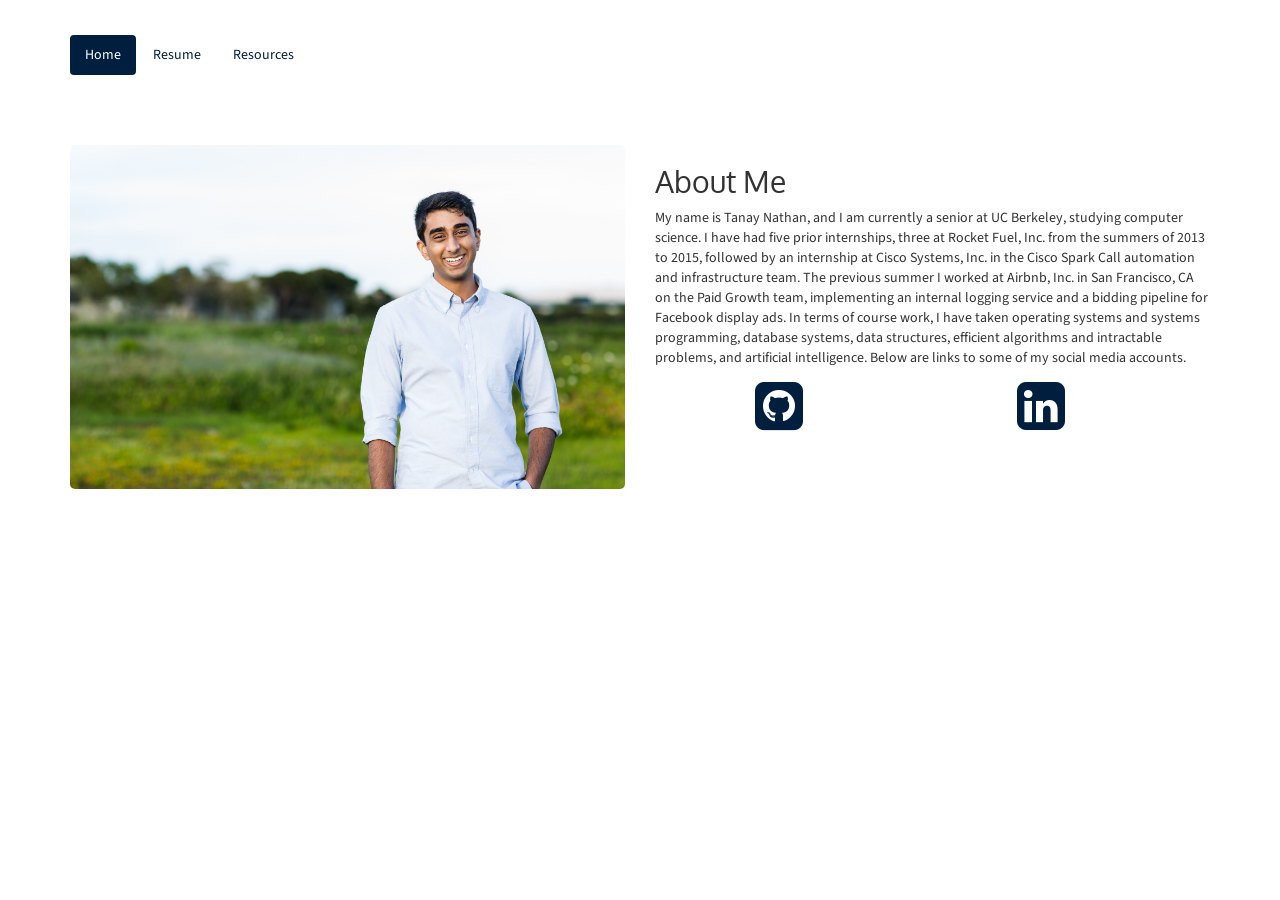
==== commit 2a103c16: "Updates website" ====
--- a/index.html
+++ b/index.html
@@ -1,11 +1,78 @@
-<html><head>
-        <meta charset="utf-8">
-        <meta name="viewport" content="width=device-width, initial-scale=1">
-        <script type="text/javascript" src="http://cdnjs.cloudflare.com/ajax/libs/jquery/2.0.3/jquery.min.js"></script>
-        <script type="text/javascript" src="http://netdna.bootstrapcdn.com/bootstrap/3.3.4/js/bootstrap.min.js"></script>
-        <link href="http://cdnjs.cloudflare.com/ajax/libs/font-awesome/4.3.0/css/font-awesome.min.css" rel="stylesheet" type="text/css">
-        <link href="style.css" rel="stylesheet" type="text/css">
-        <title>Tanay Nathan</title>
-    </head><body>
+<!DOCTYPE html>
+<html>
 
-<div class="section"><div class="container"><div class="row"><div class="col-md-12"><ul class="nav nav-pills"><li class="active"><a href="#">Home</a></li><li><a href="resume.html">Resume<br></a></li><li><a href="resources.html">Resources<br></a></li></ul></div></div></div></div><div class="section"> <div class="container"> <div class="row"> <div class="col-md-6"> <img src="mepic.jpg" class="img-responsive img-rounded"> </div><div class="col-md-6 text-center"><div class="row"><div class="col-md-12"><div class="row"><div class="col-md-12"><h2 class="text-left">About Me</h2></div></div><div class="row"><div class="col-md-12"><p class="text-left">My name is Tanay Nathan, and I am currently a junior at UC Berkeley, studying computer science. I have had four prior internships, three at Rocket Fuel, Inc. from the summers of 2013 to 2015, followed by an internship at Cisco Systems, Inc. in the Cisco Spark Call automation and infrastructure team. In terms of course work, I have taken operating systems and systems programming, database systems, data structures, efficient algorithms and intractable problems, and artificial intelligence. Below are links to some of my social media accounts.<br></p><div class="row col-md-6"><div class="col-md-12"><a href="https://www.github.com/tanaythan"><i class="fa fa-4x fa-fw fa-github-square"></i></a></div></div><div class="col-md-6"><a href="https://www.linkedin.com/in/tanay-nathan-173303a0" class=""><i class="fa fa-4x fa-fw fa-linkedin-square"></i></a></div></div></div></div></div></div></div></div></div></body></html>
+<head>
+  <meta charset="utf-8">
+  <meta name="viewport" content="width=device-width, initial-scale=1">
+  <script type="text/javascript" src="https://cdnjs.cloudflare.com/ajax/libs/jquery/2.0.3/jquery.min.js"></script>
+  <script type="text/javascript" src="https://netdna.bootstrapcdn.com/bootstrap/3.3.4/js/bootstrap.min.js"></script>
+  <link href="https://cdnjs.cloudflare.com/ajax/libs/font-awesome/4.3.0/css/font-awesome.min.css" rel="stylesheet" type="text/css">
+  <link href="style.css" rel="stylesheet" type="text/css">
+  <link rel="icon" href="favicon.ico">
+  <title>Tanay Nathan</title>
+</head>
+
+<body>
+  <div class="section">
+    <div class="container">
+      <div class="row">
+        <div class="col-md-12">
+          <ul class="nav nav-pills">
+            <li class="active">
+              <a href="#">Home</a>
+            </li>
+            <li>
+              <a href="resume.html">Resume
+                <br>
+              </a>
+            </li>
+            <li>
+              <a href="resources.html">Resources
+                <br>
+              </a>
+            </li>
+          </ul>
+        </div>
+      </div>
+    </div>
+  </div>
+  <div class="section">
+    <div class="container">
+      <div class="row">
+        <div class="col-md-6">
+          <img src="mepic.jpg" class="img-responsive img-rounded"> </div>
+        <div class="col-md-6 text-center">
+          <div class="row">
+            <div class="col-md-12">
+              <div class="row">
+                <div class="col-md-12">
+                  <h2 class="text-left">About Me</h2>
+                </div>
+              </div>
+              <div class="row">
+                <div class="col-md-12">
+                  <p class="text-left">My name is Tanay Nathan, and I am currently a senior at UC Berkeley, studying computer science. I have had five prior internships, three at Rocket Fuel, Inc. from the summers of 2013 to 2015, followed by an internship at Cisco Systems,
+                    Inc. in the Cisco Spark Call automation and infrastructure team. The previous summer I worked at Airbnb, Inc. in San Francisco, CA on the Paid Growth team, implementing an internal logging service and a bidding pipeline for Facebook
+                    display ads. In terms of course work, I have taken operating systems and systems programming, database systems, data structures, efficient algorithms and intractable problems, and artificial intelligence. Below are links to some of
+                    my social media accounts.
+                    <br>
+                  </p>
+                  <div class="row col-md-6">
+                    <div class="col-md-12">
+                      <a href="https://www.github.com/tanaythan"><i class="fa fa-4x fa-fw fa-github-square"></i></a>
+                    </div>
+                  </div>
+                  <div class="col-md-6">
+                    <a href="https://www.linkedin.com/in/tanay-nathan-173303a0" class=""><i class="fa fa-4x fa-fw fa-linkedin-square"></i></a>
+                  </div>
+                </div>
+              </div>
+            </div>
+          </div>
+        </div>
+      </div>
+    </div>
+  </div>
+</body>
+
+</html>
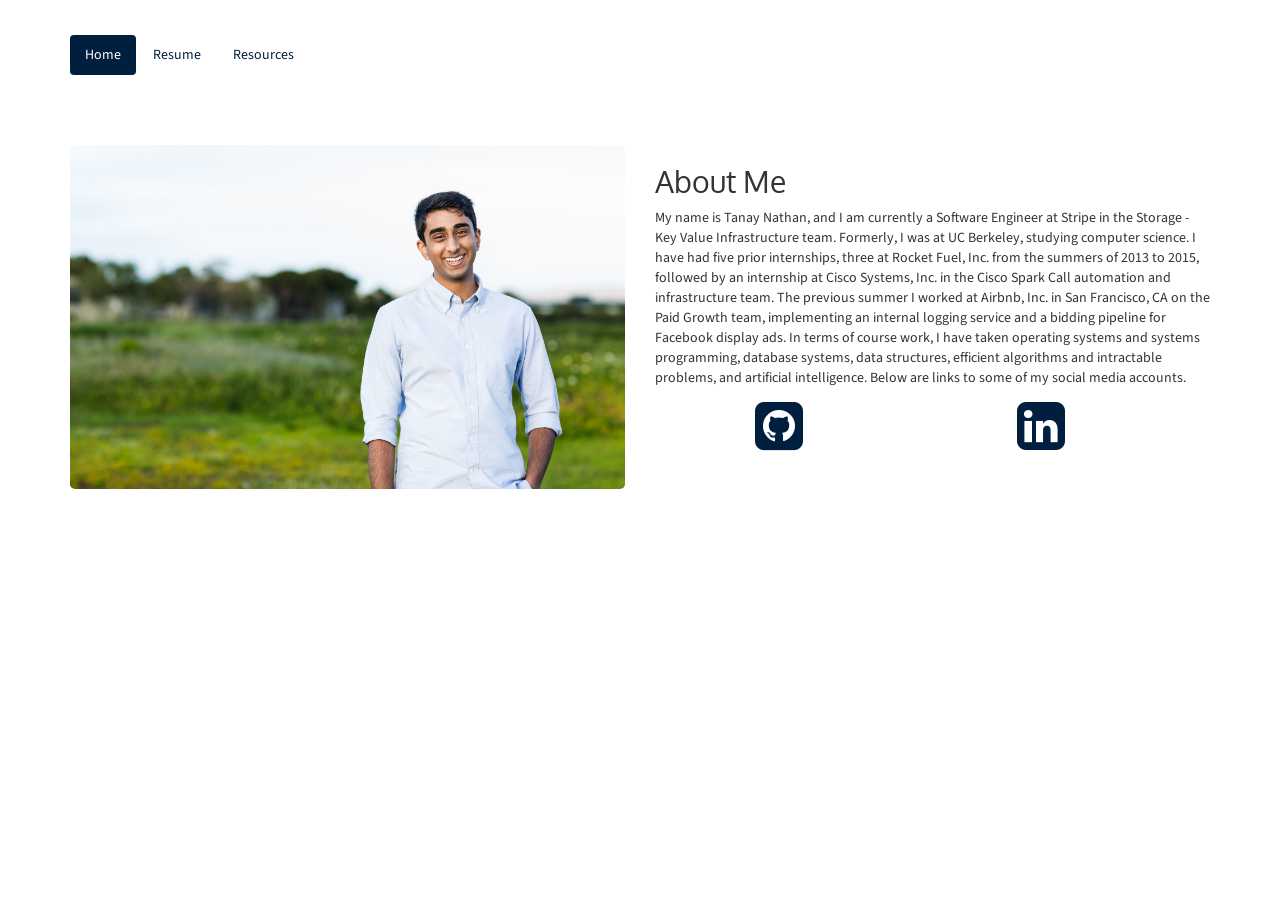
==== commit a777b1eb: "Update index" ====
--- a/index.html
+++ b/index.html
@@ -51,7 +51,7 @@
               </div>
               <div class="row">
                 <div class="col-md-12">
-                  <p class="text-left">My name is Tanay Nathan, and I am currently a senior at UC Berkeley, studying computer science. I have had five prior internships, three at Rocket Fuel, Inc. from the summers of 2013 to 2015, followed by an internship at Cisco Systems,
+                  <p class="text-left">My name is Tanay Nathan, and I am currently a Software Engineer at Stripe in the Storage - Key Value Infrastructure team. Formerly, I was at UC Berkeley, studying computer science. I have had five prior internships, three at Rocket Fuel, Inc. from the summers of 2013 to 2015, followed by an internship at Cisco Systems,
                     Inc. in the Cisco Spark Call automation and infrastructure team. The previous summer I worked at Airbnb, Inc. in San Francisco, CA on the Paid Growth team, implementing an internal logging service and a bidding pipeline for Facebook
                     display ads. In terms of course work, I have taken operating systems and systems programming, database systems, data structures, efficient algorithms and intractable problems, and artificial intelligence. Below are links to some of
                     my social media accounts.
@@ -75,4 +75,4 @@
   </div>
 </body>
 
-</html>+</html>
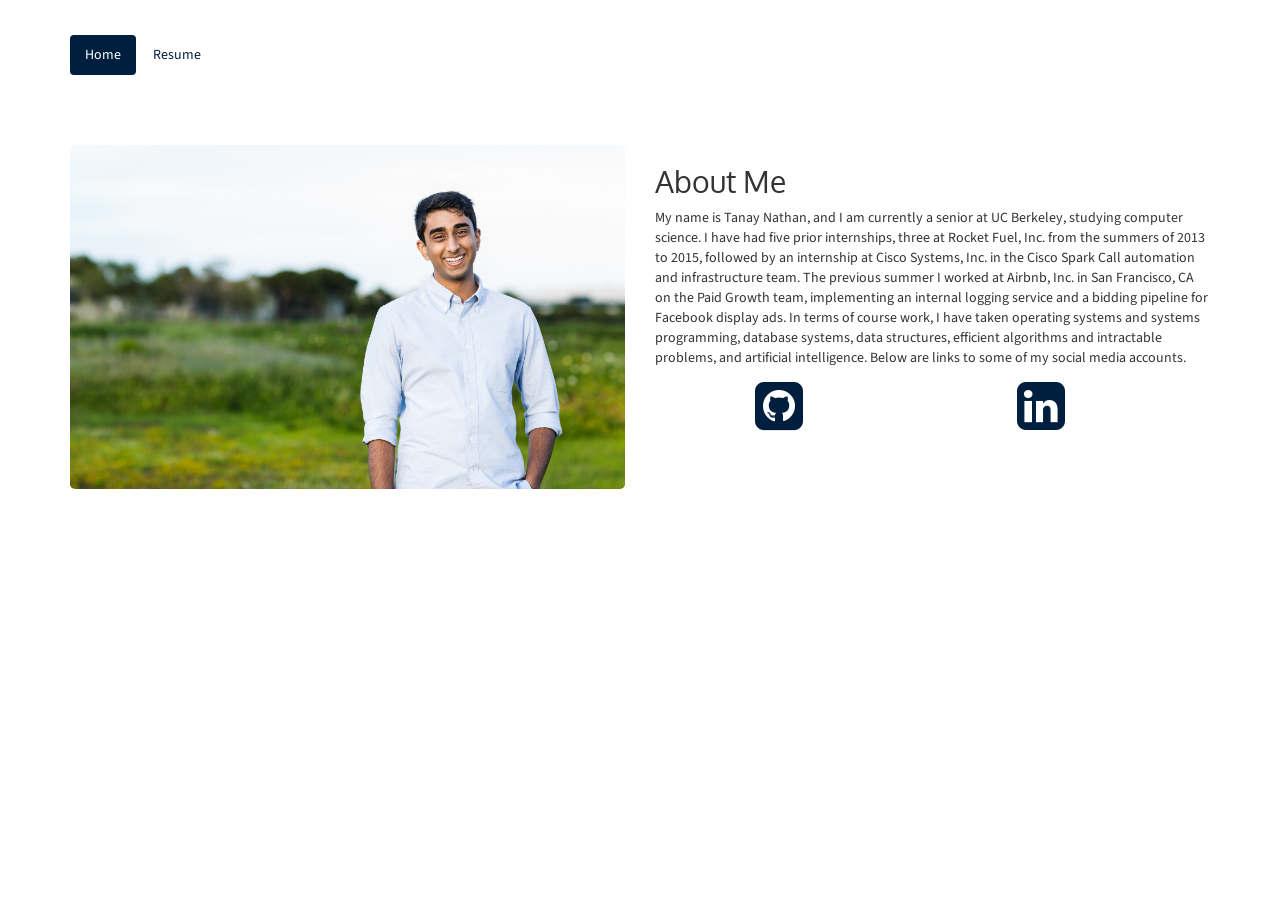
==== commit 3049a119: "remove resources" ====
--- a/index.html
+++ b/index.html
@@ -26,11 +26,6 @@
                 <br>
               </a>
             </li>
-            <li>
-              <a href="resources.html">Resources
-                <br>
-              </a>
-            </li>
           </ul>
         </div>
       </div>
@@ -51,7 +46,7 @@
               </div>
               <div class="row">
                 <div class="col-md-12">
-                  <p class="text-left">My name is Tanay Nathan, and I am currently a Software Engineer at Stripe in the Storage - Key Value Infrastructure team. Formerly, I was at UC Berkeley, studying computer science. I have had five prior internships, three at Rocket Fuel, Inc. from the summers of 2013 to 2015, followed by an internship at Cisco Systems,
+                  <p class="text-left">My name is Tanay Nathan, and I am currently a senior at UC Berkeley, studying computer science. I have had five prior internships, three at Rocket Fuel, Inc. from the summers of 2013 to 2015, followed by an internship at Cisco Systems,
                     Inc. in the Cisco Spark Call automation and infrastructure team. The previous summer I worked at Airbnb, Inc. in San Francisco, CA on the Paid Growth team, implementing an internal logging service and a bidding pipeline for Facebook
                     display ads. In terms of course work, I have taken operating systems and systems programming, database systems, data structures, efficient algorithms and intractable problems, and artificial intelligence. Below are links to some of
                     my social media accounts.
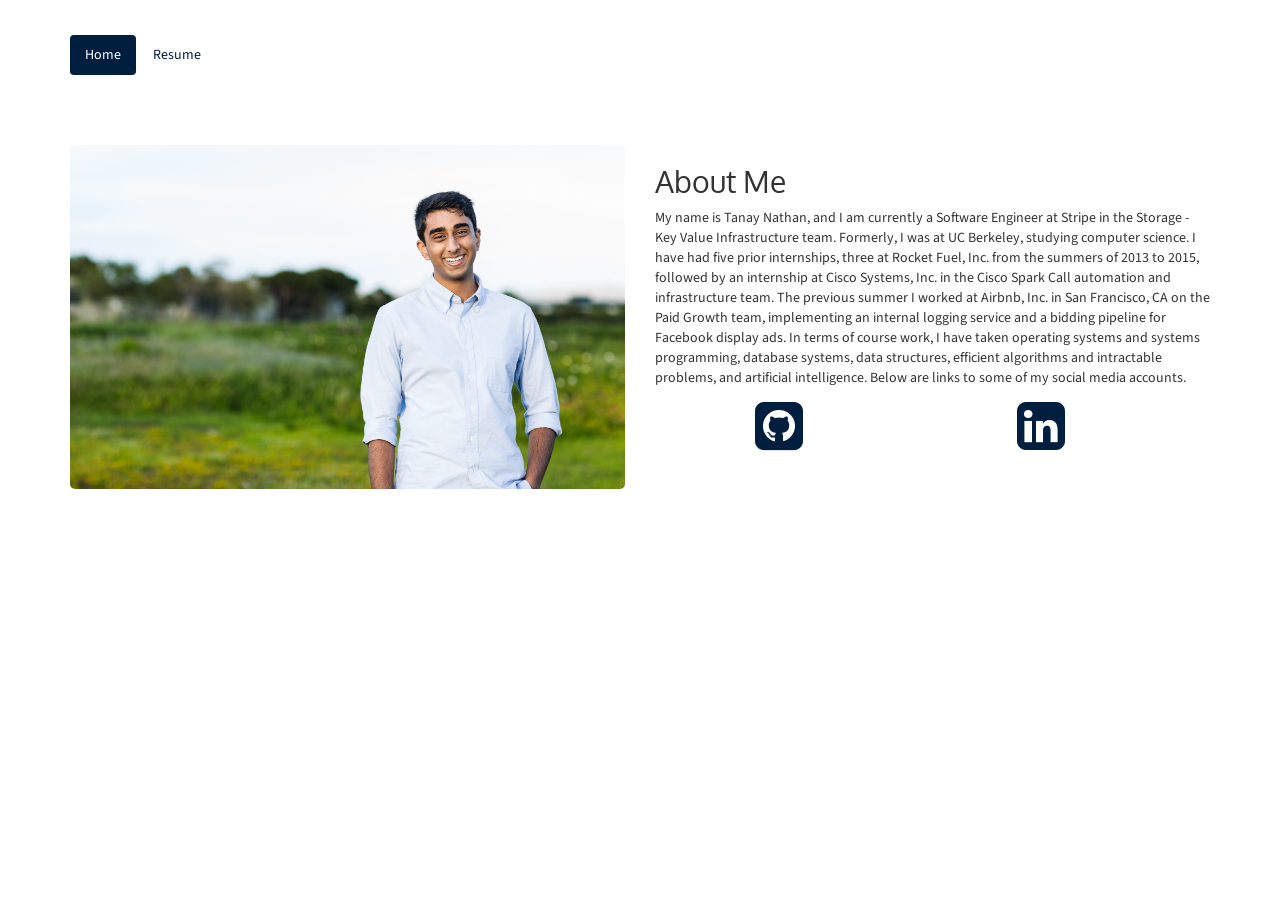
==== commit 55d9eadf: "Merge branch 'master' of https://github.com/tanaythan/tanaythan.github.io" ====
--- a/index.html
+++ b/index.html
@@ -46,7 +46,7 @@
               </div>
               <div class="row">
                 <div class="col-md-12">
-                  <p class="text-left">My name is Tanay Nathan, and I am currently a senior at UC Berkeley, studying computer science. I have had five prior internships, three at Rocket Fuel, Inc. from the summers of 2013 to 2015, followed by an internship at Cisco Systems,
+                  <p class="text-left">My name is Tanay Nathan, and I am currently a Software Engineer at Stripe in the Storage - Key Value Infrastructure team. Formerly, I was at UC Berkeley, studying computer science. I have had five prior internships, three at Rocket Fuel, Inc. from the summers of 2013 to 2015, followed by an internship at Cisco Systems,
                     Inc. in the Cisco Spark Call automation and infrastructure team. The previous summer I worked at Airbnb, Inc. in San Francisco, CA on the Paid Growth team, implementing an internal logging service and a bidding pipeline for Facebook
                     display ads. In terms of course work, I have taken operating systems and systems programming, database systems, data structures, efficient algorithms and intractable problems, and artificial intelligence. Below are links to some of
                     my social media accounts.
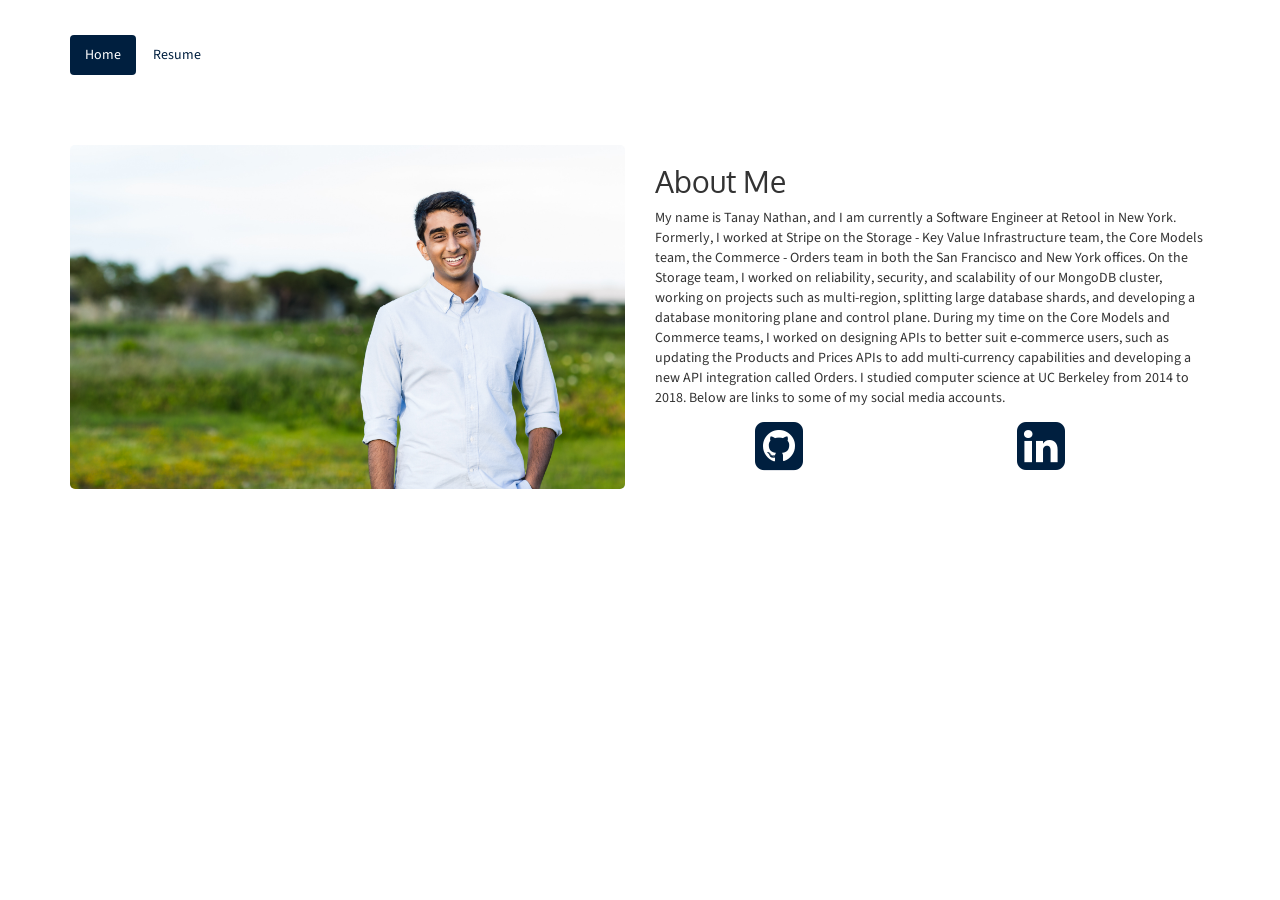
==== commit 5f33416f: "Update" ====
--- a/index.html
+++ b/index.html
@@ -46,10 +46,9 @@
               </div>
               <div class="row">
                 <div class="col-md-12">
-                  <p class="text-left">My name is Tanay Nathan, and I am currently a Software Engineer at Stripe in the Storage - Key Value Infrastructure team. Formerly, I was at UC Berkeley, studying computer science. I have had five prior internships, three at Rocket Fuel, Inc. from the summers of 2013 to 2015, followed by an internship at Cisco Systems,
-                    Inc. in the Cisco Spark Call automation and infrastructure team. The previous summer I worked at Airbnb, Inc. in San Francisco, CA on the Paid Growth team, implementing an internal logging service and a bidding pipeline for Facebook
-                    display ads. In terms of course work, I have taken operating systems and systems programming, database systems, data structures, efficient algorithms and intractable problems, and artificial intelligence. Below are links to some of
-                    my social media accounts.
+                  <p class="text-left">My name is Tanay Nathan, and I am currently a Software Engineer at Retool in New York. Formerly, I worked at Stripe on the Storage - Key Value Infrastructure team, the Core Models team, the Commerce - Orders team in both the San Francisco and New York offices. On the Storage team, I worked on reliability, security, and scalability of our MongoDB cluster, working on projects such as multi-region, splitting large database shards, and developing a database monitoring plane and control plane. During my time on the Core Models and Commerce teams, I worked on designing APIs to better suit e-commerce users, such as updating the Products and Prices APIs to add multi-currency capabilities and developing a new API integration called Orders.
+                    I studied computer science at UC Berkeley from 2014 to 2018.
+                    Below are links to some of my social media accounts.
                     <br>
                   </p>
                   <div class="row col-md-6">
